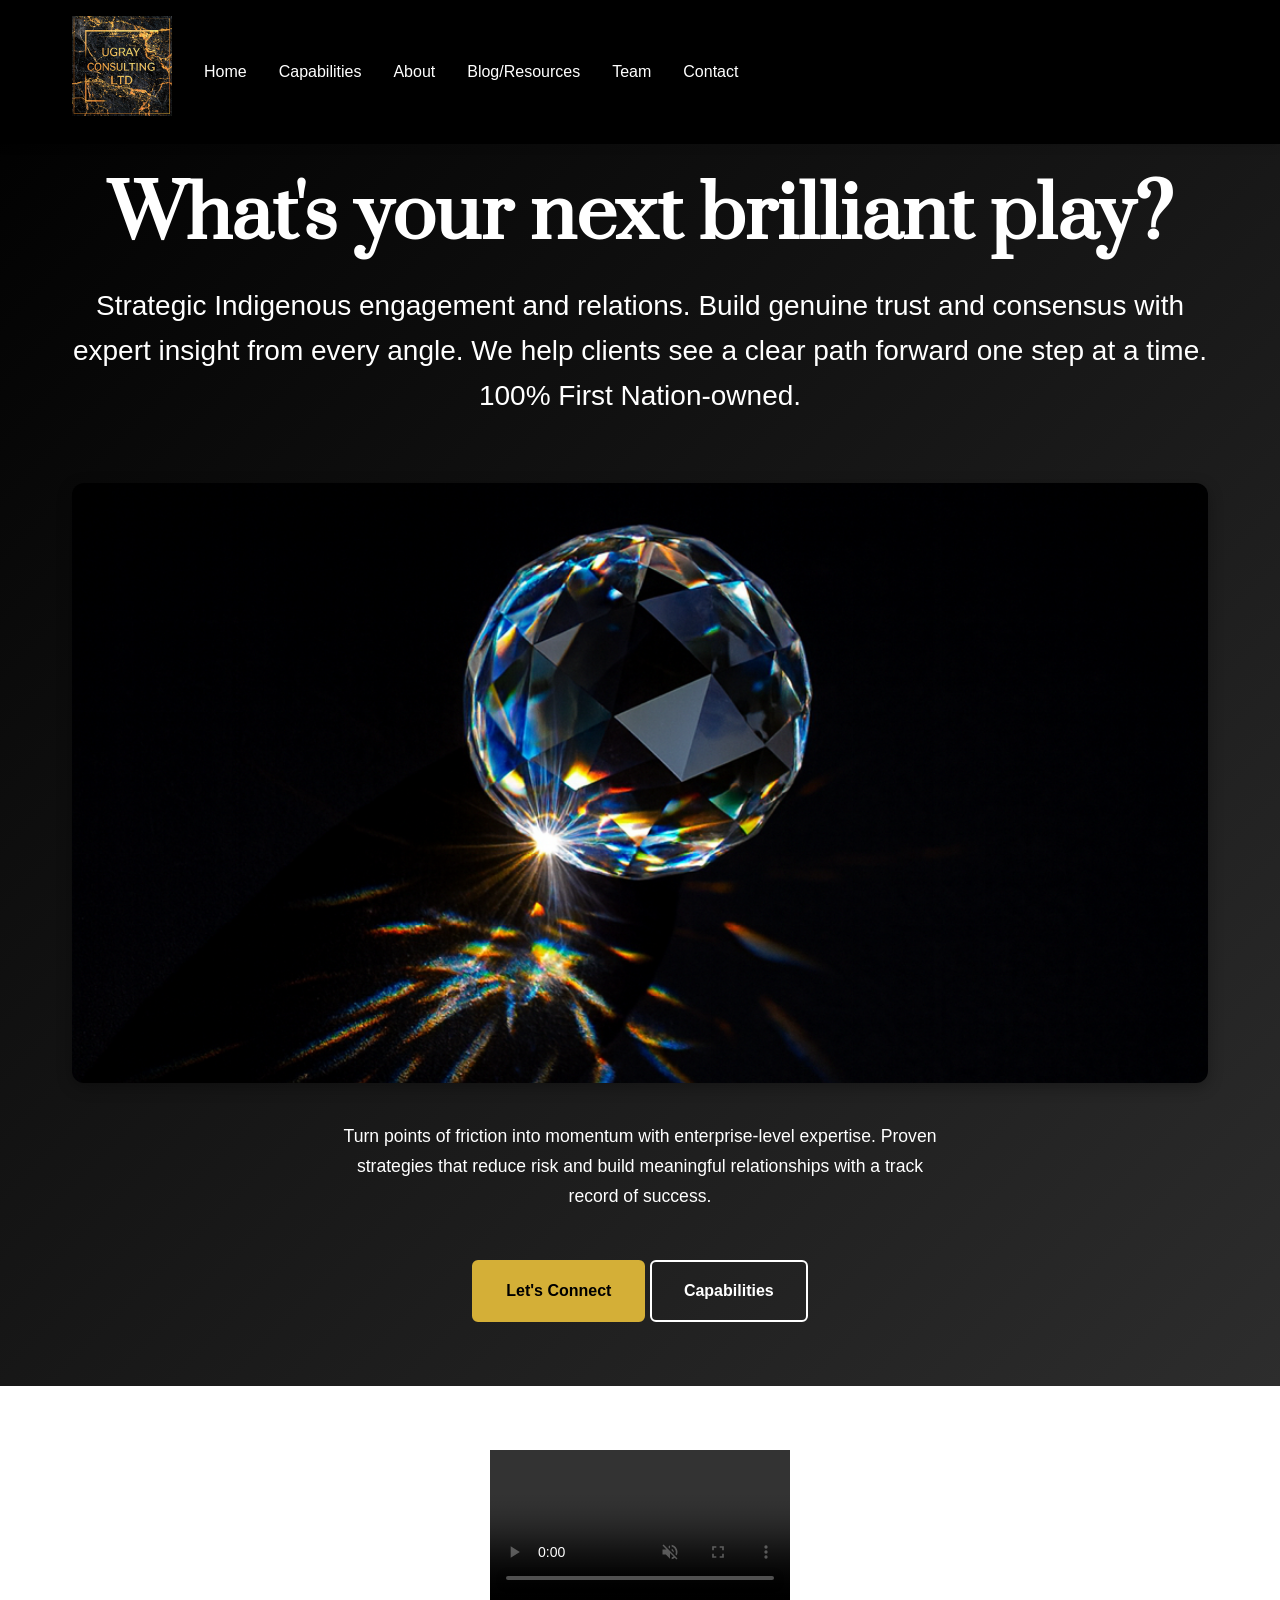
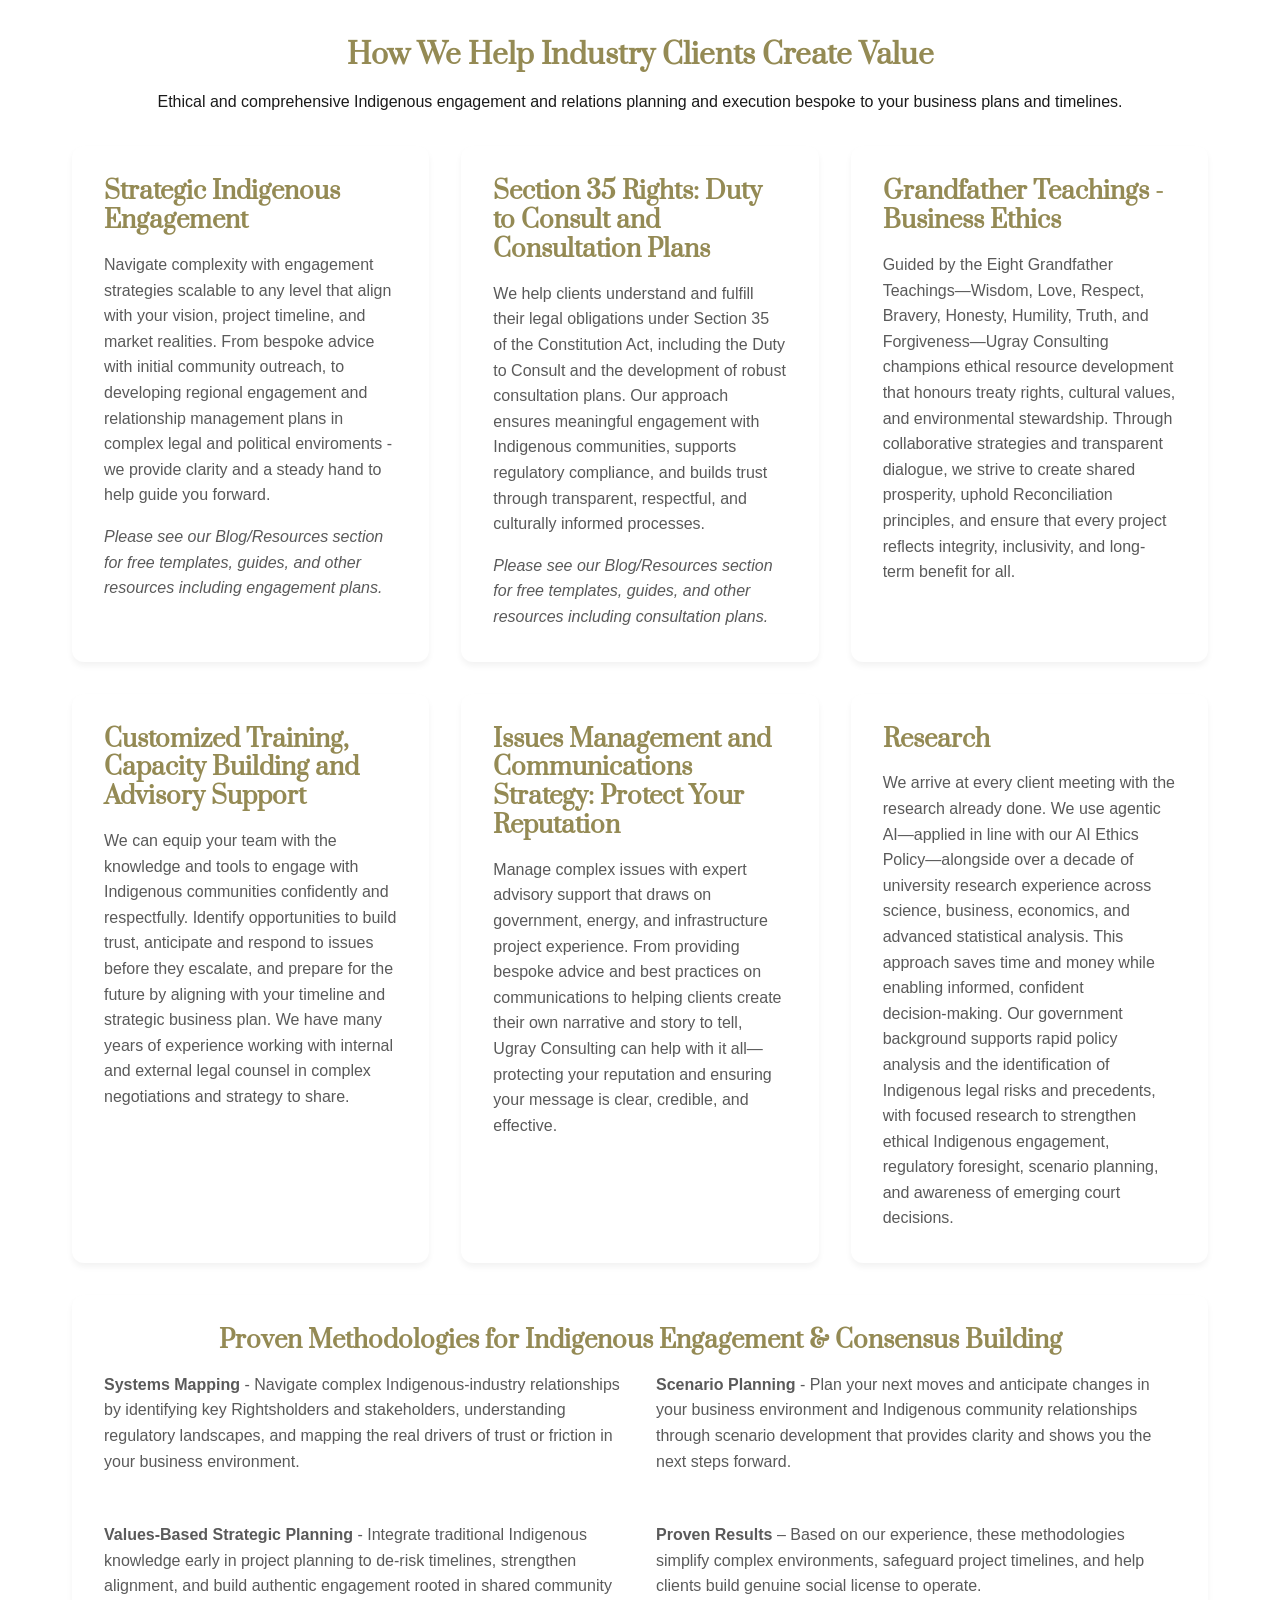
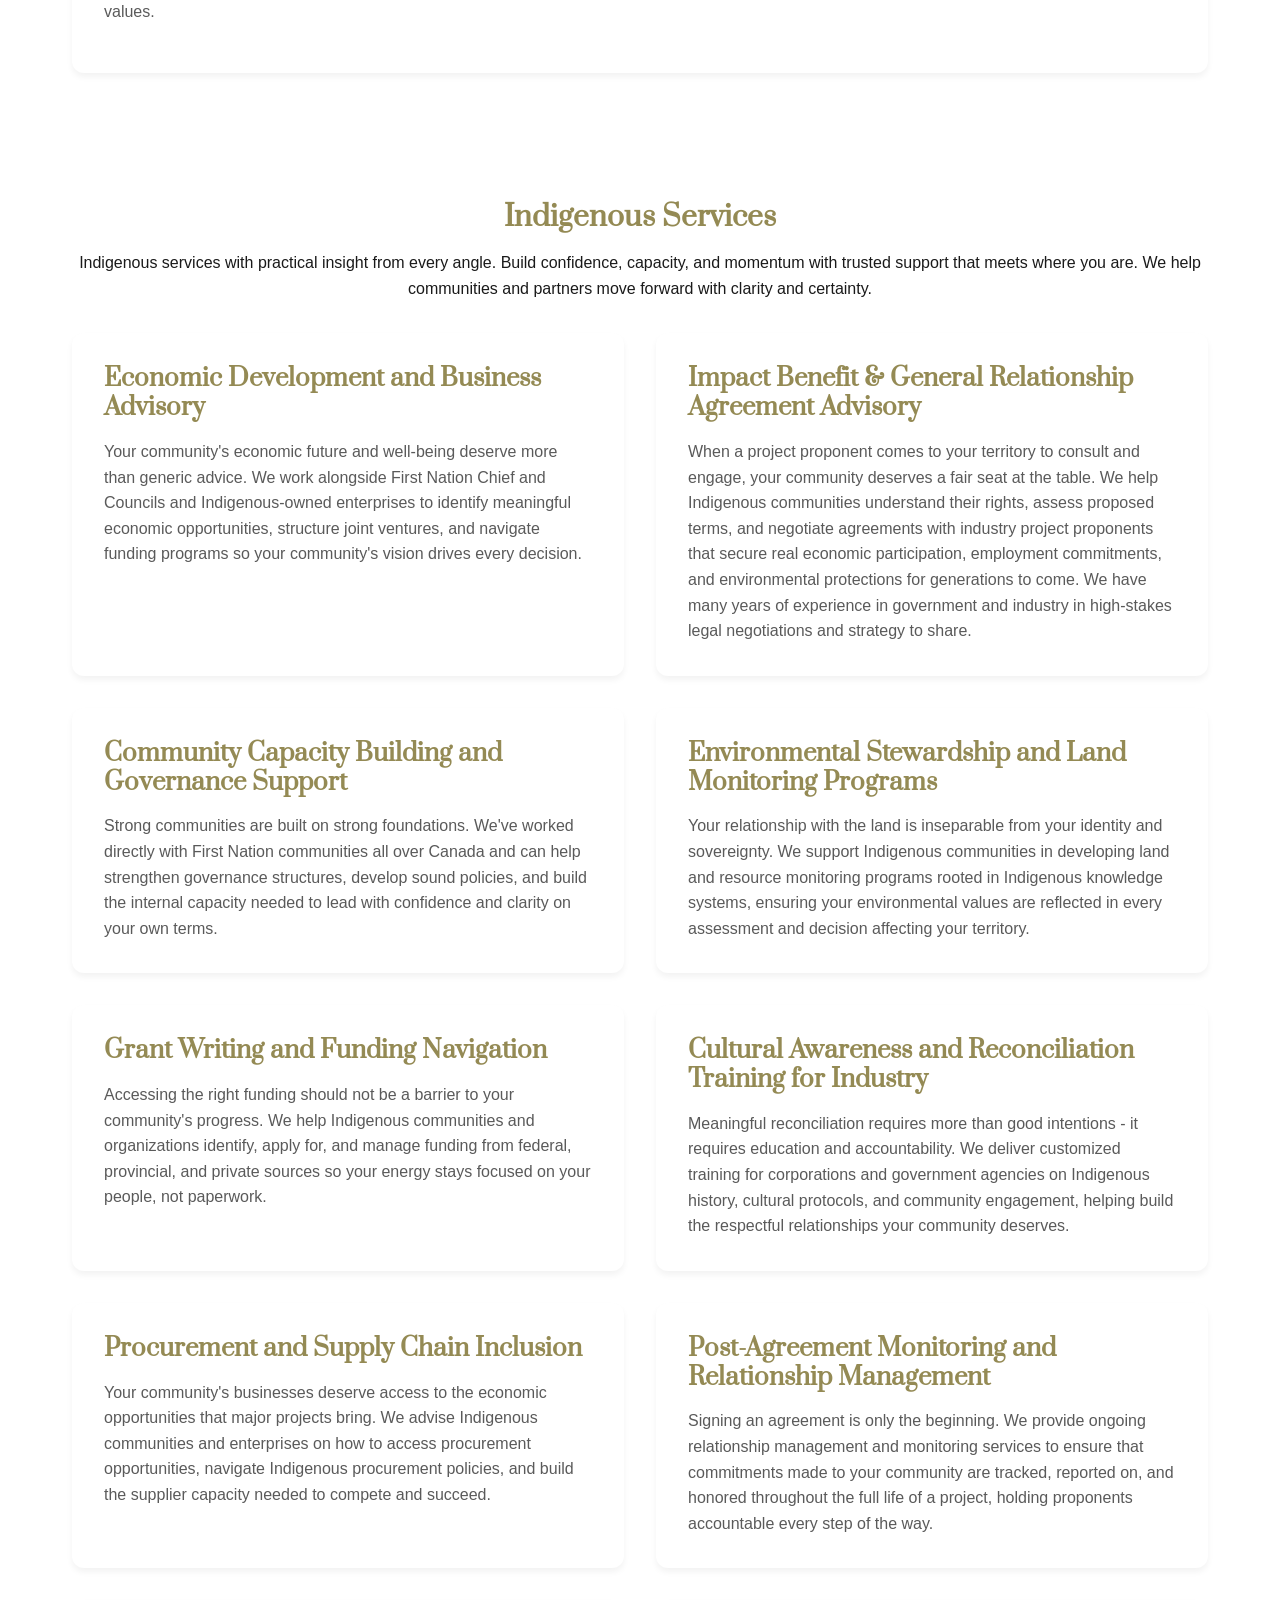
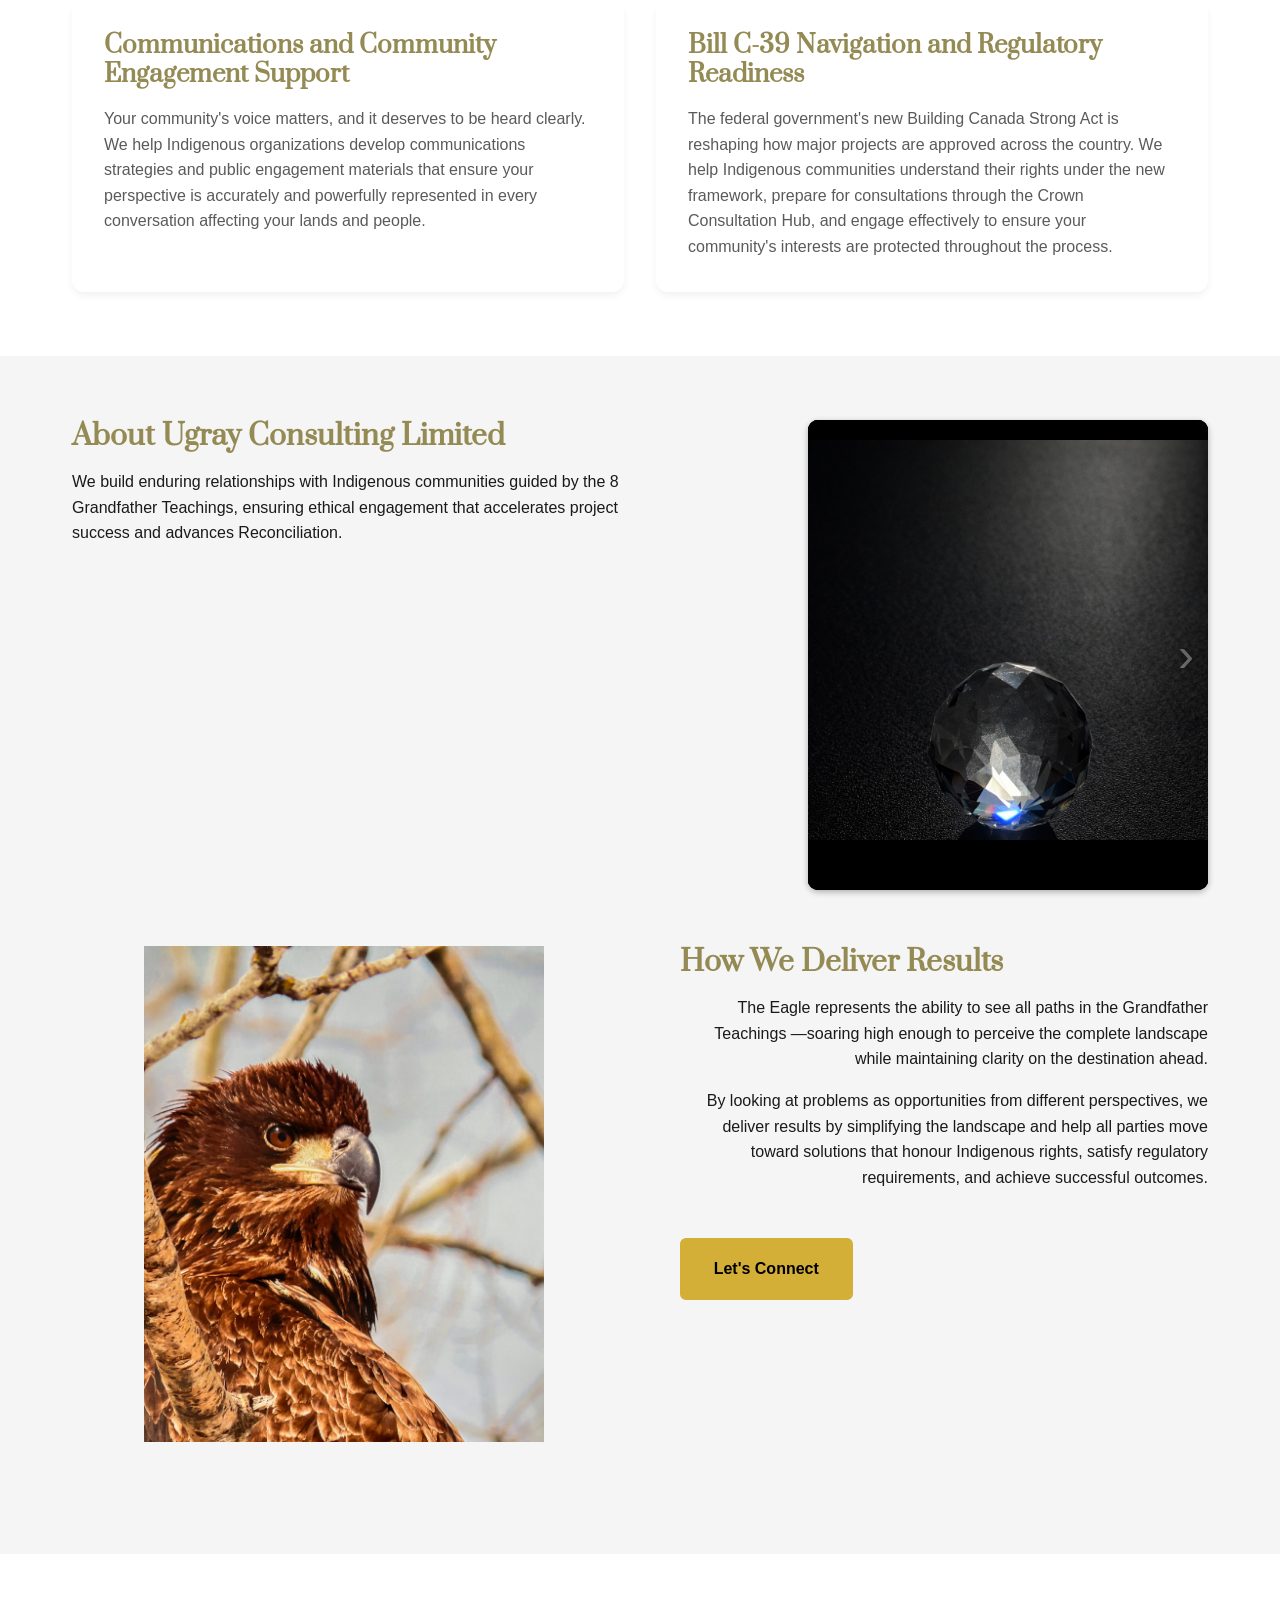
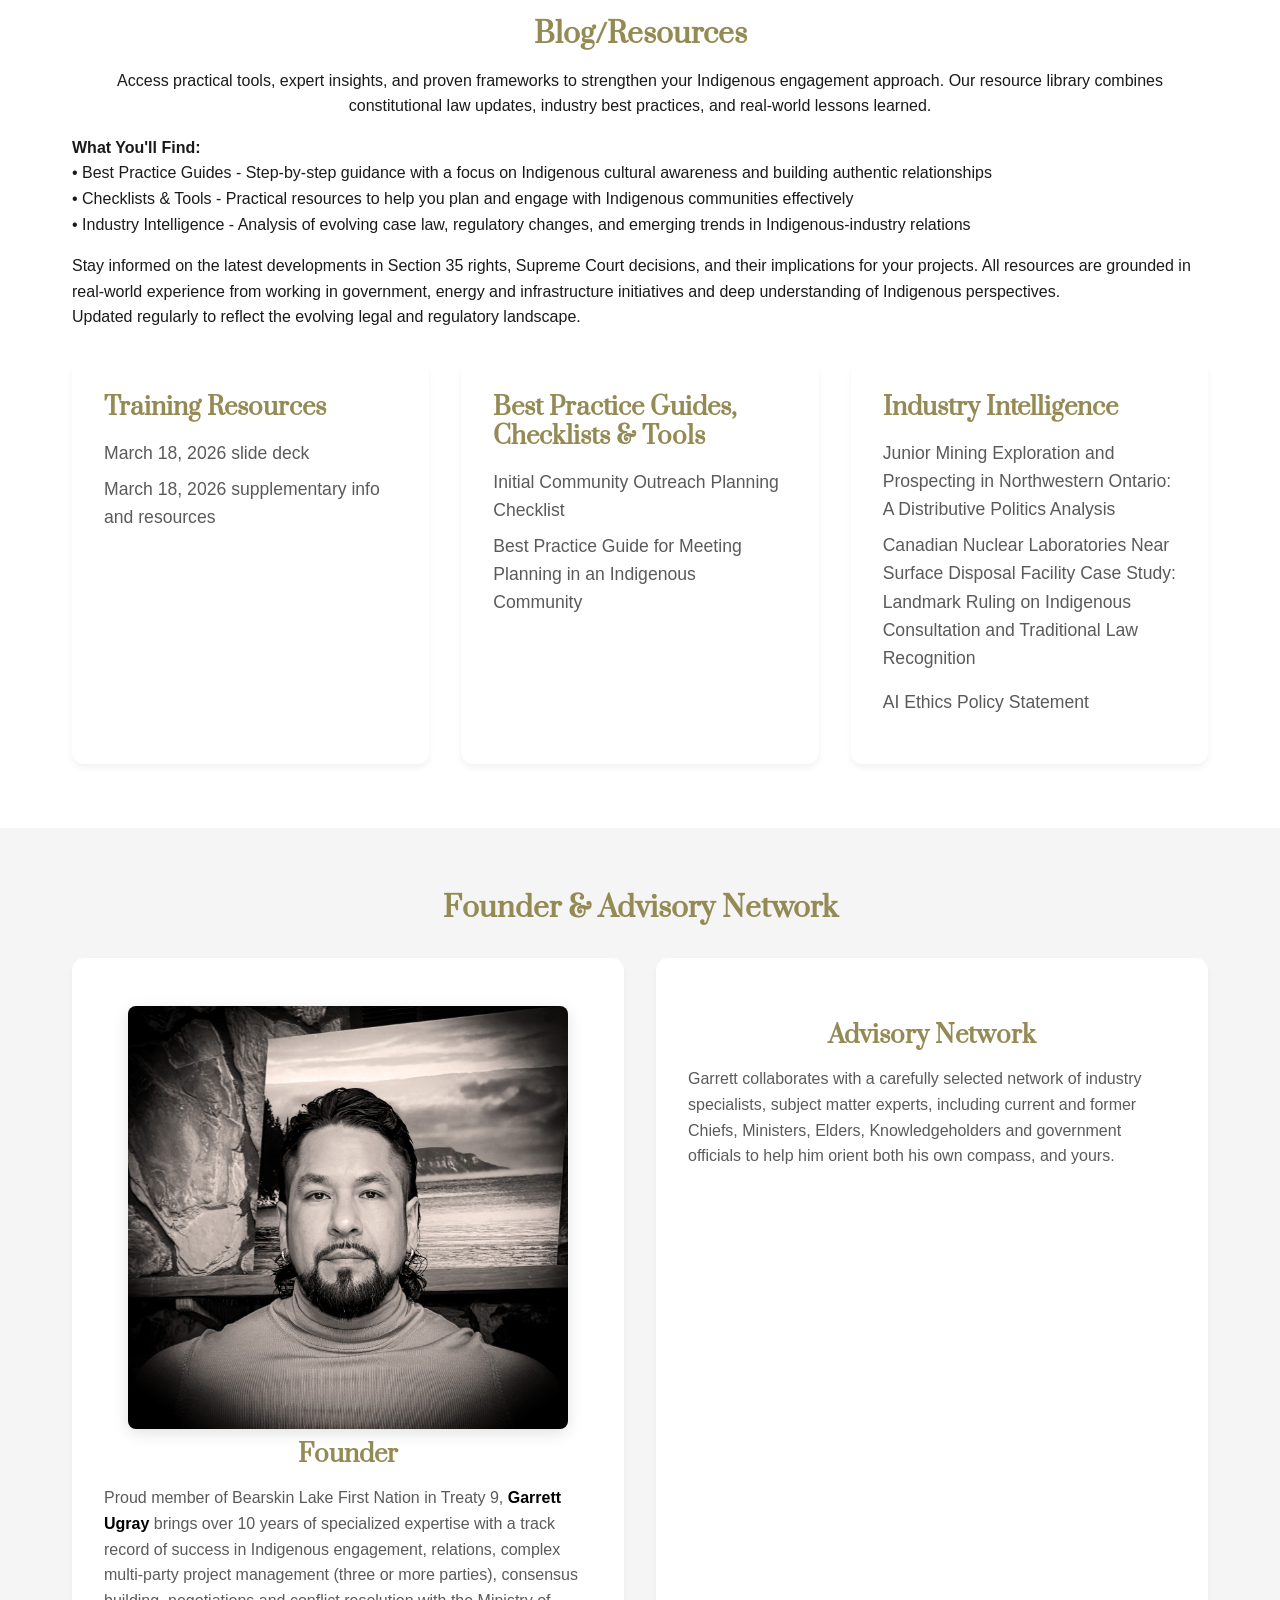
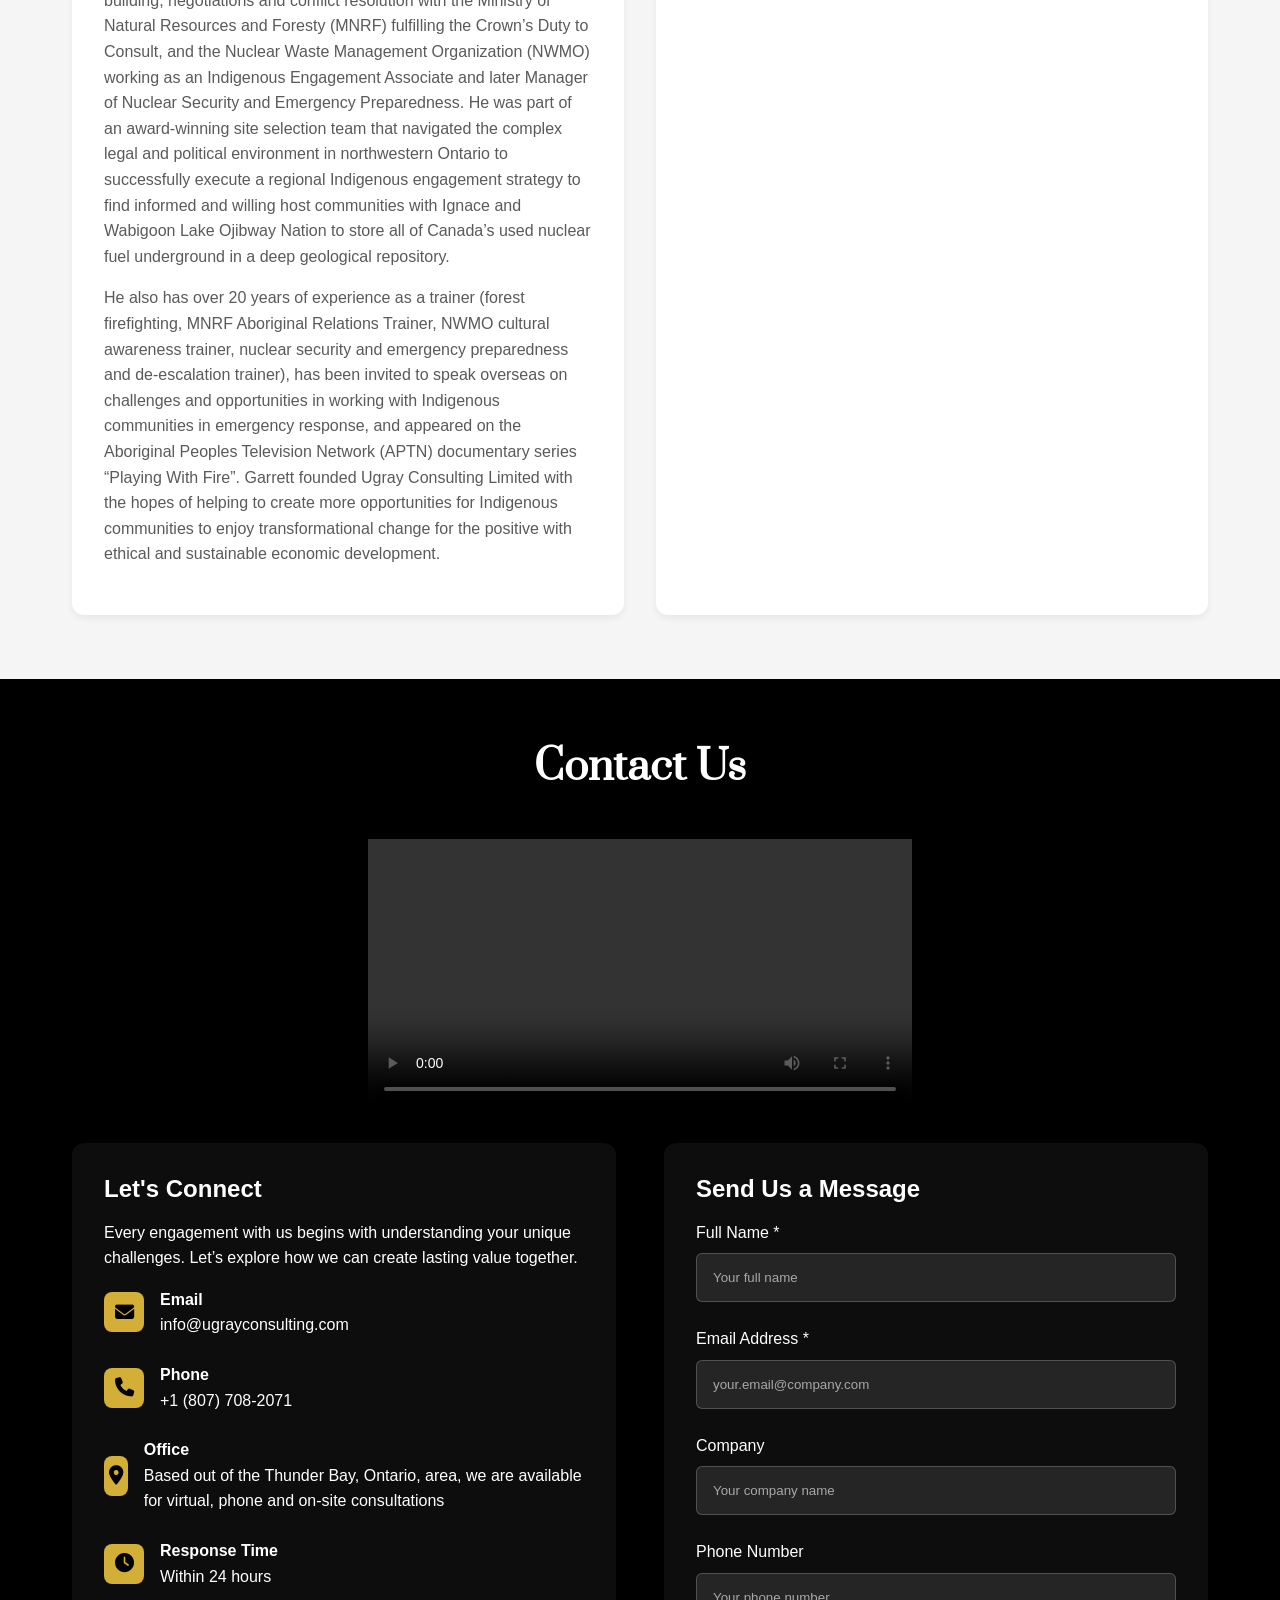
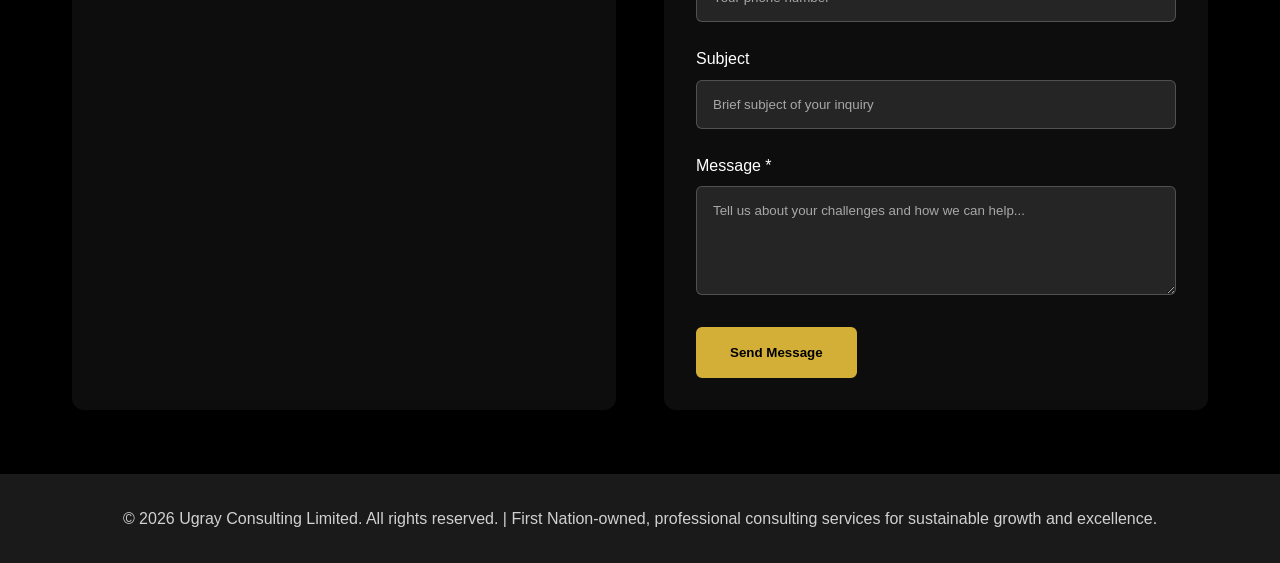
==== index.html @ e7bac557 "Update capabilities and indigenous services content" ====
<!DOCTYPE html>
<html lang="en">
<head>
    <meta charset="UTF-8">
    <meta name="viewport" content="width=device-width, initial-scale=1.0">
    <meta name="description" content="Ugray Consulting Limited - Strategic Consulting - What's your next brilliant play? Indigenous engagement and relations consulting firm tailoring solutions for your business strategy.">
    <meta name="keywords" content="indigenous engagement, indigenous relations, first nation consultation, mining, critical minerals, consulting, business strategy, transformation, operational excellence, boutique consulting, professional services">
    <meta name="author" content="Ugray Consulting Limited">
    
    <!-- Open Graph Meta Tags -->
    <meta property="og:title" content="Ugray Consulting Limited - Strategic Indigenous Engagement and Relations">
    <meta property="og:description" content="First Nation-owned strategic Indigenous engagement and relations consulting delivering enterprise-level expertise with the agility and cost-efficiency exploration companies need. Professional boutique consulting firm delivering strategic insights and transformational results.">
    <meta property="og:type" content="website">
    <meta property="og:url" content="https://ugrayconsulting.com">
    
    <!-- Twitter Card Meta Tags -->
    <meta name="twitter:card" content="summary_large_image">
    <meta name="twitter:title" content="Ugray Consulting Limited">
    <meta name="twitter:description" content="Strategic Indigenous engagement and relations consulting firm for sustainable growth and operational excellence.">
    
    <title>Ugray Consulting Limited - Strategic Indigenous Engagement and Relations Consulting</title>
    
    <!-- Preconnect to Google Fonts -->
    <link rel="preconnect" href="https://fonts.googleapis.com">
    <link rel="preconnect" href="https://fonts.gstatic.com" crossorigin>
    
    <!-- Google Fonts: switched from Inter to Prata -->
    <link href="https://fonts.googleapis.com/css2?family=Prata&display=swap" rel="stylesheet">
    
    <!-- Font Awesome for Icons -->
    <link rel="stylesheet" href="https://cdnjs.cloudflare.com/ajax/libs/font-awesome/6.4.0/css/all.min.css">
    
    <!-- Main Stylesheet -->
    <link rel="stylesheet" href="css/styles.css">
    
    <!-- Favicon -->
    <link rel="icon" type="image/x-icon" href="/favicon.ico">
</head>
<body>
    <!-- Header -->
    <header class="header">
        <div class="container">
            <nav class="nav">
                <div id="ignoreflex" >
                    
                    <div class="logo">
                        <img src="images/Ugray-Consulting-logo-compressed.jpg" width="100px"/>
                        <!-- <a href="#home">Ugray Consulting</a> -->
                    </div>
                    
                    <!-- Desktop Navigation -->
                    <ul class="nav-menu">
                        <li><a href="#home">Home</a></li>
                        <li><a href="#capabilities">Capabilities</a></li>
                        <li><a href="#about">About</a></li>
                        <li><a href="#case-studies">Blog/Resources</a></li>
                        <li><a href="#team">Team</a></li>
                        <li><a href="#contact">Contact</a></li>
                    </ul>
                </div>
                
                <!-- Mobile Menu Toggle -->
                <button class="mobile-menu-toggle" aria-label="Toggle mobile menu">
                    ☰
                </button>
            </nav>
            
            <!-- Mobile Navigation -->
            <div class="mobile-menu">
                <ul>
                    <li><a href="#home">Home</a></li>
                    <li><a href="#capabilities">Capabilities</a></li>
                    <li><a href="#about">About</a></li>
                    <li><a href="#case-studies">Blog/Resources</a></li>
                    <li><a href="#team">Team</a></li>
                    <li><a href="#contact">Contact</a></li>
                </ul>
            </div>
        </div>
    </header>

    <!-- Hero Section -->
    <section id="home" class="hero">
        <div class="container">
            <div class="hero-content">
                <h1>What's your next brilliant play?</h1>
                <p class="subtitle">Strategic Indigenous engagement and relations. Build genuine trust and consensus with expert insight from every angle. We help clients see a clear path forward one step at a time. 100% First Nation-owned.</p>
                <!-- Inserted image after the subtitle -->
                <img src="images/Photoshop-prism-brilliantshine.png" alt="Prism brilliant shine" class="hero-image" />
                    <p class="description">
                        Turn points of friction into momentum with enterprise-level expertise. Proven strategies that reduce risk and build meaningful relationships with a track record of success.
                    </p>
                <div class="hero-buttons">
                    <a href="#contact" class="btn btn-primary">Let's Connect</a>
                    <a href="#capabilities" class="btn btn-outline-white">Capabilities</a>
                </div>
            </div>
        </div>
    </section>

    <!-- Capabilities Section -->
    <section id="capabilities" class="section capabilities">
        <div class="container">
            <div class="text-center mb-lg">
                                <video id="eagle-video" controls muted playsinline style="max-width: 100%; margin-bottom: 2em;">
                                    <source src="images/GOLDEN EAGLE LANDING ON ROCK, THEN LOGO.mp4" type="video/mp4">
                                    Your browser does not support the video tag.
                                </video>
                </script>
                <script>
                // Autoplay video when scrolled into view
                document.addEventListener('DOMContentLoaded', function() {
                    var video = document.getElementById('eagle-video');
                    if (!video) return;
                    var played = false;
                    function checkVideoInView() {
                        var rect = video.getBoundingClientRect();
                        var windowHeight = (window.innerHeight || document.documentElement.clientHeight);
                        if (rect.top < windowHeight && rect.bottom > 0 && !played) {
                            video.play();
                            video.playbackRate = 0.85;
                            played = true;
                        }
                    }
                    window.addEventListener('scroll', checkVideoInView);
                    window.addEventListener('resize', checkVideoInView);
                    checkVideoInView();
                });
                </script>
                <h2 class="section-heading-prata">How We Help Industry Clients Create Value</h2>
                <p>Ethical and comprehensive Indigenous engagement and relations planning and execution bespoke to your business plans and timelines.</p>
            </div>
            
            <div class="capabilities-grid">
                <div class="card">
                    <h3>Strategic Indigenous Engagement</h3>
                    <p>Navigate complexity with engagement strategies  scalable to any level that align with your vision, project timeline, and market realities. From bespoke advice with initial community outreach, to developing regional engagement and relationship management plans in complex legal and political enviroments - we provide clarity and a steady hand to help guide you forward.</p>
                                    <p><em>Please see our Blog/Resources section for free templates, guides, and other resources including engagement plans.</em></p>
                </div>

                <div class="card">
                    <h3>Section 35 Rights: Duty to Consult and Consultation Plans</h3>
                    <p>We help clients understand and fulfill their legal obligations under Section 35 of the Constitution Act, including the Duty to Consult and the development of robust consultation plans. Our approach ensures meaningful engagement with Indigenous communities, supports regulatory compliance, and builds trust through transparent, respectful, and culturally informed processes.</p>
                                    <p><em>Please see our Blog/Resources section for free templates, guides, and other resources including consultation plans.</em></p>
                </div>
                
                <div class="card">
                    <h3>Grandfather Teachings - Business Ethics</h3>
                    <p>Guided by the Eight Grandfather Teachings—Wisdom, Love, Respect, Bravery, Honesty, Humility, Truth, and Forgiveness—Ugray Consulting champions ethical resource development that honours treaty rights, cultural values, and environmental stewardship. Through collaborative strategies and transparent dialogue, we strive to create shared prosperity, uphold Reconciliation principles, and ensure that every project reflects integrity, inclusivity, and long-term benefit for all.</p>
                </div>
                
                <div class="card">
                    <h3>Customized Training, Capacity Building and Advisory Support</h3>
                    <p>We can equip your team with the knowledge and tools to engage with Indigenous communities confidently and respectfully. Identify opportunities to build trust, anticipate and respond to issues before they escalate, and prepare for the future by aligning with your timeline and strategic business plan. We have many years of experience working with internal and external legal counsel in complex negotiations and strategy to share.</p>
                </div>

                <div class="card">
                    <h3>Issues Management and Communications Strategy: Protect Your Reputation</h3>
                    <p>Manage complex issues with expert advisory support that draws on government, energy, and infrastructure project experience. From providing bespoke advice and best practices on communications to helping clients create their own narrative and story to tell, Ugray Consulting can help with it all—protecting your reputation and ensuring your message is clear, credible, and effective.</p>
                </div>

                    <div class="card">
                        <h3>Research</h3>
                            <p>We arrive at every client meeting with the research already done. We use agentic AI—applied in line with our AI Ethics Policy—alongside over a decade of university research experience across science, business, economics, and advanced statistical analysis. This approach saves time and money while enabling informed, confident decision‑making. Our government background supports rapid policy analysis and the identification of Indigenous legal risks and precedents, with focused research to strengthen ethical Indigenous engagement, regulatory foresight, scenario planning, and awareness of emerging court decisions.</p>
                    </div>
                
                <div class="card spancard" >
                    <h3>Proven Methodologies for Indigenous Engagement & Consensus Building</h3>
                    <div>
                        <p><strong>Systems Mapping</strong> - Navigate complex Indigenous-industry relationships by identifying key Rightsholders and stakeholders, understanding regulatory landscapes, and mapping the real drivers of trust or friction in your business environment.</p>
                        <p><strong>Scenario Planning</strong> - Plan your next moves and anticipate changes in your business environment and Indigenous community relationships through scenario development that provides clarity and shows you the next steps forward. </p>
                        <p><strong>Values-Based Strategic Planning</strong> - Integrate traditional Indigenous knowledge early in project planning to de-risk timelines, strengthen alignment, and build authentic engagement rooted in shared community values.</p>
                        <p><strong>Proven Results</strong> – Based on our experience, these methodologies simplify complex environments, safeguard project timelines, and help clients build genuine social license to operate.</p>
                    </div>
                </div>
            </div>
        </div>
    </section>

    <section id="indigenous-services" class="section indigenous-services">
        <div class="container">
            <div class="text-center mb-lg">
                <h2 class="section-heading-prata">Indigenous Services</h2>
                <p>Indigenous services with practical insight from every angle. Build confidence, capacity, and momentum with trusted support that meets where you are. We help communities and partners move forward with clarity and certainty.</p>
            </div>
            <div class="capabilities-grid indigenous-services-grid">
                <div class="card">
                    <h3>Economic Development and Business Advisory</h3>
                    <p>Your community's economic future and well-being deserve more than generic advice. We work alongside First Nation Chief and Councils and Indigenous-owned enterprises to identify meaningful economic opportunities, structure joint ventures, and navigate funding programs so your community's vision drives every decision.</p>
                </div>

                <div class="card">
                    <h3>Impact Benefit &amp; General Relationship Agreement Advisory</h3>
                    <p>When a project proponent comes to your territory to consult and engage, your community deserves a fair seat at the table. We help Indigenous communities understand their rights, assess proposed terms, and negotiate agreements with industry project proponents that secure real economic participation, employment commitments, and environmental protections for generations to come. We have many years of experience in government and industry in high-stakes legal negotiations and strategy to share.</p>
                </div>

                <div class="card">
                    <h3>Community Capacity Building and Governance Support</h3>
                    <p>Strong communities are built on strong foundations. We've worked directly with First Nation communities all over Canada and can help strengthen governance structures, develop sound policies, and build the internal capacity needed to lead with confidence and clarity on your own terms.</p>
                </div>

                <div class="card">
                    <h3>Environmental Stewardship and Land Monitoring Programs</h3>
                    <p>Your relationship with the land is inseparable from your identity and sovereignty. We support Indigenous communities in developing land and resource monitoring programs rooted in Indigenous knowledge systems, ensuring your environmental values are reflected in every assessment and decision affecting your territory.</p>
                </div>

                <div class="card">
                    <h3>Grant Writing and Funding Navigation</h3>
                    <p>Accessing the right funding should not be a barrier to your community's progress. We help Indigenous communities and organizations identify, apply for, and manage funding from federal, provincial, and private sources so your energy stays focused on your people, not paperwork.</p>
                </div>

                <div class="card">
                    <h3>Cultural Awareness and Reconciliation Training for Industry</h3>
                    <p>Meaningful reconciliation requires more than good intentions - it requires education and accountability. We deliver customized training for corporations and government agencies on Indigenous history, cultural protocols, and community engagement, helping build the respectful relationships your community deserves.</p>
                </div>

                <div class="card">
                    <h3>Procurement and Supply Chain Inclusion</h3>
                    <p>Your community's businesses deserve access to the economic opportunities that major projects bring. We advise Indigenous communities and enterprises on how to access procurement opportunities, navigate Indigenous procurement policies, and build the supplier capacity needed to compete and succeed.</p>
                </div>

                <div class="card">
                    <h3>Post-Agreement Monitoring and Relationship Management</h3>
                    <p>Signing an agreement is only the beginning. We provide ongoing relationship management and monitoring services to ensure that commitments made to your community are tracked, reported on, and honored throughout the full life of a project, holding proponents accountable every step of the way.</p>
                </div>

                <div class="card">
                    <h3>Communications and Community Engagement Support</h3>
                    <p>Your community's voice matters, and it deserves to be heard clearly. We help Indigenous organizations develop communications strategies and public engagement materials that ensure your perspective is accurately and powerfully represented in every conversation affecting your lands and people.</p>
                </div>

                <div class="card">
                    <h3>Bill C-39 Navigation and Regulatory Readiness</h3>
                    <p>The federal government's new Building Canada Strong Act is reshaping how major projects are approved across the country. We help Indigenous communities understand their rights under the new framework, prepare for consultations through the Crown Consultation Hub, and engage effectively to ensure your community's interests are protected throughout the process.</p>
                </div>
            </div>
        </div>
    </section>
    <!-- About Section -->
    <section id="about" class="section about">
        <div class="container">
            <div class="about-content">
                <div class="about-section-with-image about-section-custom-bg">
                    <div class="about-main-row about-two-col">
                        <div class="about-main-text about-col">
                            <h2 class="section-heading-prata">About Ugray Consulting Limited</h2>
                            <p>
                                We build enduring relationships with Indigenous communities guided by the 8 Grandfather Teachings, ensuring ethical engagement that accelerates project success and advances Reconciliation.
                            </p>
                        </div>
                        <div class="about-main-image about-col">
                            <div class="carousel">
                                <input type="checkbox" class="faux-ui-facia">
                                <div class="slide" slide="4" annot="Academic Foundation - 10 years of university eduction in the sciences, business management, and economics provides cross-disciplinary analytical expertise and insight.">
                                    <img src="images/JPEG black green prism copy.jpg" alt="Academic Foundation Prism" style="display:block; margin: 20px auto; max-width: 400px; width:100%; height:auto;">
                                </div>
                                <input type="checkbox" class="faux-ui-facia">
                                <div class="slide" slide="3" annot="Lived Indigenous Experience - Authentic understanding of Indigenous perspectives, values, and community dynamics that cannot be learned from textbooks or training sessions.">
                                    <img src="images/JPEG black clear blue and yellow gold gradient double refraction prism.jpg" alt="Lived Indigenous Experience Prism" style="display:block; margin: 20px auto; max-width: 400px; width:100%; height:auto;">
                                </div>
                                <input type="checkbox" class="faux-ui-facia">
                                <div class="slide" slide="2" annot="Infrastructure Megaproject Experience - Track record of success with Canada's Nuclear Waste Management Organization, where we helped navigate the site selection for Canada's used nuclear fuel repository—the nation's largest infrastructure megaproject requiring unprecedented Indigenous engagement.">
                                    <img src="images/JPEG black rose prism copy.jpg" alt="Megaproject Prism" style="display:block; margin: 20px auto; max-width: 400px; width:100%; height:auto;">
                                </div>
                                <input type="checkbox" class="faux-ui-facia">
                                <div class="slide" slide="1" annot="Constitutional & Legal Expertise - Government experience in relevant case law and tracking of evolving court rulings and how they impact industry at all stages of the project life cycle.">
                                    <img src="images/JPEG black blue prism copy.jpg" alt="Legal Expertise Prism" style="display:block; margin: 20px auto; max-width: 400px; width:100%; height:auto;">
                                </div>
                                <div class="counter" count="4"> / 4</div>
                            </div>
                        </div>
                    </div>
                    <div class="about-results-row about-two-col">
                        <div class="about-results-image about-col">
                            <img src="images/Eagle 3 jpeg.jpg" alt="Eagle" style="display:block; margin: 0 auto; max-width: 400px; width:100%; height:auto;">
                        </div>
                        <div class="about-results-text about-col">
                            <h2 class="section-heading-prata">How We Deliver Results</h2>
                            <p>The Eagle represents the ability to see all paths in the Grandfather Teachings —soaring high enough to perceive the complete landscape while maintaining clarity on the destination ahead.</p>
                            <p>By looking at problems as opportunities from different perspectives, we deliver results by simplifying the landscape and help all parties move toward solutions that honour Indigenous rights, satisfy regulatory requirements, and achieve successful outcomes.</p>
                            <a href="#contact" class="btn btn-primary mt-lg">Let's Connect</a>
                        </div>
                    </div>
                        </div>
                    </div>
                </div>
            </div>
    </section>

    <!-- Case Studies Section -->
    <section id="case-studies" class="section">
        <div class="container">
            <div class="text-center mb-lg">
                <h2 class="section-heading-prata">Blog/Resources</h2>
                <p>Access practical tools, expert insights, and proven frameworks to strengthen your Indigenous engagement approach. Our resource library combines constitutional law updates, industry best practices, and real-world lessons learned.</p>
                <div style="text-align: left;">
                    <p><strong>What You'll Find:</strong><br>
                    <!-- Removed Consultation & Engagement Plans from list -->
                    • Best Practice Guides - Step-by-step guidance with a focus on Indigenous cultural awareness and building authentic relationships<br>
                    • Checklists & Tools - Practical resources to help you plan and engage with Indigenous communities effectively<br>
                    • Industry Intelligence - Analysis of evolving case law, regulatory changes, and emerging trends in Indigenous-industry relations</p>
                    <p>Stay informed on the latest developments in Section 35 rights, Supreme Court decisions, and their implications for your projects. All resources are grounded in real-world experience from working in government, energy and infrastructure initiatives and deep understanding of Indigenous perspectives.<br>
                    Updated regularly to reflect the evolving legal and regulatory landscape.</p>
                </div>
            </div>
            
            <div class="grid grid-3">
                <div class="card">
                    <!-- Removed Consultation & Engagement Plans heading -->
                        <h3>Training Resources</h3>
                        <a href="#" onClick='alert("Please contact us for a free copy of the training material")'><p style="font-family: 'Poppins', -apple-system, BlinkMacSystemFont, 'Segoe UI', Roboto, sans-serif; font-size: 1.1rem; font-weight: 500; margin-bottom: 0.5rem;">March 18, 2026 slide deck</p></a>
                        <a href="#" onClick='alert("Please contact us for a free copy of the training material")'><p style="font-family: 'Poppins', -apple-system, BlinkMacSystemFont, 'Segoe UI', Roboto, sans-serif; font-size: 1.1rem; font-weight: 500; margin-bottom: 1rem;">March 18, 2026 supplementary info and resources</p></a>
                </div>
                
                <div class="card">
                    <h3>Best Practice Guides, Checklists & Tools</h3>
                    <a href="#" onClick='alert("Please contact us for a free copy of the document")'><p style="font-family: 'Poppins', -apple-system, BlinkMacSystemFont, 'Segoe UI', Roboto, sans-serif; font-size: 1.1rem; font-weight: 500; margin-bottom: 0.5rem;">Initial Community Outreach Planning Checklist</p></a>
                    <a href="#" onClick='alert("Please contact us for a free copy of the document")'><p style="font-family: 'Poppins', -apple-system, BlinkMacSystemFont, 'Segoe UI', Roboto, sans-serif; font-size: 1.1rem; font-weight: 500; margin-bottom: 1rem;">Best Practice Guide for Meeting Planning in an Indigenous Community</p></a>
                </div>
                
                <div class="card">
                    <h3>Industry Intelligence</h3>
                    <a href="Blog_and_Resources/Junior_Mining_Exploration_and_Prospecting_in_Northwestern_Ontario_A_Distributive_Politics_Analysis.pdf" download><p style="font-family: 'Poppins', -apple-system, BlinkMacSystemFont, 'Segoe UI', Roboto, sans-serif; font-size: 1.1rem; font-weight: 500; margin-bottom: 0.5rem;">Junior Mining Exploration and Prospecting in Northwestern Ontario: A Distributive Politics Analysis</p></a>
                    <a href="Blog_and_Resources/Canadian_Nuclear_Laboratories_NSDF_Case_Study_Landmark_Ruling_on_Indigenous_Consultation_and_Traditional_Law_Recognition.pdf" download><p style="font-family: 'Poppins', -apple-system, BlinkMacSystemFont, 'Segoe UI', Roboto, sans-serif; font-size: 1.1rem; font-weight: 500; margin-bottom: 1rem;">Canadian Nuclear Laboratories Near Surface Disposal Facility Case Study: Landmark Ruling on Indigenous Consultation and Traditional Law Recognition</p></a>
                    <a href="Blog_and_Resources/AI_Ethics_Policy_Statement.pdf" download><p style="font-family: 'Poppins', -apple-system, BlinkMacSystemFont, 'Segoe UI', Roboto, sans-serif; font-size: 1.1rem; font-weight: 500; margin-bottom: 1rem;">AI Ethics Policy Statement</p></a>
                </div>
            </div>
        </div>
    </section>

    <!-- Team Section -->
    <section id="team" class="section section-light">
        <div class="container">
            <div class="text-center mb-lg">
                <h2 class="section-heading-prata">Founder & Advisory Network</h2>
            </div>
            
            <div class="grid grid-2">
                <div class="card">
                    <img src="images/headshot 2 for editing-2 Photoshopped golden filter copy.jpg" alt="Founder Headshot" style="display:block; margin: 16px auto 12px auto; max-width:440px; width:100%; height:auto; border-radius:8px; box-shadow:0 4px 16px rgba(0,0,0,0.12);">
                    <h3 style="text-align:center;">Founder</h3>
                    <p>Proud member of Bearskin Lake First Nation in Treaty 9, <span style="font-family: 'Poppins', sans-serif; font-weight: bold; color: #000;">Garrett Ugray</span> brings over 10 years of specialized expertise with a track record of success in Indigenous engagement, relations, complex multi-party project management (three or more parties), consensus building, negotiations and conflict resolution with the Ministry of Natural Resources and Foresty (MNRF) fulfilling the Crown’s Duty to Consult, and the Nuclear Waste Management Organization (NWMO) working as an Indigenous Engagement Associate and later Manager of Nuclear Security and Emergency Preparedness. He was part of an award-winning site selection team that navigated the complex legal and political environment in northwestern Ontario to successfully execute a regional Indigenous engagement strategy to find informed and willing host communities with Ignace and Wabigoon Lake Ojibway Nation to store all of Canada’s used nuclear fuel underground in a deep geological repository. </p>
                    <p>He also has over 20 years of experience as a trainer (forest firefighting, MNRF Aboriginal Relations Trainer, NWMO cultural awareness trainer, nuclear security and emergency preparedness and de-escalation trainer), has been invited to speak overseas on challenges and opportunities in working with Indigenous communities in emergency response, and appeared on the Aboriginal Peoples Television Network (APTN) documentary series “Playing With Fire”.  Garrett founded Ugray Consulting Limited with the hopes of helping to create more opportunities for Indigenous communities to enjoy transformational change for the positive with ethical and sustainable economic development.</p>
                </div>
                
                <div class="card">
            
            <div class="text-center mt-lg">
                <h3>Advisory Network</h3>
                <p style="text-align: left;">Garrett collaborates with a carefully selected network of industry specialists, subject matter experts, including current and former Chiefs, Ministers, Elders, Knowledgeholders and government officials to help him orient both his own compass, and yours.</p>
            </div>
        </div>
    </section>

    <!-- Contact Section -->
    <section id="contact" class="section contact">
        <div class="container">
            <h2 class="text-center" style="font-family: 'Prata', -apple-system, BlinkMacSystemFont, 'Segoe UI', Roboto, sans-serif; font-size: 2.5rem;">Contact Us</h2>
                <video controls style="display:block; margin: 24px auto 32px auto; width: 34rem; max-width: 100%; height:auto;">
                    <source src="images/Contact Us Video.mp4" type="video/mp4">
                    Your browser does not support the video tag.
                </video>
            <div class="contact-content">
                                        
                <div class="contact-info">
                    <h3>Let's Connect</h3>
                    <p>Every engagement with us begins with understanding your unique challenges. Let’s explore how we can create lasting value together.</p>
                    
                    <div class="contact-item">
                        <div class="contact-icon">
                            <i class="fas fa-envelope"></i>
                        </div>
                        <div>
                            <strong>Email</strong><br>
                            info@ugrayconsulting.com
                        </div>
                    </div>
                    
                    <div class="contact-item">
                        <div class="contact-icon">
                            <i class="fas fa-phone"></i>
                        </div>
                        <div>
                            <strong>Phone</strong><br>
                            +1 (807) 708-2071
                        </div>
                    </div>
                    
                    <div class="contact-item">
                        <div class="contact-icon">
                            <i class="fas fa-map-marker-alt"></i>
                        </div>
                        <div>
                            <strong>Office</strong><br>
                            Based out of the Thunder Bay, Ontario, area, we are available for virtual, phone and on-site consultations
                        </div>
                    </div>
                    
                    <div class="contact-item">
                        <div class="contact-icon">
                            <i class="fas fa-clock"></i>
                        </div>
                        <div>
                            <strong>Response Time</strong><br>
                            Within 24 hours
                        </div>
                    </div>
                </div>
                
                <div class="contact-form">
                    <h3>Send Us a Message</h3>
                    <form id="contact-form" action="https://formsubmit.co/info@ugrayconsulting.com" method="POST">
                        <input type="hidden" name="_subject" value="New website inquiry - Ugray Consulting">
                        <input type="hidden" name="_captcha" value="false">
                        <div class="form-group">
                            <label for="name">Full Name *</label>
                            <input type="text" id="name" name="name" required placeholder="Your full name">
                        </div>
                        
                        <div class="form-group">
                            <label for="email">Email Address *</label>
                            <input type="email" id="email" name="email" required placeholder="your.email@company.com">
                        </div>
                        
                        <div class="form-group">
                            <label for="company">Company</label>
                            <input type="text" id="company" name="company" placeholder="Your company name">
                        </div>
                        
                        <div class="form-group">
                            <label for="phone">Phone Number</label>
                            <input type="tel" id="phone" name="phone" placeholder="Your phone number">
                        </div>
                        
                        <div class="form-group">
                            <label for="subject">Subject</label>
                            <input type="text" id="subject" name="subject" placeholder="Brief subject of your inquiry">
                        </div>
                        
                        <div class="form-group">
                            <label for="message">Message *</label>
                            <textarea id="message" name="message" rows="5" required placeholder="Tell us about your challenges and how we can help..."></textarea>
                        </div>
                        
                        <button type="submit" class="btn btn-primary">Send Message</button>
                    </form>
                </div>
            </div>
        </div>
    </section>

    <!-- Footer -->
    <footer class="footer">
        <div class="container">
            <p>&copy; 2026 Ugray Consulting Limited. All rights reserved. | First Nation-owned, professional consulting services for sustainable growth and excellence.</p>
        </div>
    </footer>

    <!-- JavaScript -->
    <script src="js/main.js"></script>
    
    <!-- Schema.org Structured Data -->
    <script type="application/ld+json">
    {
        "@context": "https://schema.org",
        "@type": "ProfessionalService",
        "name": "Ugray Consulting Limited",
        "description": "First Nation-owned strategic Indigenous engagement and relations consulting firm specializing in ethical resource development and Reconciliation",
        "url": "https://ugrayconsulting.com",
        "telephone": "+1-555-123-4567",
        "email": "info@ugrayconsulting.com",
        "serviceType": ["Strategic Indigenous Engagement", "Regulatory & Compliance Advisory", "Business Ethics Training", "Risk Management", "Training and Capacity Building"],
        "areaServed": "Canada",
        "founder": {
            "@type": "Person",
            "name": "Ugray Consulting Founder"
        }
    }
    </script>
</body>
</html>
---- css/styles.css ----
/* Crop top 20% of carousel images */
.carousel .slide img {
    object-fit: cover !important;
    object-position: center top !important;
    height: 400px !important;
    width: 100% !important;
    max-width: 400px !important;
    aspect-ratio: auto 1/1;
}
.about-results-row {
    display: grid;
    grid-template-columns: 1fr 1fr;
    gap: 2em;
    width: 100%;
    align-items: start;
    margin-top: 2.5em;
}
.about-results-image {
    display: flex;
    align-items: flex-start;
    justify-content: center;
}
.about-results-text {
    display: flex;
    flex-direction: column;
    justify-content: flex-start;
    align-items: flex-start;
    text-align: left;
    padding-left: 2em;
}
@media (max-width: 900px) {
    .about-results-text {
        align-items: center;
        text-align: center;
        padding-left: 0;
    }
}
@media (max-width: 900px) {
    .about-results-row {
        grid-template-columns: 1fr;
    }
    .about-results-image {
        margin-bottom: 2em;
    }
    .about-results-text {
        align-items: center;
        text-align: center;
    }
}
.about-two-col {
    display: grid;
    grid-template-columns: 1fr 1fr;
    gap: 2em;
    width: 100%;
}

.about-col {
    width: 100%;
    min-width: 0;
}

@media (max-width: 900px) {
    .about-two-col {
        grid-template-columns: 1fr;
    }
    .about-main-image {
        margin-top: 2em;
    }
}
/* Dedicated flex row for About section (prevents grid/flex conflicts) */
.about-row-flex {
    display: flex;
    flex-wrap: wrap;
    gap: 2em;
    align-items: center;
    width: 100%;
}
/* Custom class for section heading using Prata font and matching color */
.section-heading-prata {
    font-family: 'Prata', -apple-system, BlinkMacSystemFont, 'Segoe UI', Roboto, sans-serif;
    color: #948A54;
}
/* Ugray Consulting Limited - Professional Website Styles */
/* Mobile-First Responsive Design */

/* CSS Reset and Base Styles */
* {
    margin: 0;
    padding: 0;
    box-sizing: border-box;
}

:root {
    /* Color Scheme: Black primary, shades of grey, gold accents */
    --primary-black: #000000;
    --charcoal-grey: #2d2d2d;
    --medium-grey: #5a5a5a;
    --light-grey: #f5f5f5;
    --soft-grey: #e8e8e8;
    --dark-grey: #1a1a1a;
    --white: #ffffff;
    --gold-accent: #d4af37;
    --gold-light: #f4e4a6;
    --gold-dark: #b8941f;
    --ugraygold: #e4cb40;
    
    
    /* Typography */
    --font-primary: 'Poppins', -apple-system, BlinkMacSystemFont, 'Segoe UI', Roboto, sans-serif;
    --font-heading: 'Poppins', -apple-system, BlinkMacSystemFont, 'Segoe UI', Roboto, sans-serif;
    
    /* Spacing */
    --spacing-xs: 0.5rem;
    --spacing-sm: 1rem;
    --spacing-md: 1.5rem;
    --spacing-lg: 2rem;
    --spacing-xl: 3rem;
    --spacing-2xl: 4rem;
    
    /* Breakpoints */
    --mobile: 320px;
    --tablet: 768px;
    --desktop: 1024px;
    --large: 1200px;
}

/* Base Typography */
/* Crop top 15% of carousel images */

body {
    font-family: var(--font-primary);
    font-size: 16px;
    line-height: 1.6;
    color: var(--dark-grey);
    background-color: var(--white);
}

h1, h2, h3, h4, h5, h6 {
    font-family: var(--font-heading);
    font-weight: 600;
    line-height: 1.2;
    margin-bottom: var(--spacing-sm);
}

h1 {
    font-size: 2rem;
    font-weight: 700;
}

h2 {
    font-size: 1.75rem;
}

h3 {
    font-size: 1.5rem;
}

p {
    margin-bottom: var(--spacing-sm);
}

a {
    color: var(--gold-accent);
    text-decoration: none;
    transition: color 0.3s ease;
}

a:hover {
    color: var(--gold-light);
}

/* Container and Layout */
.container {
    width: 100%;
    max-width: 1200px;
    margin: 0 auto;
    padding: 0 var(--spacing-sm);
}

.section {
    padding: var(--spacing-xl) 0;
}

.section-dark {
    background-color: var(--primary-black);
    color: var(--white);
}

.section-light {
    background-color: var(--light-grey);
}

/* Header and Navigation */
.header {
    background-color: var(--primary-black);
    color: var(--white);
    padding: var(--spacing-sm) 0;
    position: fixed;
    top: 0;
    left: 0;
    right: 0;
    z-index: 1000;
    box-shadow: 0 2px 10px rgba(0, 0, 0, 0.1);
}

.nav {
    display: flex;
    justify-content: space-between;
    align-items: center;
}

.logo {
    display: inline;
    font-size: 1.5rem;
    font-weight: 700;
    color: var(--white);
}

#ignoreflex {
    display: flex;
    align-items: center;
}
.nav-menu {
    display: none;
    list-style: none;
    padding-left: 2rem;
    gap: var(--spacing-lg);
}

.nav-menu a {
    color: var(--white);
    font-weight: 500;
    transition: color 0.3s ease;
}

.nav-menu a:hover {
    color: var(--gold-accent);
}

.mobile-menu-toggle {
    display: block;
    background: none;
    border: none;
    color: var(--white);
    font-size: 1.5rem;
    cursor: pointer;
}

.mobile-menu {
    display: none;
    position: absolute;
    top: 100%;
    left: 0;
    right: 0;
    background-color: var(--primary-black);
    padding: var(--spacing-sm);
    box-shadow: 0 2px 10px rgba(0, 0, 0, 0.2);
}

.mobile-menu.active {
    display: block;
}

.mobile-menu ul {
    list-style: none;
}

.mobile-menu li {
    margin-bottom: var(--spacing-sm);
}

.mobile-menu a {
    color: var(--white);
    display: block;
    padding: var(--spacing-xs);
}

/* Hero Section */
.hero {
    background: linear-gradient(135deg, var(--primary-black) 0%, var(--charcoal-grey) 100%);
    color: var(--white);
    margin-top: 50px;;
    padding: calc(var(--spacing-2xl) + 60px) 0 var(--spacing-2xl) 0;
    text-align: center;
    min-height: 100vh;
    display: flex;
    align-items: center;
}

.hero-content h1 {
    font-family: 'Prata', -apple-system, BlinkMacSystemFont, 'Segoe UI', Roboto, sans-serif;
    font-size: 2.5rem;
    margin-bottom: var(--spacing-md);
    font-weight: 700;
    color: var(--white);
}

.hero-content .subtitle {
    font-size: 1rem;
    margin-bottom: var(--spacing-lg);
    color: var(--white);
    font-weight: 300;
}

.hero-content .description {
    color: var(--white);
    margin-top: 2rem;
    font-size: 1.1rem;
    margin-bottom: var(--spacing-xl);
    max-width: 600px;
    margin-left: auto;
    margin-right: auto;
    line-height: 1.7;
}

.hero-image {
    margin-top: var(--spacing-lg);
    width: 100%;
    height: 600px;
    border-radius: 12px;
    box-shadow: 0 4px 15px rgba(0, 0, 0, 0.3);
    object-fit: cover;
    object-position: center;
}

/* Buttons */
.btn {
    display: inline-block;
    padding: var(--spacing-sm) var(--spacing-lg);
    border-radius: 6px;
    font-weight: 600;
    text-align: center;
    transition: all 0.3s ease;
    border: 2px solid transparent;
    cursor: pointer;
    text-decoration: none;
}

.btn-primary {
    background-color: var(--gold-accent);
    color: var(--primary-black);
    border-color: var(--gold-accent);
    font-weight: 600;
}

.btn-primary:hover {
    background-color: var(--gold-dark);
    border-color: var(--gold-dark);
    color: var(--white);
}

.btn-outline {
    background-color: transparent;
    color: var(--gold-accent);
    border-color: var(--gold-accent);
}

.btn-outline:hover {
    background-color: var(--gold-accent);
    color: var(--primary-black);
}

.btn-outline-white {
    background-color: transparent;
    color: var(--white);
    border-color: var(--white);
}

.btn-outline-white:hover {
    background-color: var(--white);
    color: var(--primary-black);
}

/* Grid System */
.grid {
    display: grid;
    gap: var(--spacing-lg);
}

.grid-2 {
    grid-template-columns: 1fr;
}

.grid-3 {
    grid-template-columns: 1fr;
}

/* Cards */
.card {
    background-color: var(--white);
    border-radius: 12px;
    padding: var(--spacing-lg);
    box-shadow: 0 4px 6px rgba(0, 0, 0, 0.05);
    transition: transform 0.3s ease, box-shadow 0.3s ease;
}


.card:hover {
    transform: translateY(-4px);
    box-shadow: 0 8px 25px rgba(0, 0, 0, 0.1);
}

.card-icon {
    width: 60px;
    height: 60px;
    background-color: var(--gold-accent);
    border-radius: 12px;
    display: flex;
    align-items: center;
    justify-content: center;
    margin-bottom: var(--spacing-md);
    font-size: 1.5rem;
    color: var(--primary-black);
}

.card-image-icon {
    background-color: transparent;
    padding: 0;
    width: 180px;
    height: 180px;
}

.card-icon-image {
    width: 100%;
    height: 100%;
    border-radius: 12px;
    object-fit: cover;
}

.card h3 {
    color: #948A54;
    font-family: 'Prata', -apple-system, BlinkMacSystemFont, 'Segoe UI', Roboto, sans-serif;
    margin-bottom: var(--spacing-sm);
}

.card p {
    color: var(--medium-grey);
    line-height: 1.6;
}

.spancard h3 {
    text-align: center;
}

.spancard div {
    display: grid;
    gap: var(--spacing-lg);
    grid-template-columns: repeat(2, minmax(0, 1fr));
}
/* Services Section */
.services, .capabilities {
    background-color: var(--white);
}

.services-grid, .capabilities-grid {
    display: grid;
    gap: var(--spacing-lg);
    grid-template-columns: 1fr;
    align-items: stretch;
}
.indigenous-services-grid {
    grid-template-columns: 1fr;
}
.capabilities-grid .card {
    height: 100%;
    display: flex;
    flex-direction: column;
}

.capabilities-grid .card p:last-child {
    margin-bottom: 0;
}

.capabilities-grid .spancard div {
    align-content: start;
}

.capabilities-grid .spancard {
    grid-column: auto;
}

/* About Section */
.about {
    background-color: var(--light-grey);
}

/* .about-content {
    display: grid;
    gap: var(--spacing-xl);
    grid-template-columns: 1fr;
    align-items: center;
} */

.about-text h2 {
    color: #948A54;
    font-family: 'Prata', -apple-system, BlinkMacSystemFont, 'Segoe UI', Roboto, sans-serif;
    margin-bottom: var(--spacing-md);
}

.about-text p {
    color: var(--medium-grey);
    margin-bottom: var(--spacing-sm);
    line-height: 1.7;
}

.about-section-with-image {
    display: flex;
    flex-direction: row;
    gap: var(--spacing-lg);
    align-items: flex-start;
    margin-bottom: var(--spacing-xl);
    flex-wrap: wrap;
}

@media (max-width: 900px) {
    .about-section-with-image {
        flex-direction: column;
        align-items: center;
    }
}
}

.about-section-custom-bg {
    background: var(--light-grey);
    color: var(--dark-grey);
    border-radius: 18px;
    padding: 2.5em 2em 2em 2em;
    box-shadow: 0 4px 24px rgba(0,0,0,0.12);
}

.about-main-row {
    display: flex;
    flex-direction: row;
    align-items: flex-start;
    justify-content: space-between;
    gap: 2em;
    width: 100%;
}

@media (max-width: 900px) {
    .about-main-row {
        flex-direction: column;
        align-items: center;
        text-align: center;
    }
}
}

.about-main-text {
    text-align: left;
    justify-self: start;
    align-self: start;
    width: 100%;
    max-width: 95%;
    min-width: 0;
    padding-right: 0;
}

.about-two-col {
    display: grid;
    grid-template-columns: 1fr 1fr;
    gap: 2em;
    width: 100%;
    align-items: start;
}

.about-main-image {
    justify-self: end;
    align-self: start;
    width: 100%;
    min-width: 0;
}

@media (max-width: 900px) {
    .about-two-col {
        grid-template-columns: 1fr;
    }
    .about-main-image {
        margin-top: 2em;
        justify-self: center;
    }
    .about-main-text {
        max-width: 100%;
    }
}

.about-main-image {
    flex: 1 1 320px;
    min-width: 220px;
    max-width: 400px;
    display: flex;
    flex-direction: column;
    align-items: center;
    justify-content: flex-start;
    gap: 1.5em;
}

.about-results-row {
    display: flex;
    flex-direction: row;
    justify-content: flex-end;
    margin-top: 1.5em;
}

.about-results-text {
    text-align: right;
    max-width: 600px;
    margin-right: 0;
    margin-left: auto;
}

@media (max-width: 900px) {
    .about-main-row, .about-results-row {
        flex-direction: column;
        align-items: center;
        text-align: center;
    }
    .about-results-text {
        text-align: center;
        margin-left: 0;
    }
    .about-main-image {
        justify-content: center;
    }
}

.about-section-grid {
    display: grid;
    grid-template-columns: 1fr 1fr;
    gap: var(--spacing-lg);
    align-items: start;
    margin-bottom: var(--spacing-xl);
}

.about-center {
    text-align: center;
    margin-bottom: var(--spacing-xl);;
}

.section-image {
    width: 100%;
    max-width: 300px;
    margin-left: auto;
    border-radius: 12px;
    box-shadow: 0 4px 15px rgba(0, 0, 0, 0.1);
    object-fit: cover;
}

.competitive-advantage-section {
    margin-bottom: var(--spacing-lg);
}

.advantage-content {
    display: grid;
    grid-template-columns: 1fr 1fr;
    gap: var(--spacing-lg);
    align-items: flex-start;
}

.advantage-eagle-image {
    width: 100%;
    max-width: 500px;
    border-radius: 12px;
    box-shadow: 0 4px 15px rgba(0, 0, 0, 0.1);
    object-fit: cover;
}

.advantage-content {
    display: grid;
    grid-template-columns: 1fr;
    gap: var(--spacing-lg);
    align-items: center;
}

.advantage-wrapper {
    display: grid;
    grid-template-columns: 1fr 1fr;
    gap: var(--spacing-lg);
    align-items: flex-start;
}

.advantage-image {
    width: 100%;
    max-width: 800px;
    border-radius: 12px;
    box-shadow: 0 4px 15px rgba(0, 0, 0, 0.1);
    object-fit: cover;
}

.stats {
    display: grid;
    grid-template-columns: repeat(auto-fit, minmax(150px, 1fr));
    gap: var(--spacing-lg);
    margin-top: var(--spacing-xl);
}

.stat {
    text-align: center;
}

.stat-number {
    font-size: 2.5rem;
    font-weight: 700;
    color: var(--gold-accent);
    display: block;
}

.stat-label {
    color: var(--medium-grey);
    font-size: 0.9rem;
    text-transform: uppercase;
    letter-spacing: 0.5px;
}

/* Contact Section */
.contact {
    background-color: var(--primary-black);
    color: var(--white);
}

.contact h2 {
    color: var(--white);
    text-align: center;
    margin-bottom: var(--spacing-xl);
}

.contact-content {
    display: grid;
    gap: var(--spacing-xl);
    grid-template-columns: 1fr;
}

.contact-info {
    background-color: rgba(255, 255, 255, 0.05);
    padding: var(--spacing-lg);
    border-radius: 12px;
}

.contact-item {
    display: flex;
    align-items: center;
    margin-bottom: var(--spacing-md);
}

.contact-item:last-child {
    margin-bottom: 0;
}

.contact-icon {
    width: 40px;
    height: 40px;
    background-color: var(--gold-accent);
    border-radius: 8px;
    display: flex;
    align-items: center;
    justify-content: center;
    margin-right: var(--spacing-sm);
    font-size: 1.2rem;
    color: var(--primary-black);
}

.contact-form {
    background-color: rgba(255, 255, 255, 0.05);
    padding: var(--spacing-lg);
    border-radius: 12px;
}

.form-group {
    margin-bottom: var(--spacing-md);
}

.form-group label {
    display: block;
    margin-bottom: var(--spacing-xs);
    font-weight: 500;
}

.form-group input,
.form-group textarea {
    width: 100%;
    padding: var(--spacing-sm);
    border: 1px solid rgba(255, 255, 255, 0.2);
    border-radius: 6px;
    background-color: rgba(255, 255, 255, 0.1);
    color: var(--white);
    font-family: var(--font-primary);
}

.form-group input::placeholder,
.form-group textarea::placeholder {
    color: rgba(255, 255, 255, 0.6);
}

.form-group input:focus,
.form-group textarea:focus {
    outline: none;
    border-color: var(--gold-accent);
    background-color: rgba(255, 255, 255, 0.15);
}

/* Footer */
.footer {
    background-color: var(--dark-grey);
    color: var(--white);
    padding: var(--spacing-lg) 0;
    text-align: center;
}

.footer p {
    color: rgba(255, 255, 255, 0.8);
    margin-bottom: 0;
}

/* Utility Classes */
.text-center {
    text-align: center;
}

.text-white {
    color: var(--white);
}

.mb-lg {
    margin-bottom: var(--spacing-lg);
}

.mt-lg {
    margin-top: var(--spacing-lg);
}

/* Responsive Design - Tablet */
@media (max-width: 767px) {
    .about-section-with-image {
        display: block;
    }
    .carousel {
        max-width: 100%;
        width: 90vw;
        height: 360px;
        margin: 1.5em auto 0 auto;
    }
    .slide {
        width: 90vw;
        max-width: 100%;
        height: 390px;
    }
}
    

@media (min-width: 768px) {
    .container {
        padding: 0 var(--spacing-lg);
    }
    
    
    .nav-menu {
        display: flex;
    }
    
    .mobile-menu-toggle {
        display: none;
    }
    
    .hero-content h1 {
        font-size: 3.5rem;
    }
    
    .hero-content .subtitle {
        font-size: 1.5rem;
    }
    
    .grid-2 {
        grid-template-columns: repeat(2, 1fr);
    }
    
    .grid-3 {
        grid-template-columns: repeat(2, 1fr);
    }
    
    .services-grid, .capabilities-grid {
        grid-template-columns: repeat(2, 1fr);
    }
    .indigenous-services-grid {
        grid-template-columns: repeat(2, 1fr);
    }
    
    .about-content {
        grid-template-columns: 1fr 1fr;
    }
    
    .contact-content {
        grid-template-columns: 1fr 1fr;
    }
    .spancard {
    grid-column: auto;
}
}

/* Responsive Design - Desktop */
@media (min-width: 1024px) {
    .section {
        padding: var(--spacing-2xl) 0;
    }
    
    .hero-content h1 {
        font-size: 4rem;
    }
    
    .grid-3 {
        grid-template-columns: repeat(3, 1fr);
    }
    
    .services-grid, .capabilities-grid {
        grid-template-columns: repeat(3, 1fr);
    }
    .indigenous-services-grid {
        grid-template-columns: repeat(2, 1fr);
    }
    .capabilities-grid .spancard {
        grid-column: 1 / -1;
    }
}

@media (max-width: 767px) {
    .spancard div {
        grid-template-columns: 1fr;
    }
}

/* Responsive Design - Large Desktop */
@media (min-width: 1200px) {
    .hero-content h1 {
        font-size: 4.5rem;
    }
    
    .hero-content .subtitle {
        font-size: 1.75rem;
    }
}

/* Animation and Transitions */
@keyframes fadeInUp {
    from {
        opacity: 0;
        transform: translateY(30px);
    }
    to {
        opacity: 1;
        transform: translateY(0);
    }
}

.fade-in-up {
    animation: fadeInUp 0.6s ease-out;
}

/* Smooth Scrolling */
html {
    scroll-behavior: smooth;
    scroll-padding-top: 120px; /* Increased to match header height and spacing */
}

/* Focus States for Accessibility */
.btn:focus,
input:focus,
textarea:focus {
    outline: 2px solid var(--gold-accent);
    outline-offset: 2px;
}

/* Print Styles */
@media print {
    .header,
    .mobile-menu,
    .btn {
        display: none;
    }
    
    .hero {
        background: var(--white);
        color: var(--primary-black);
        min-height: auto;
        padding: var(--spacing-lg) 0;
    }
    
    .section-dark {
        background: var(--white);
        color: var(--primary-black);
    }
}
.carousel {
    border-radius: 10px;
    position: relative;
    max-width: 400px;
    width: 80vw;
    height: 470px;
    overflow: hidden;
    margin: 0 auto;
    box-shadow: 0 2px 6px rgba(0,0,0,0.3);
}
/* Right-side arrow hint — always faintly visible, brightens on hover */
.carousel::after {
    content: '›';
    position: absolute;
    right: 14px;
    top: 50%;
    transform: translateY(-50%);
    z-index: 5;
    font-size: 3rem;
    line-height: 1;
    color: rgba(255, 255, 255, 0.35);
    pointer-events: none;
    transition: color 0.3s;
    text-shadow: 0 1px 6px rgba(0, 0, 0, 0.6);
}
.carousel:hover::after {
    color: rgba(255, 255, 255, 0.85);
}
.carousel:hover .slide:after,
.carousel:hover .counter,
.carousel:hover .slide:before {
  opacity: 1;
}
.slide {
    float: right;
    position: absolute;
    z-index: 1;
    max-width: 400px;
    width: 80vw;
    height: 500px;
    background-color: #000000;
    text-align: left;
    transition: opacity 0.4s;
    opacity: 1;
}
.slide:before {
    content: attr(annot);
    display: block;
    position: absolute;
    top: 12px;
    left: 20px;
    right: 20px;
    bottom: auto;
    margin-top: 0;
    padding-bottom: 0;
    text-align: left;
    color: rgba(255,255,255,0.9);
    font-size: 17px;
    font-weight: 300;
    z-index: 12;
    opacity: 0;
    transition: opacity 0.3s;
    text-shadow: 0 0 1px #000;
}
.slide:after {
  content: attr(slide);
  display: block;
  position: absolute;
  bottom: 0;
  transition: opacity 0.3s;
  width: 100%;
  height: 80px;
  opacity: 0;
  background-image: linear-gradient(transparent, rgba(0,0,0,0.5));
  text-align: left;
  text-indent: 749px;
  line-height: 101px;
  font-size: 13px;
  color: rgba(255,255,255,0.9);
  text-shadow: 0 0 1px #000;
}
.counter {
  position: absolute;
  bottom: 20px;
  right: 1px;
  height: 20px;
  width: 60px;
  z-index: 2;
  text-align: center;
  color: #fff;
  line-height: 21px;
  font-size: 13px;
  opacity: 0;
  transition: opacity 0.3s;
}
.faux-ui-facia {
  top: 0;
  right: 0;
  float: right;
  position: absolute;
  margin-top: 0;
  z-index: 9;
  height: 100%;
  width: 100%;
  opacity: 0;
  cursor: pointer;
}
.faux-ui-facia:checked {
  z-index: 8;
}
.faux-ui-facia:checked + .slide {
  opacity: 0;
}
.faux-ui-facia:checked:nth-child(1):checked {
  z-index: 9;
}
.faux-ui-facia:nth-child(1):checked {
  float: left;
  z-index: 9;
}
.faux-ui-facia:nth-child(1):checked + .slide {
  opacity: 1;
}
.faux-ui-facia:nth-child(1):checked ~ .faux-ui-facia {
  float: left;
  z-index: 8;
}
.faux-ui-facia:nth-child(1):checked ~ .faux-ui-facia + .slide {
  opacity: 0;
}
.faux-ui-facia:nth-child(1):checked ~ .faux-ui-facia:checked {
  z-index: 9;
}
.faux-ui-facia:nth-child(1):checked ~ .faux-ui-facia:checked + .slide {
  opacity: 1;
}
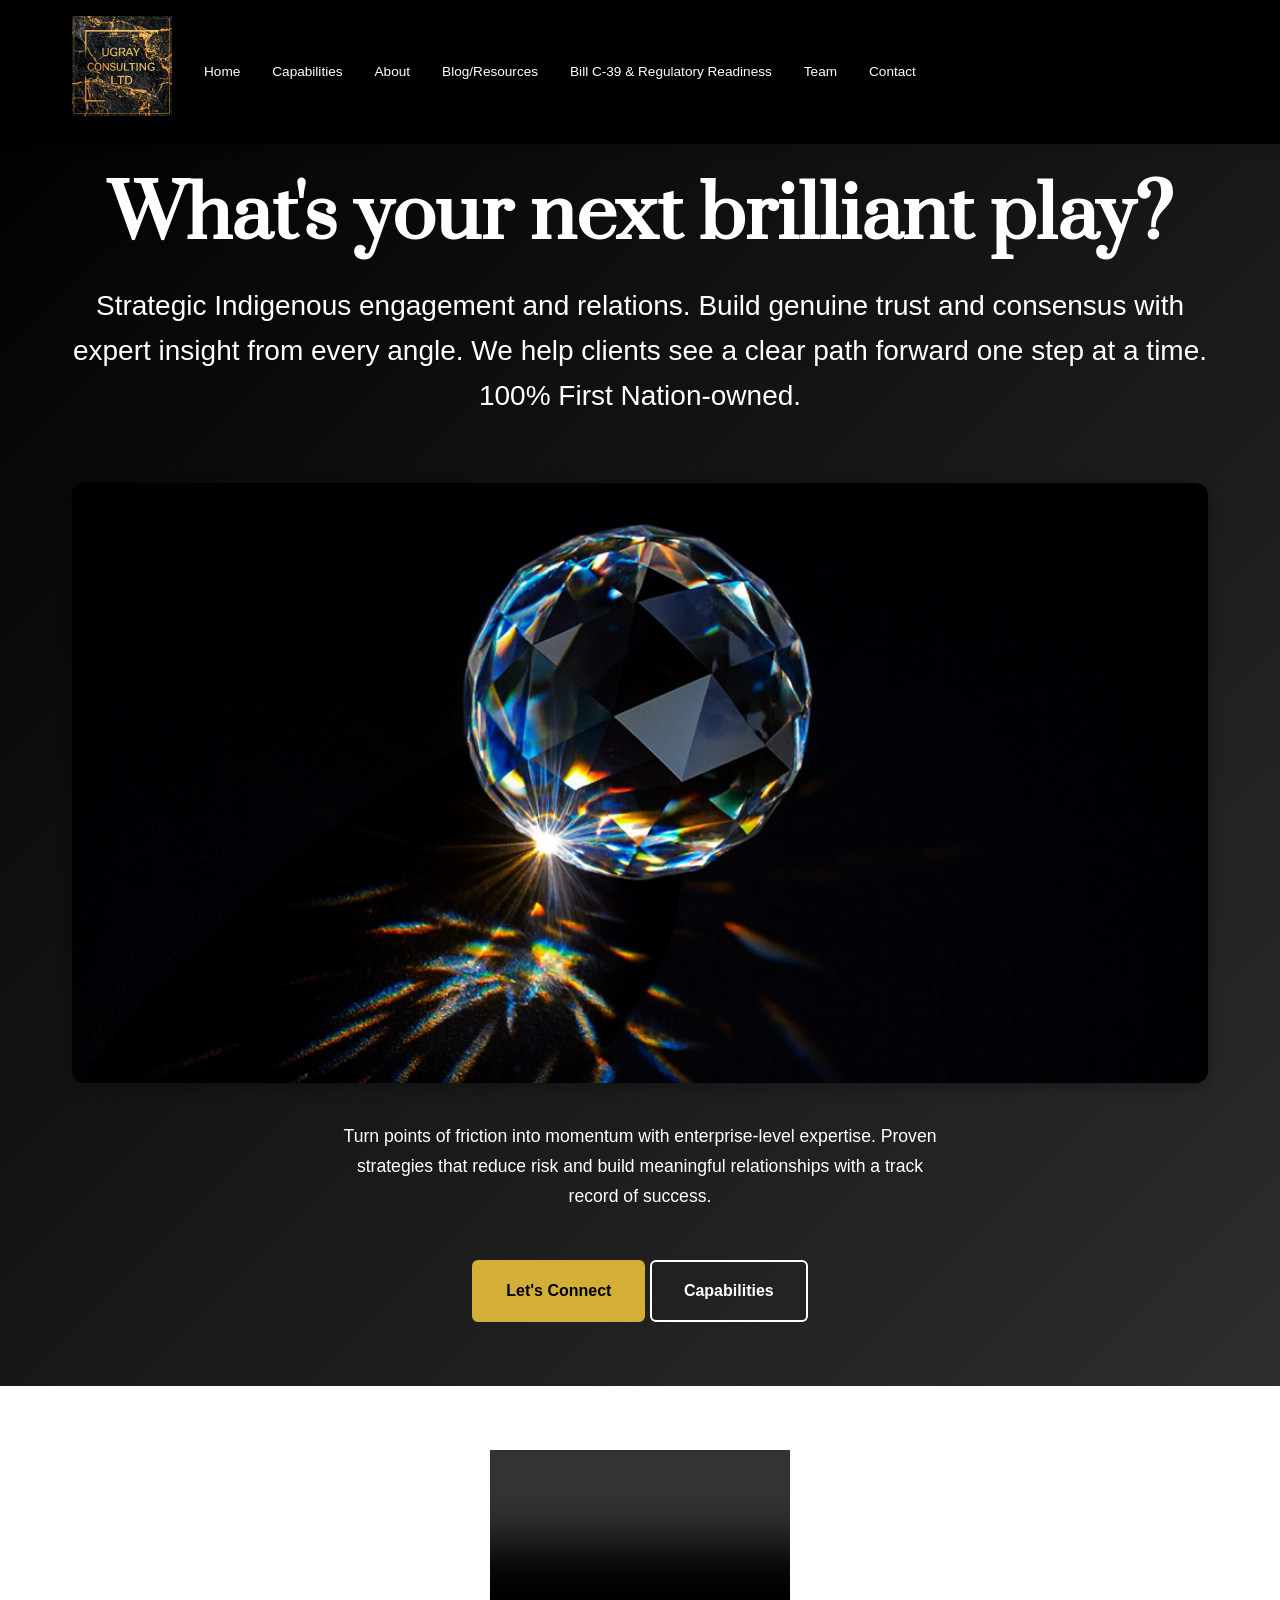
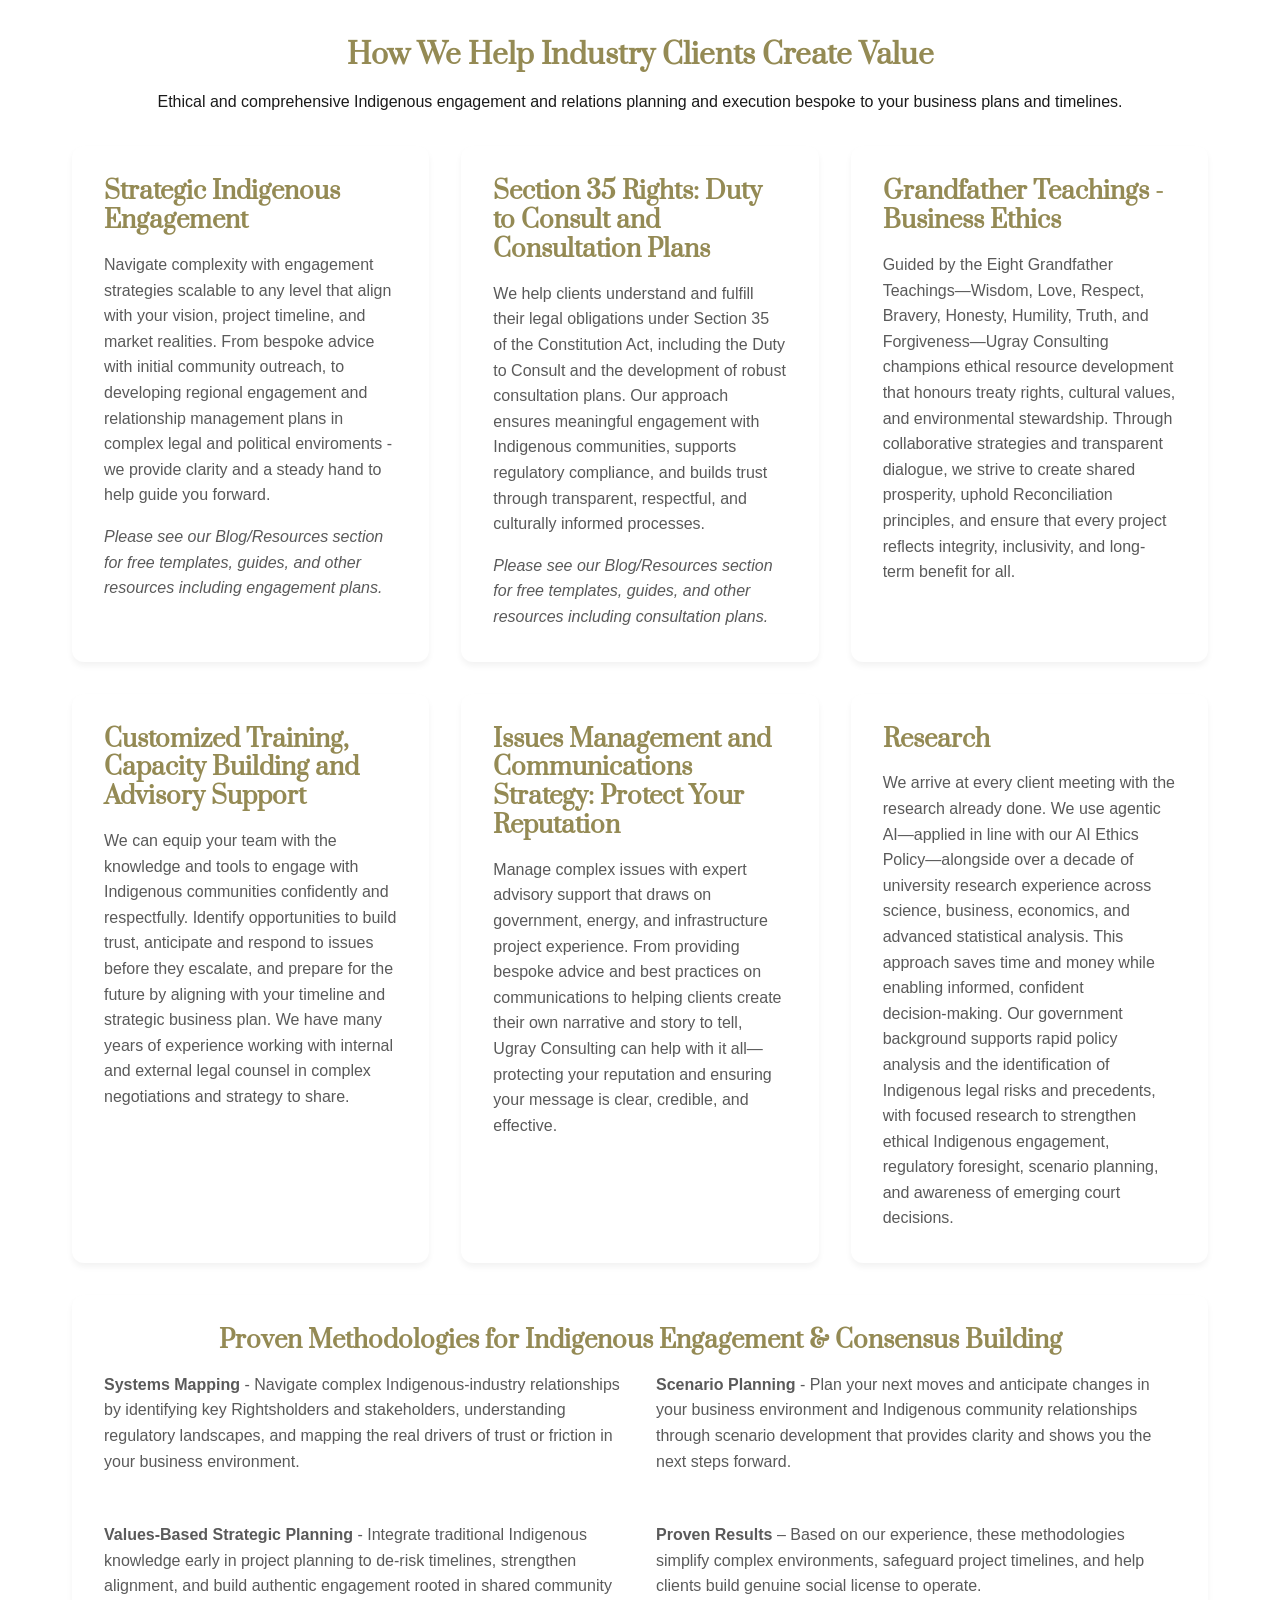
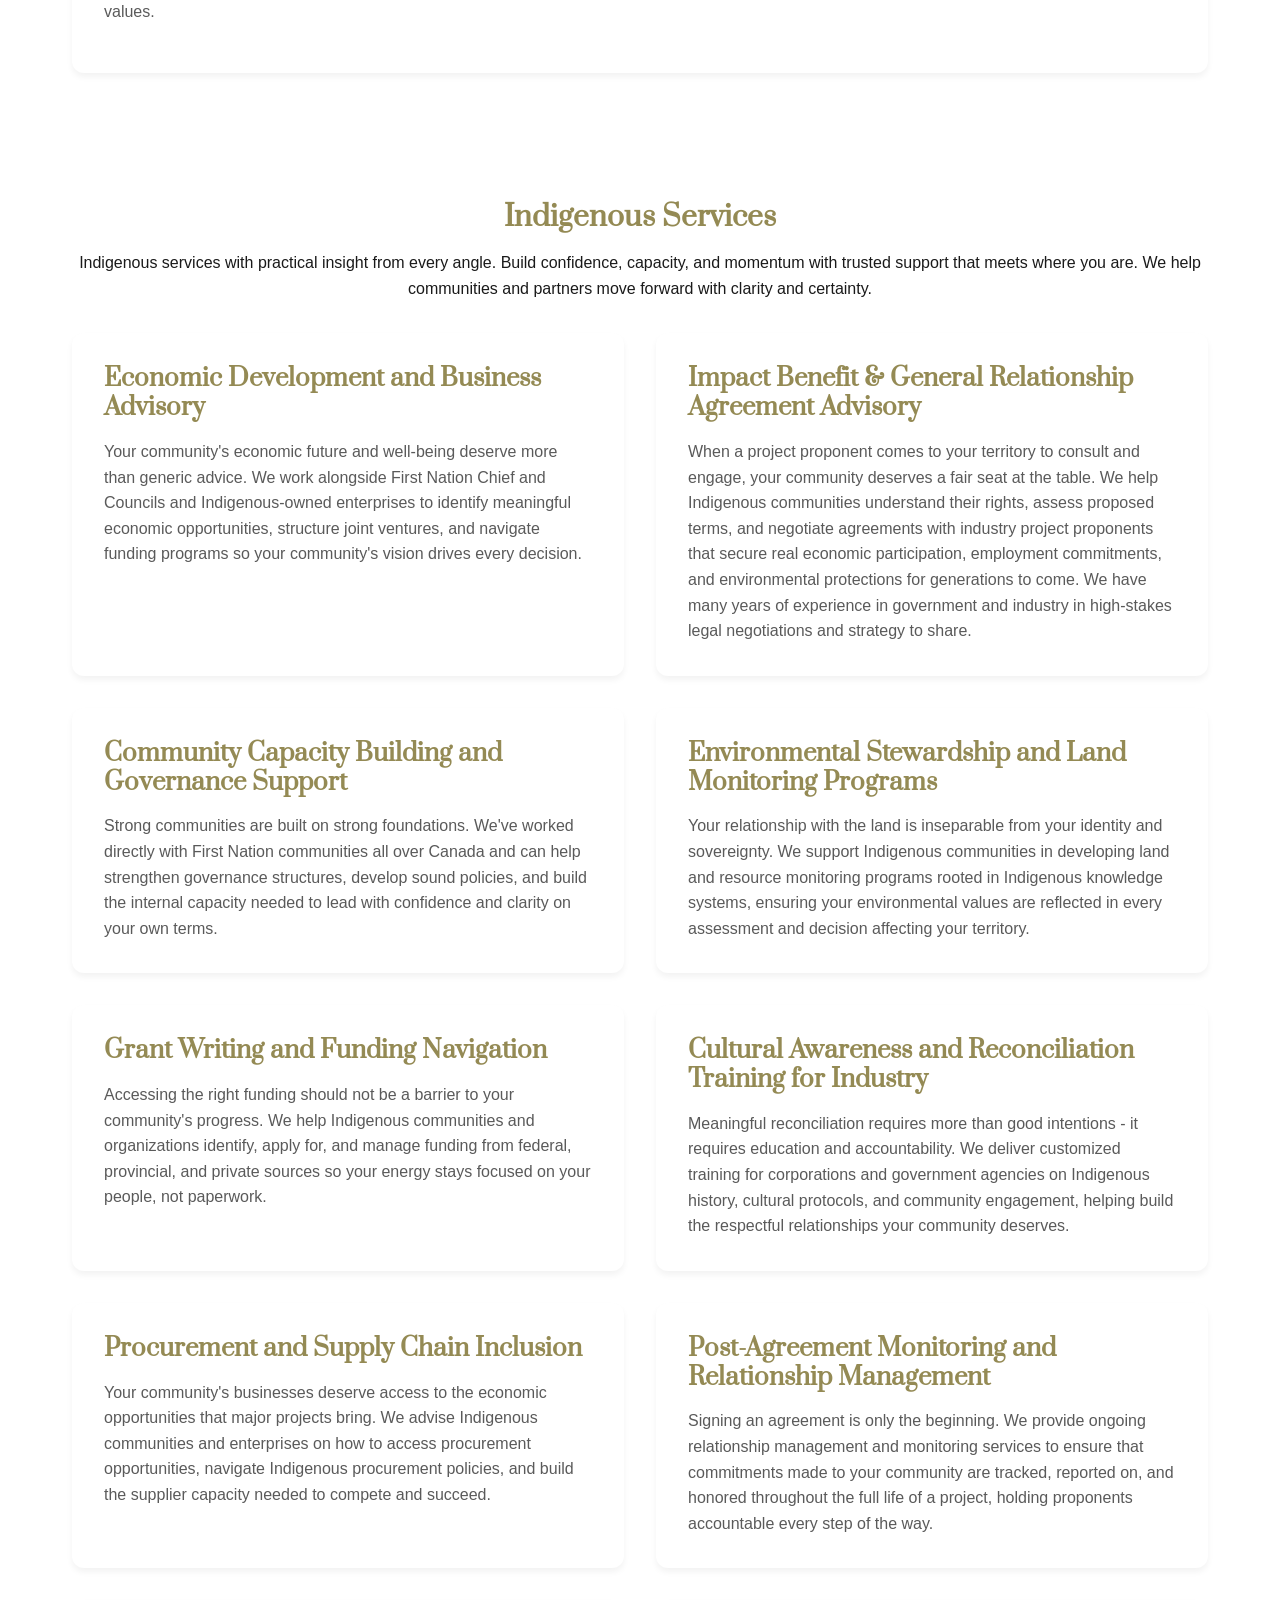
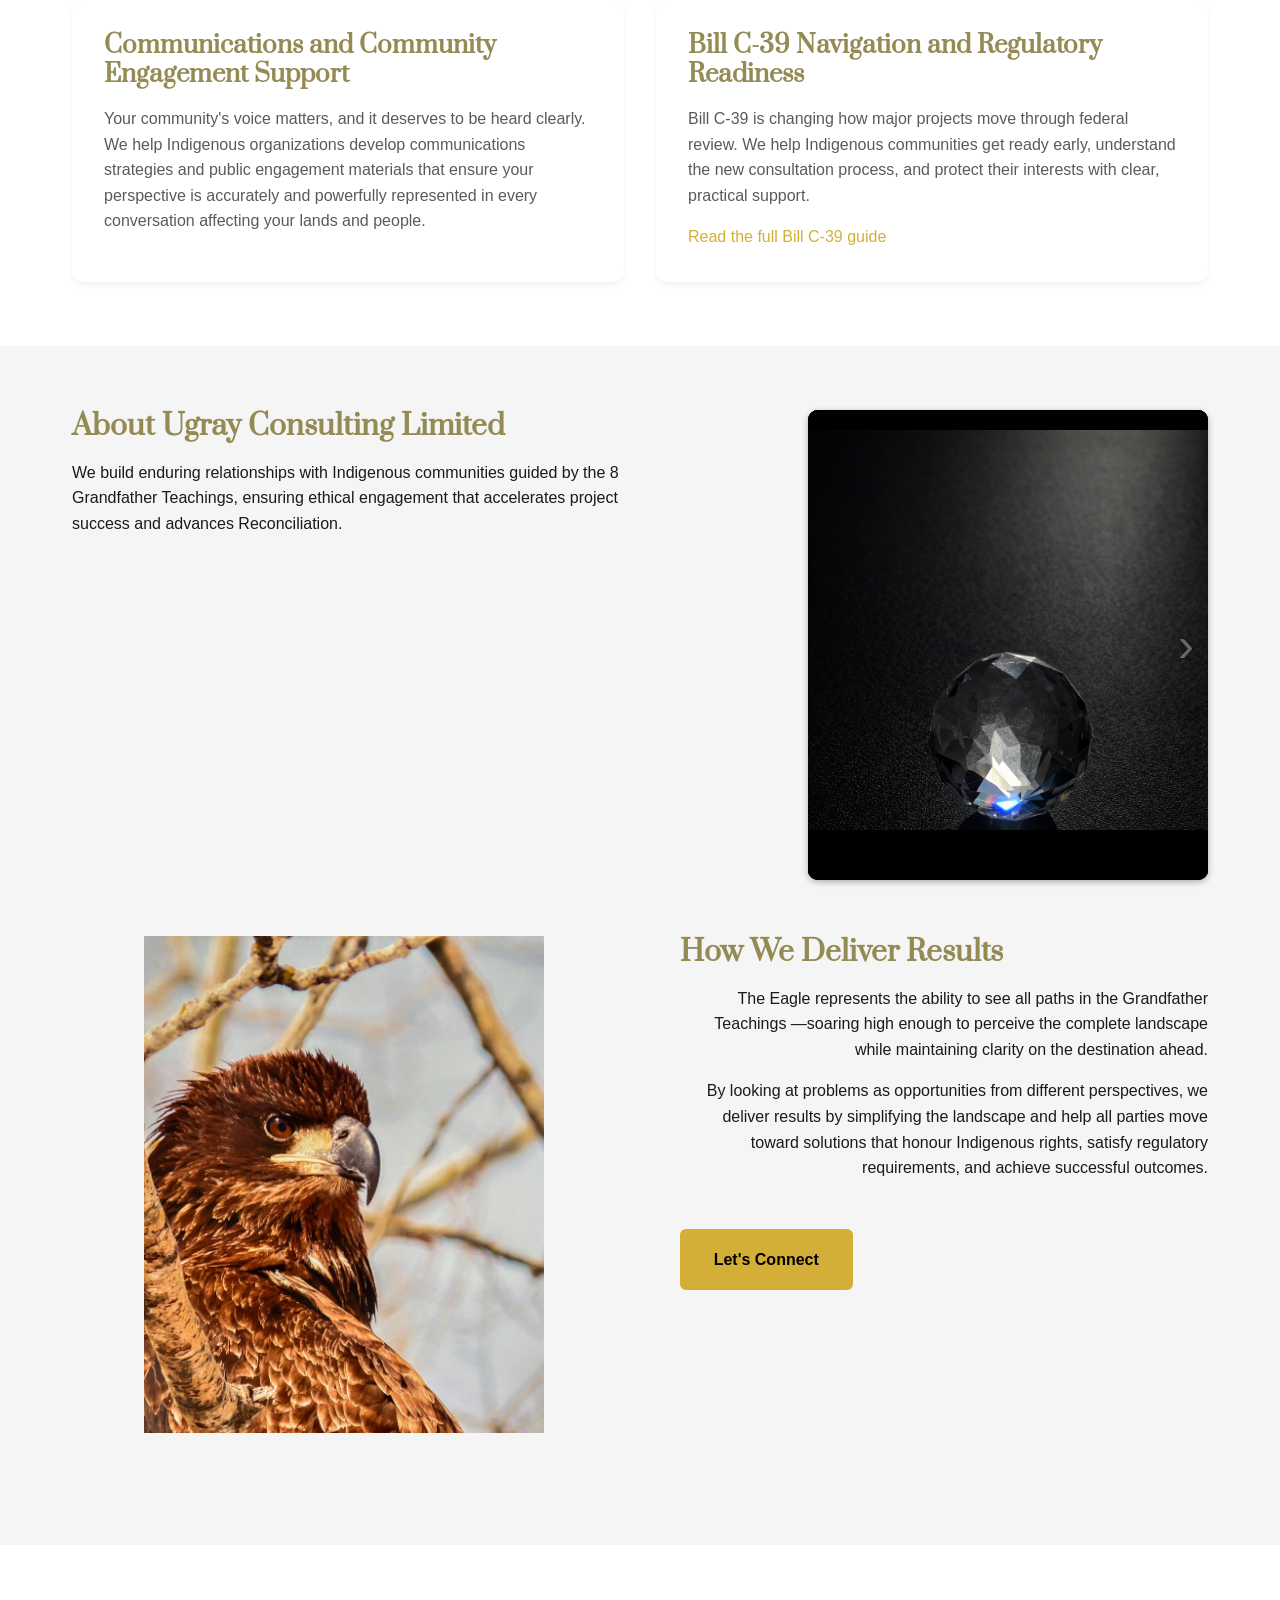
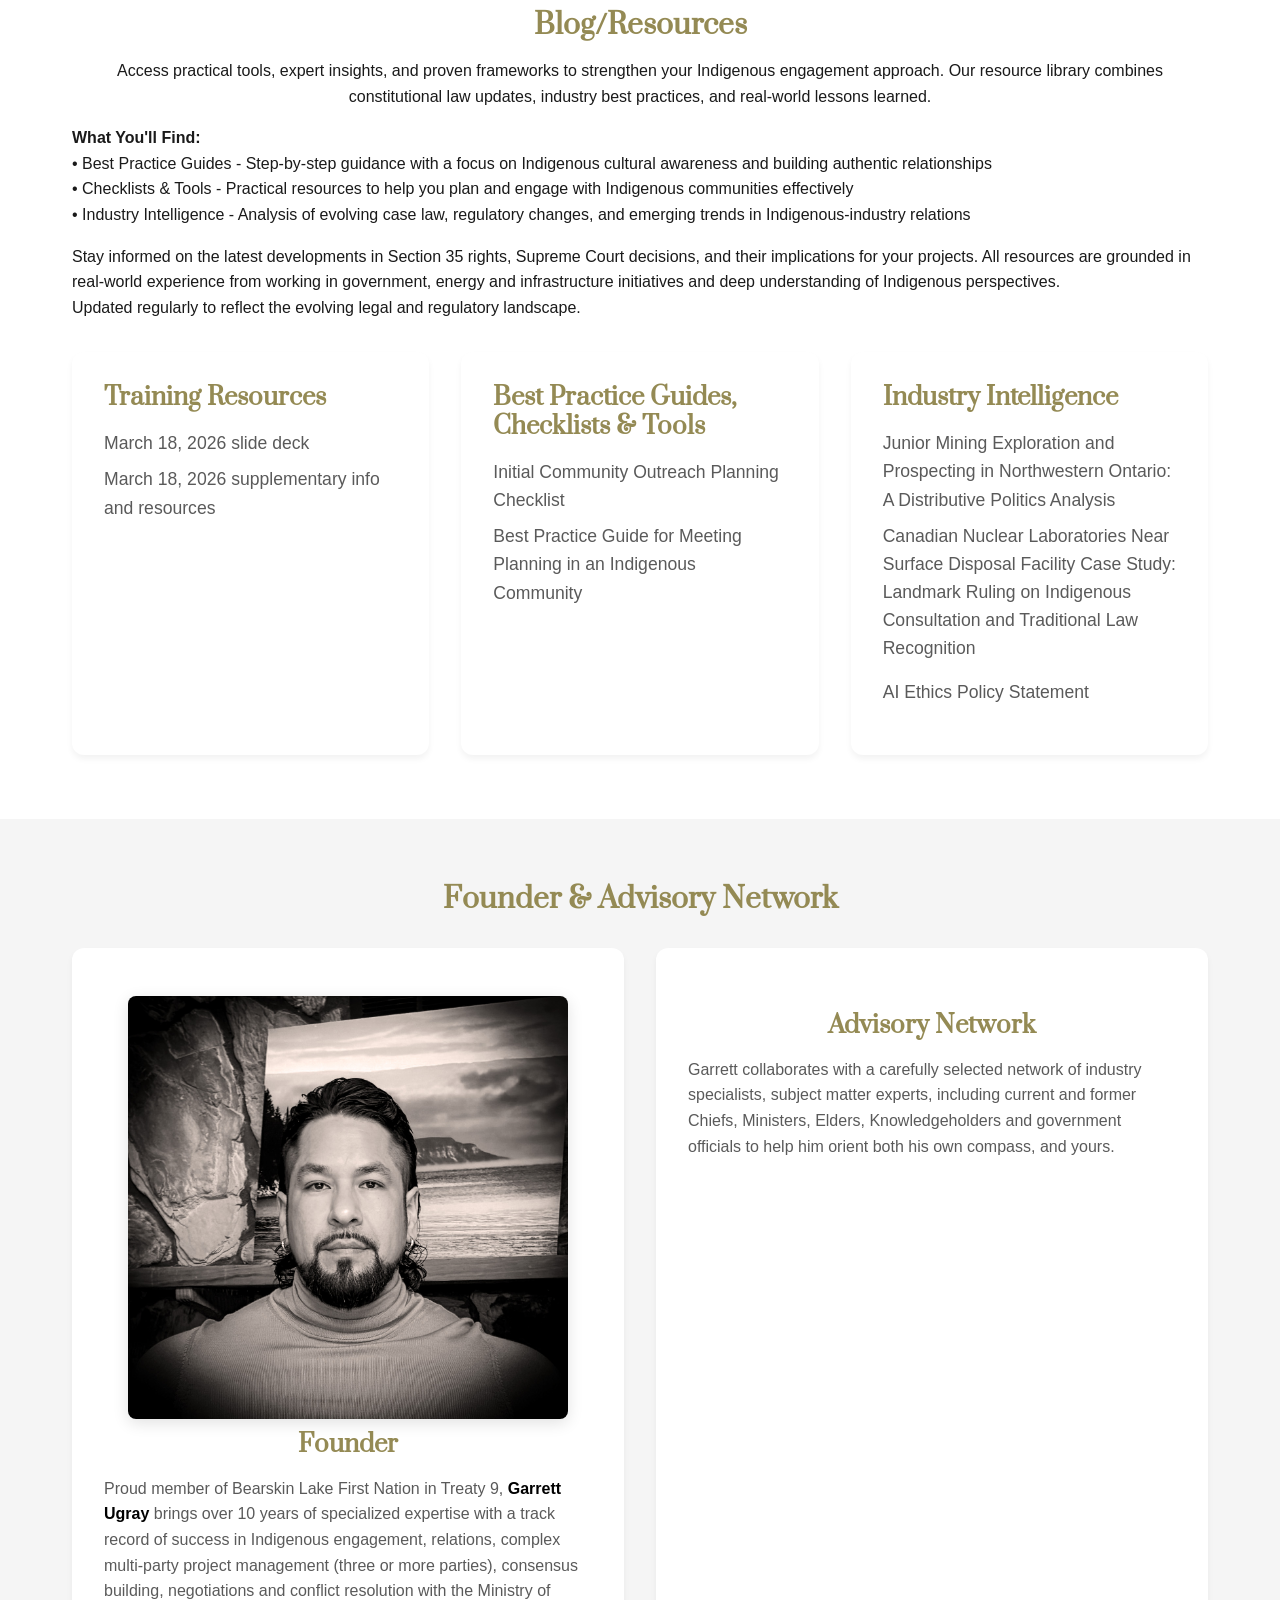
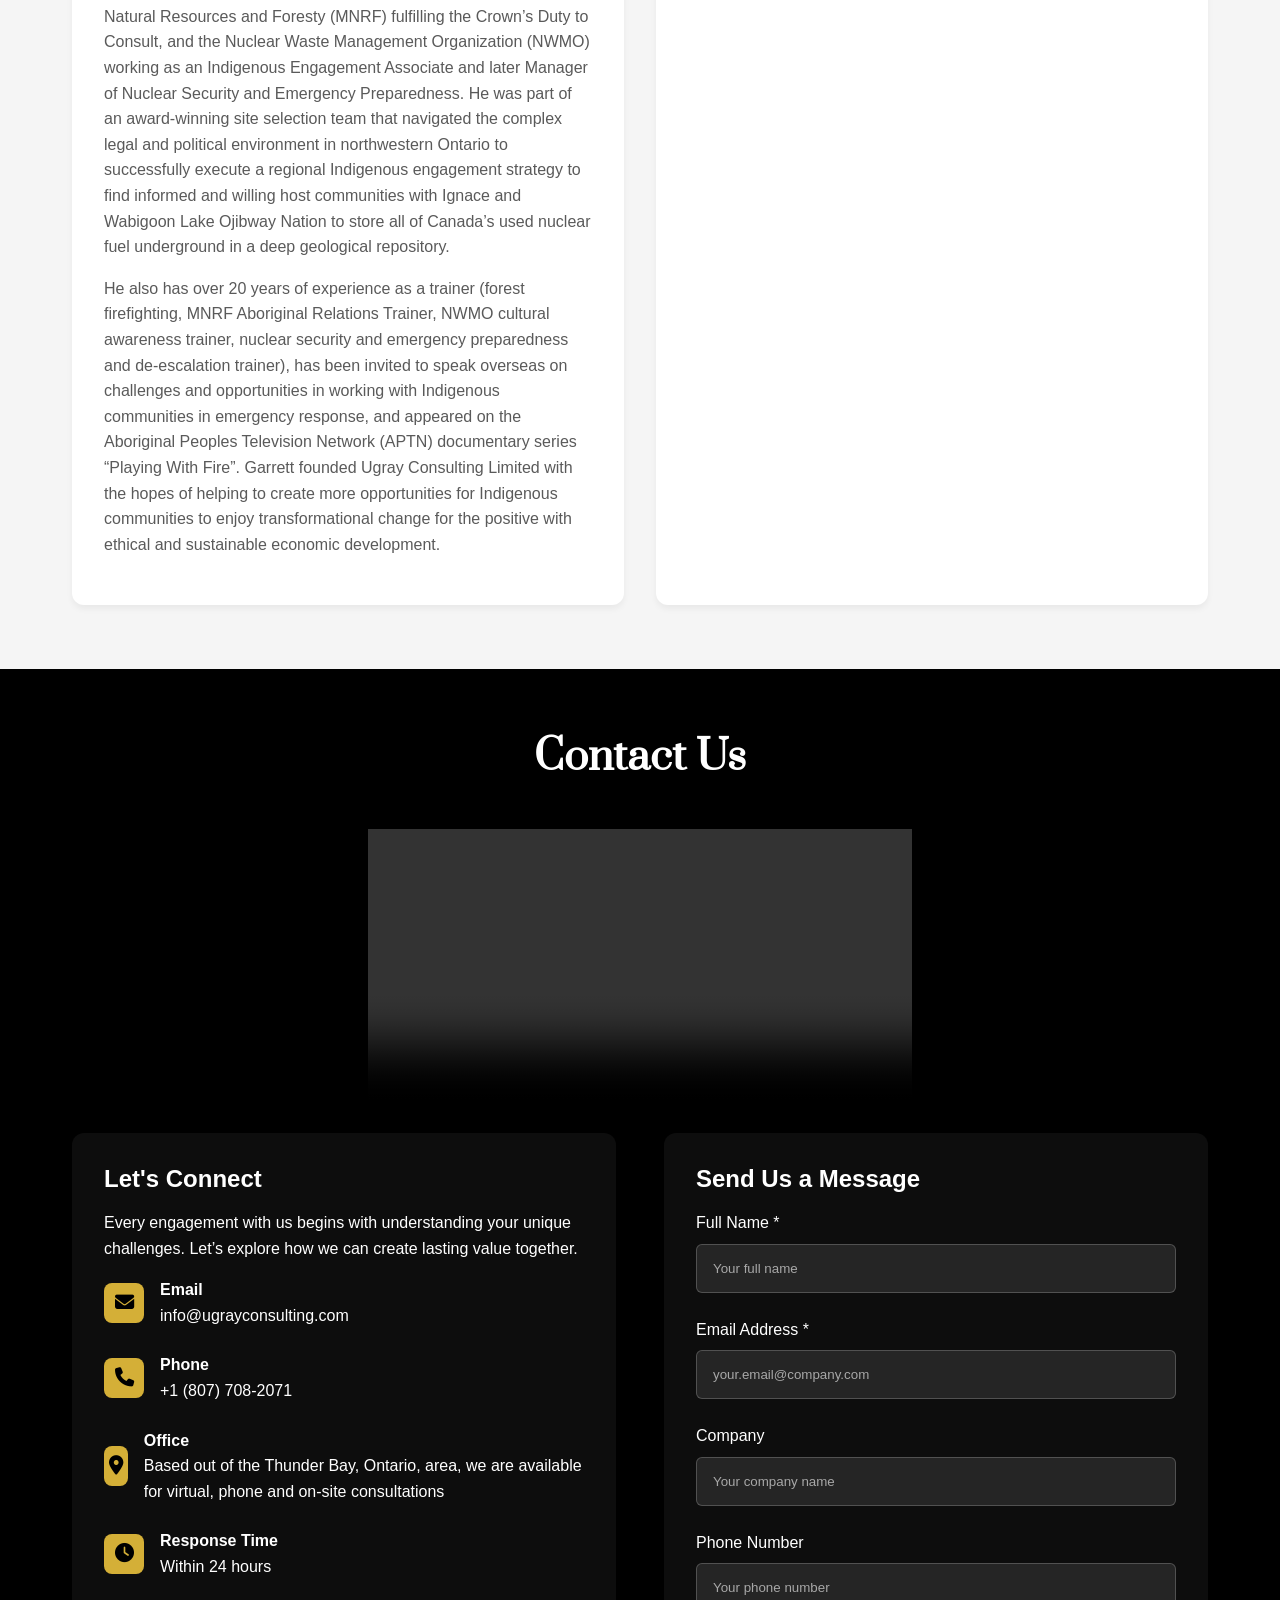
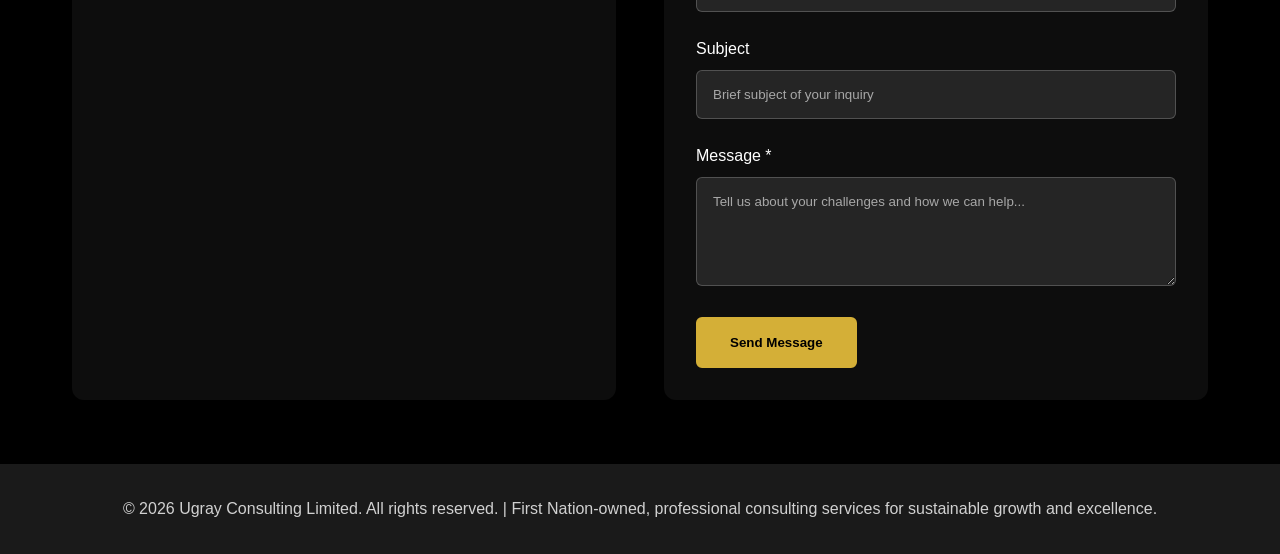
==== commit a266afdd: "Add Bill C-39 page and homepage navigation links" ====
--- a/index.html
+++ b/index.html
@@ -54,6 +54,7 @@
                         <li><a href="#capabilities">Capabilities</a></li>
                         <li><a href="#about">About</a></li>
                         <li><a href="#case-studies">Blog/Resources</a></li>
+                        <li><a href="bill-c39.html">Bill C-39 &amp; Regulatory Readiness</a></li>
                         <li><a href="#team">Team</a></li>
                         <li><a href="#contact">Contact</a></li>
                     </ul>
@@ -72,6 +73,7 @@
                     <li><a href="#capabilities">Capabilities</a></li>
                     <li><a href="#about">About</a></li>
                     <li><a href="#case-studies">Blog/Resources</a></li>
+                    <li><a href="bill-c39.html">Bill C-39 &amp; Regulatory Readiness</a></li>
                     <li><a href="#team">Team</a></li>
                     <li><a href="#contact">Contact</a></li>
                 </ul>
@@ -231,7 +233,8 @@
 
                 <div class="card">
                     <h3>Bill C-39 Navigation and Regulatory Readiness</h3>
-                    <p>The federal government's new Building Canada Strong Act is reshaping how major projects are approved across the country. We help Indigenous communities understand their rights under the new framework, prepare for consultations through the Crown Consultation Hub, and engage effectively to ensure your community's interests are protected throughout the process.</p>
+                    <p>Bill C-39 is changing how major projects move through federal review. We help Indigenous communities get ready early, understand the new consultation process, and protect their interests with clear, practical support.</p>
+                    <p><a href="bill-c39.html">Read the full Bill C-39 guide</a></p>
                 </div>
             </div>
         </div>
--- a/css/styles.css
+++ b/css/styles.css
@@ -225,12 +225,15 @@
     list-style: none;
     padding-left: 2rem;
     gap: var(--spacing-lg);
+    align-items: center;
+    font-size: 0.85rem;
 }
 
 .nav-menu a {
     color: var(--white);
     font-weight: 500;
     transition: color 0.3s ease;
+    white-space: nowrap;
 }
 
 .nav-menu a:hover {
@@ -285,6 +288,50 @@
     min-height: 100vh;
     display: flex;
     align-items: center;
+}
+
+.page-hero {
+    min-height: auto;
+    padding: calc(var(--spacing-2xl) + 60px) 0 var(--spacing-2xl) 0;
+}
+
+.page-hero .hero-content {
+    max-width: 900px;
+}
+
+.page-hero .subtitle {
+    max-width: 820px;
+    margin-left: auto;
+    margin-right: auto;
+}
+
+.page-hero .description {
+    max-width: 760px;
+}
+
+.bill-c39-section .card ul {
+    padding-left: 1.2rem;
+    color: var(--medium-grey);
+}
+
+.bill-c39-section .card li {
+    margin-bottom: 0.5rem;
+}
+
+.bill-c39-cta {
+    background: linear-gradient(135deg, var(--primary-black) 0%, var(--charcoal-grey) 100%);
+    color: var(--white);
+    border-radius: 18px;
+    padding: 2rem;
+}
+
+.bill-c39-cta h2,
+.bill-c39-cta p {
+    color: var(--white);
+}
+
+.bill-c39-cta .hero-buttons {
+    margin-top: 1.5rem;
 }
 
 .hero-content h1 {
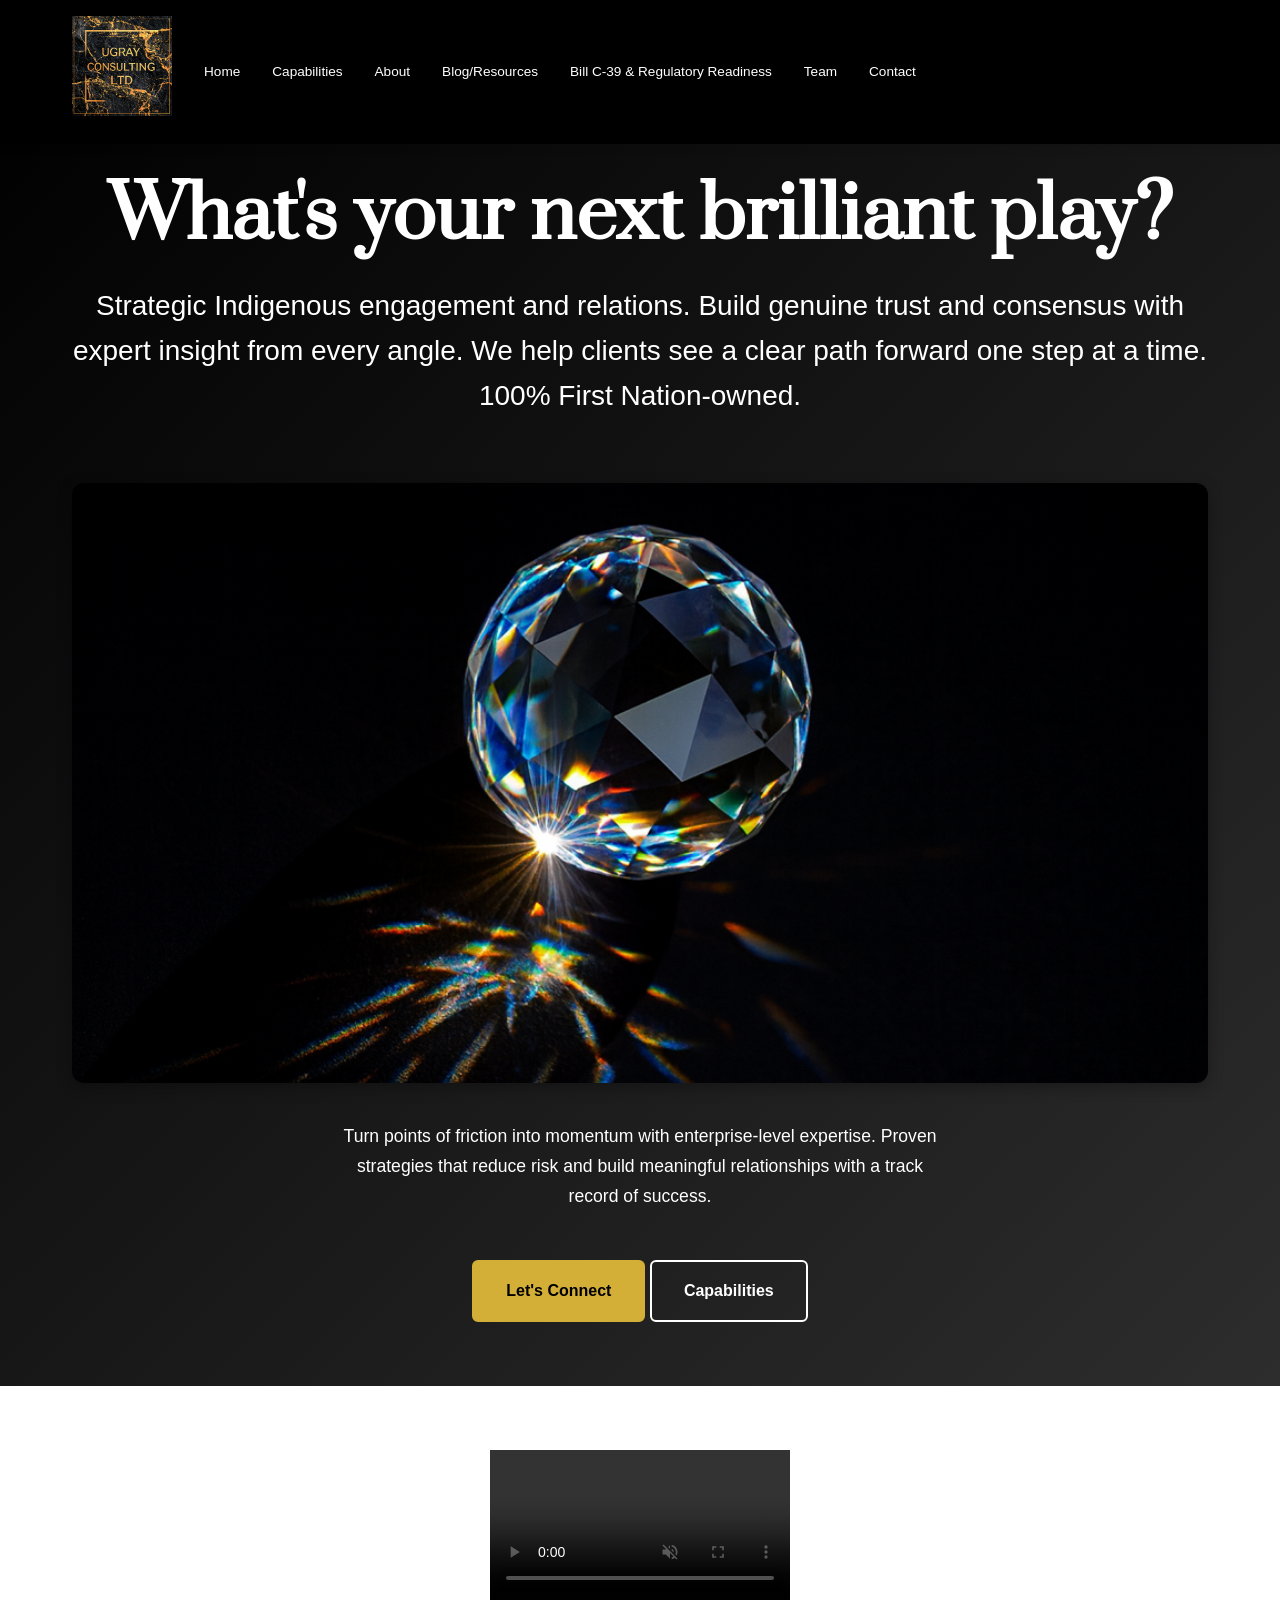
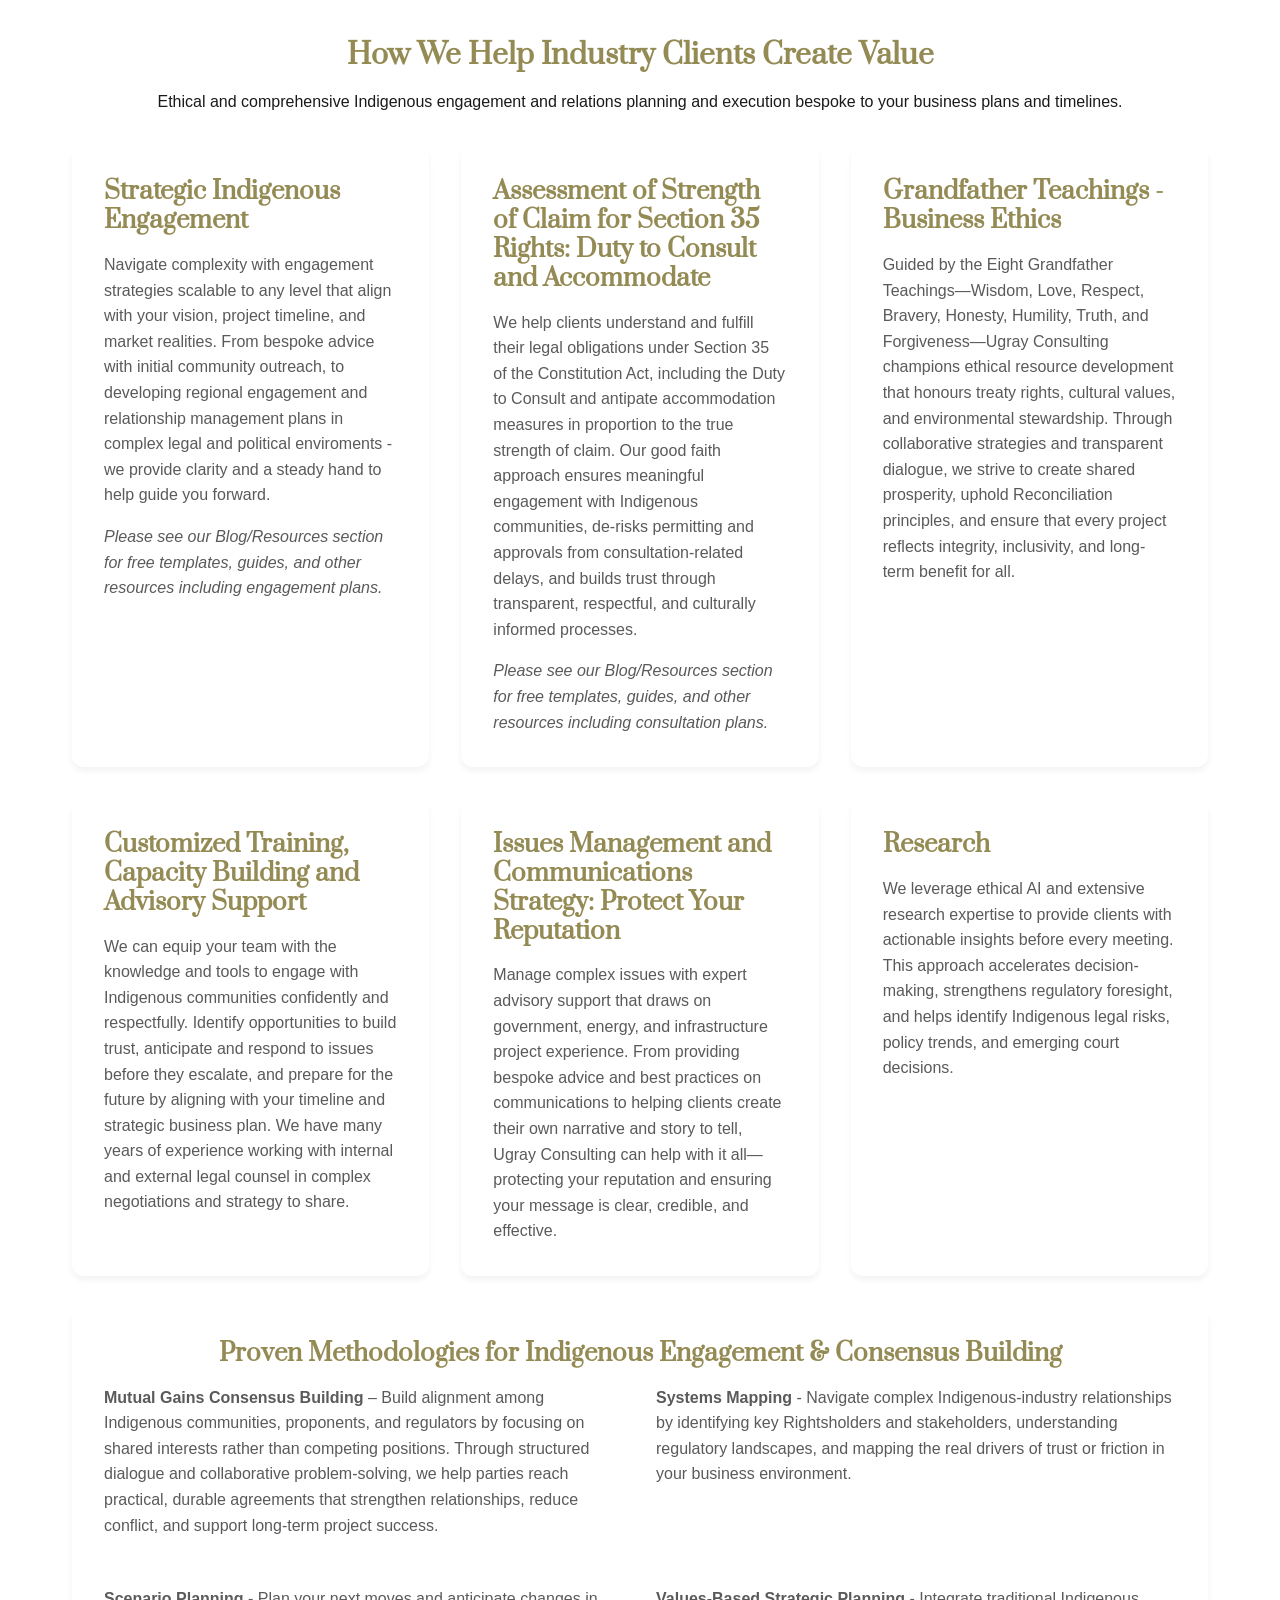
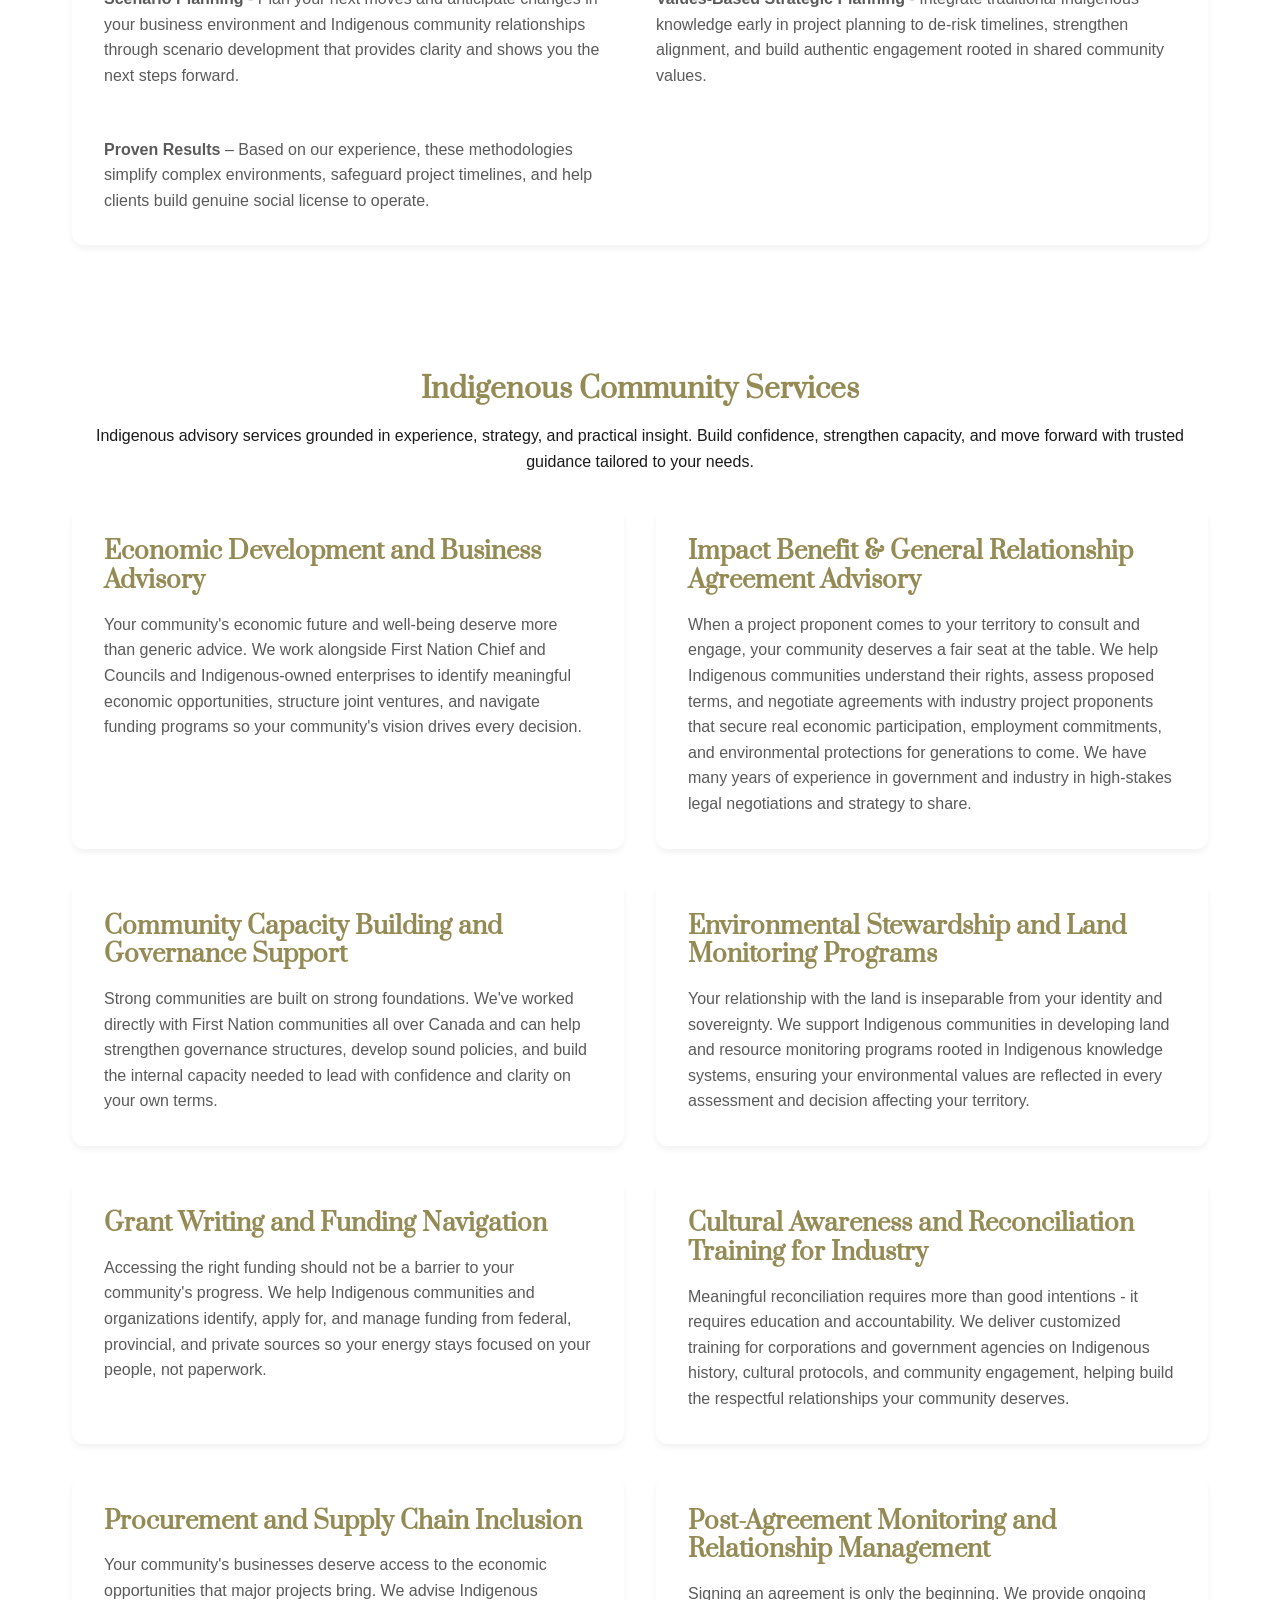
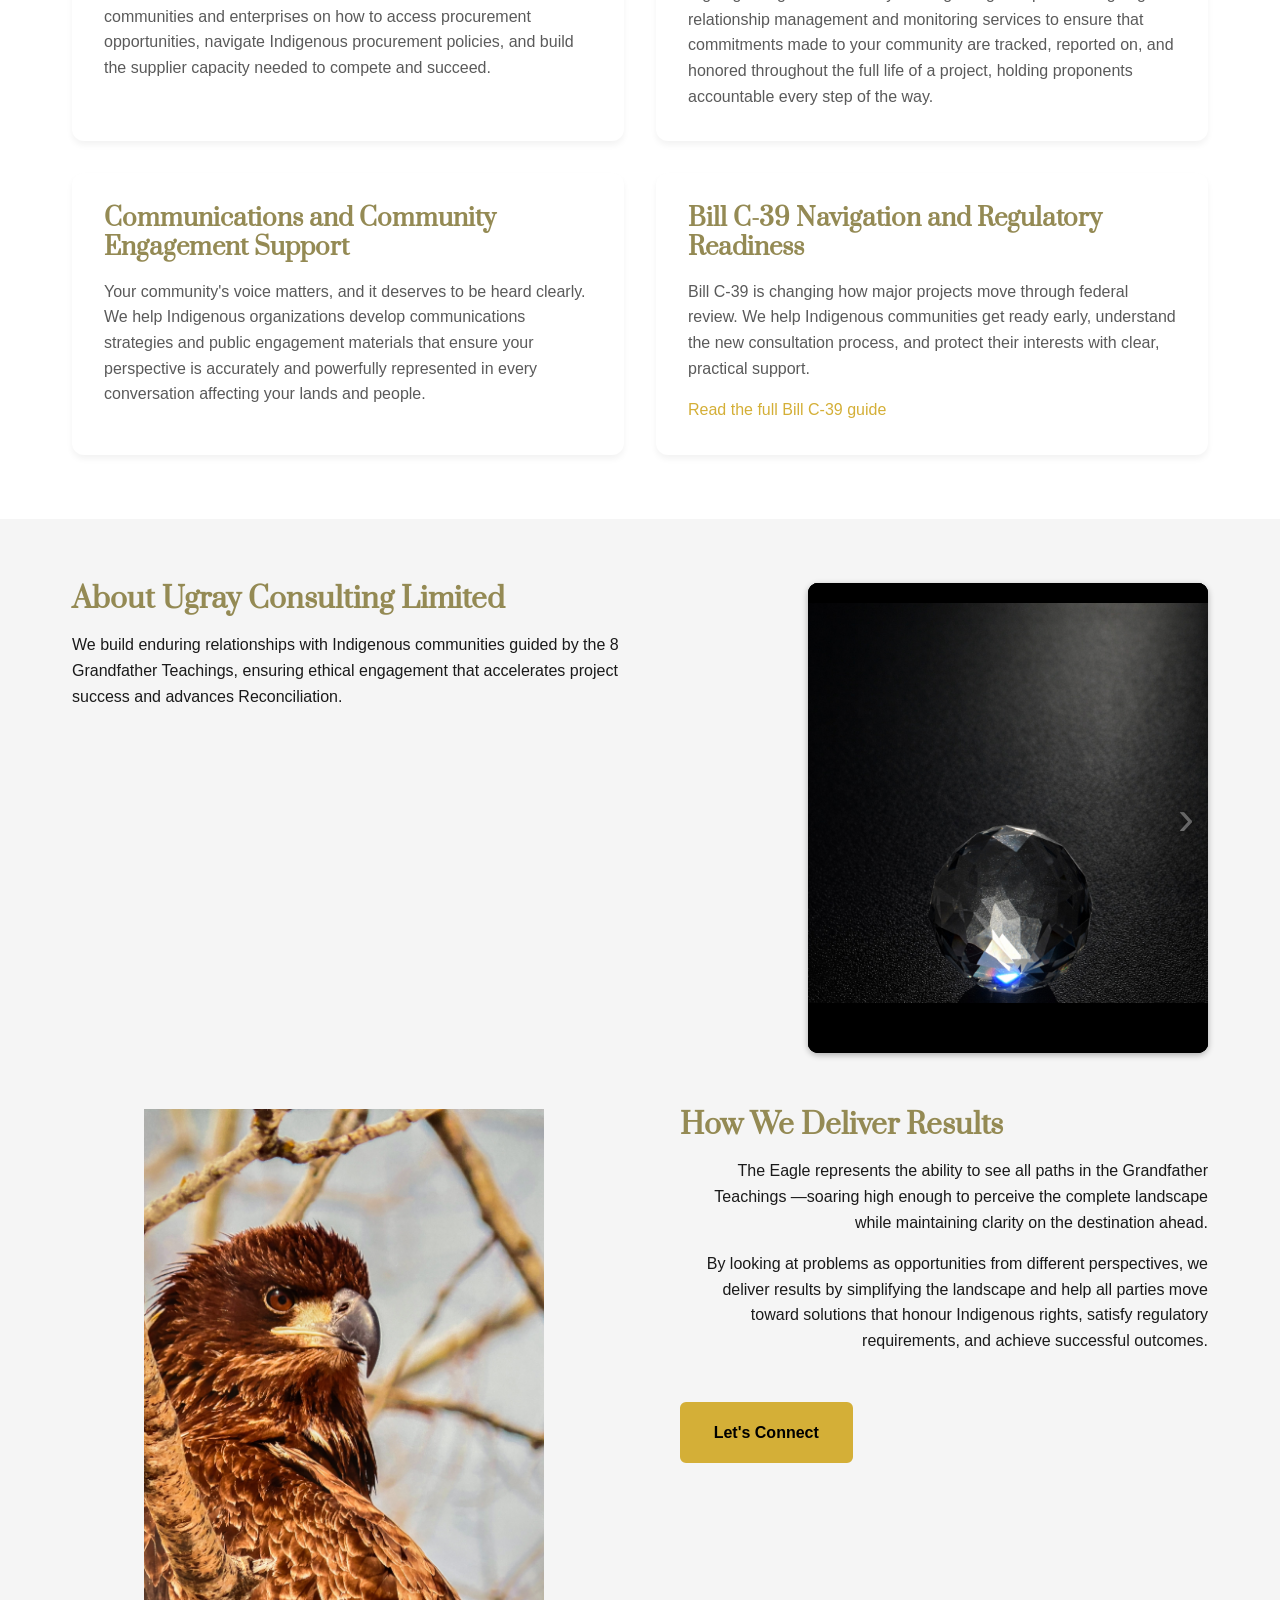
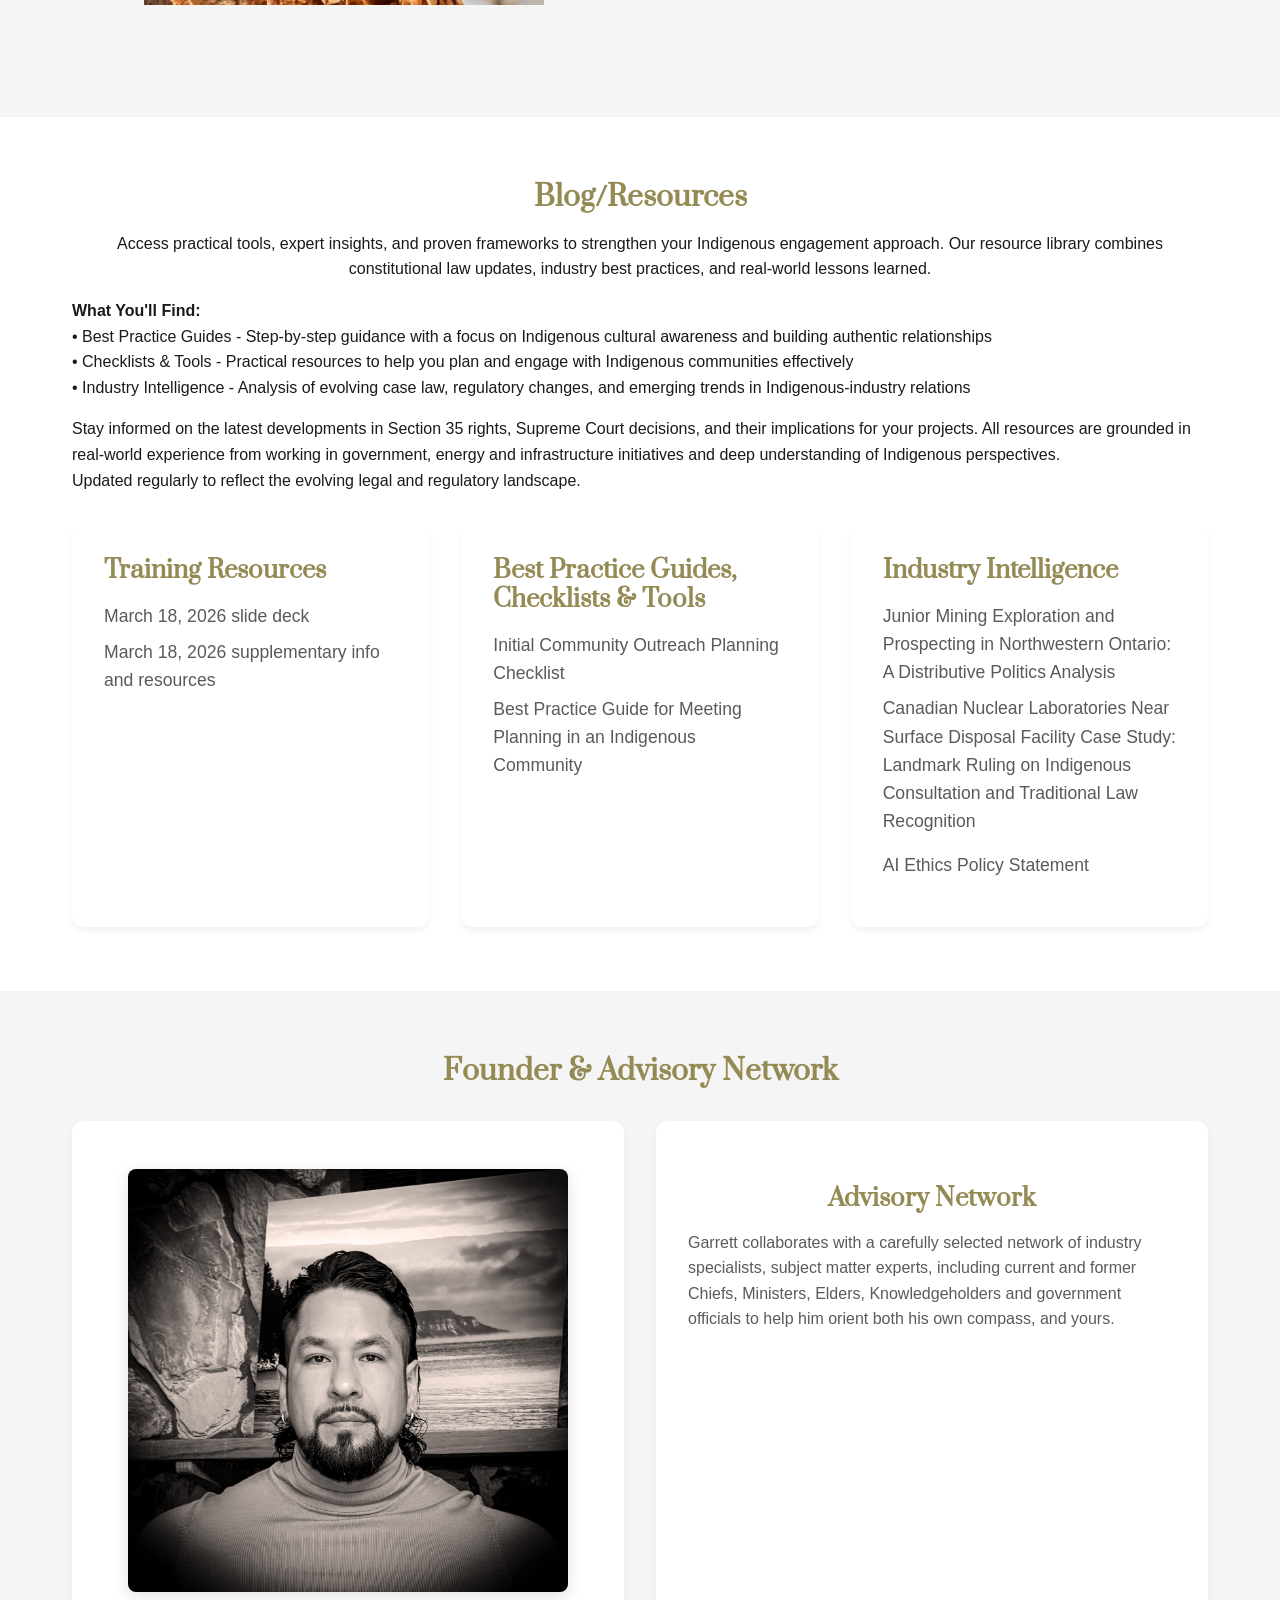
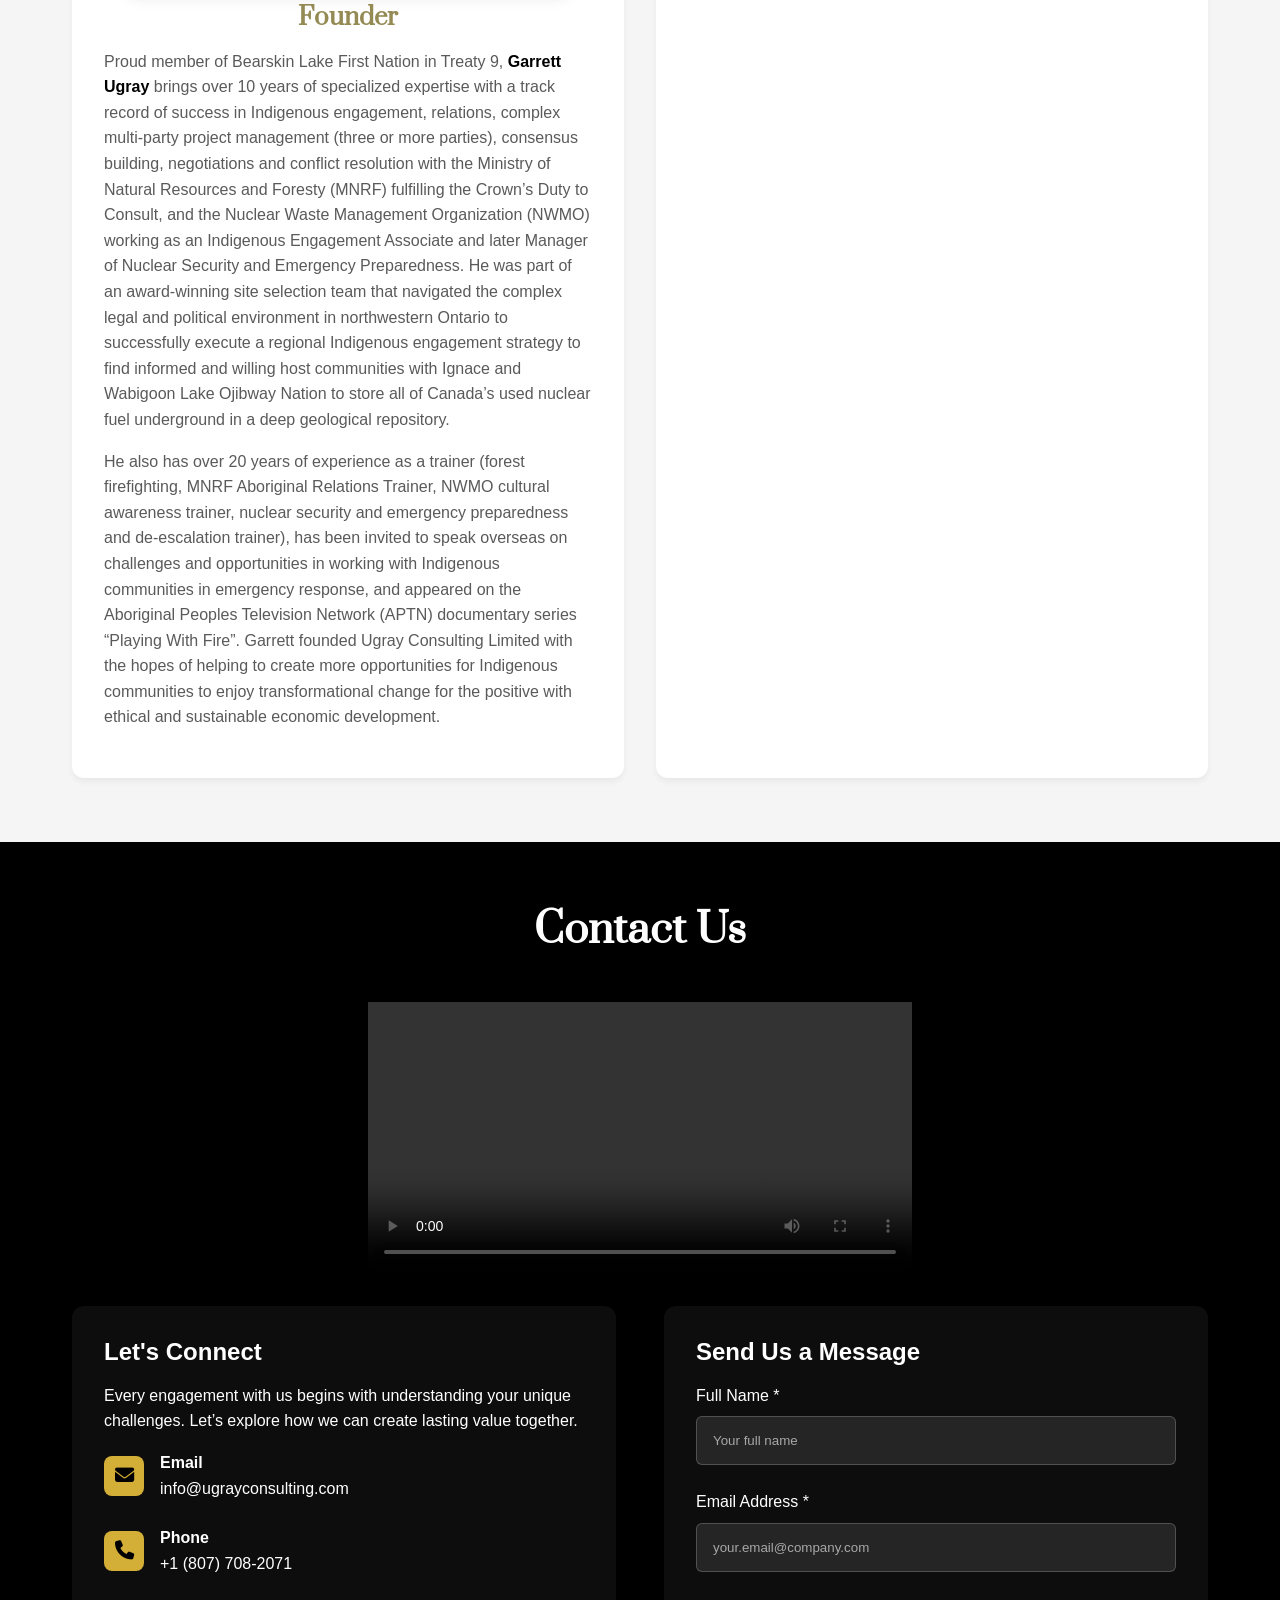
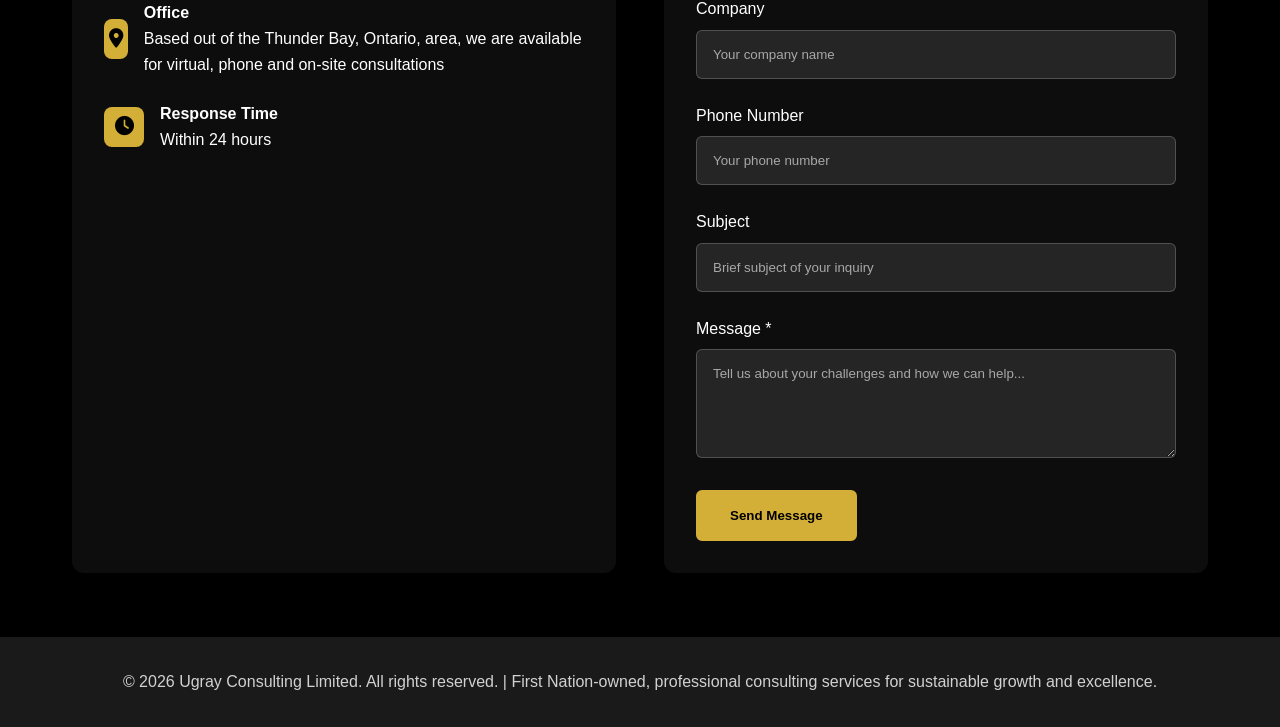
==== commit 172b92f9: "Update consulting website copy and Bill C-39 media" ====
--- a/index.html
+++ b/index.html
@@ -141,8 +141,8 @@
                 </div>
 
                 <div class="card">
-                    <h3>Section 35 Rights: Duty to Consult and Consultation Plans</h3>
-                    <p>We help clients understand and fulfill their legal obligations under Section 35 of the Constitution Act, including the Duty to Consult and the development of robust consultation plans. Our approach ensures meaningful engagement with Indigenous communities, supports regulatory compliance, and builds trust through transparent, respectful, and culturally informed processes.</p>
+                    <h3>Assessment of Strength of Claim for Section 35 Rights: Duty to Consult and Accommodate</h3>
+                    <p>We help clients understand and fulfill their legal obligations under Section 35 of the Constitution Act, including the Duty to Consult and antipate accommodation measures in proportion to the true strength of claim. Our good faith approach ensures meaningful engagement with Indigenous communities, de-risks permitting and approvals from consultation-related delays, and builds trust through transparent, respectful, and culturally informed processes.</p>
                                     <p><em>Please see our Blog/Resources section for free templates, guides, and other resources including consultation plans.</em></p>
                 </div>
                 
@@ -163,12 +163,13 @@
 
                     <div class="card">
                         <h3>Research</h3>
-                            <p>We arrive at every client meeting with the research already done. We use agentic AI—applied in line with our AI Ethics Policy—alongside over a decade of university research experience across science, business, economics, and advanced statistical analysis. This approach saves time and money while enabling informed, confident decision‑making. Our government background supports rapid policy analysis and the identification of Indigenous legal risks and precedents, with focused research to strengthen ethical Indigenous engagement, regulatory foresight, scenario planning, and awareness of emerging court decisions.</p>
+                            <p>We leverage ethical AI and extensive research expertise to provide clients with actionable insights before every meeting. This approach accelerates decision-making, strengthens regulatory foresight, and helps identify Indigenous legal risks, policy trends, and emerging court decisions.</p>
                     </div>
                 
                 <div class="card spancard" >
                     <h3>Proven Methodologies for Indigenous Engagement & Consensus Building</h3>
                     <div>
+                        <p><strong>Mutual Gains Consensus Building</strong> – Build alignment among Indigenous communities, proponents, and regulators by focusing on shared interests rather than competing positions. Through structured dialogue and collaborative problem-solving, we help parties reach practical, durable agreements that strengthen relationships, reduce conflict, and support long-term project success.</p>
                         <p><strong>Systems Mapping</strong> - Navigate complex Indigenous-industry relationships by identifying key Rightsholders and stakeholders, understanding regulatory landscapes, and mapping the real drivers of trust or friction in your business environment.</p>
                         <p><strong>Scenario Planning</strong> - Plan your next moves and anticipate changes in your business environment and Indigenous community relationships through scenario development that provides clarity and shows you the next steps forward. </p>
                         <p><strong>Values-Based Strategic Planning</strong> - Integrate traditional Indigenous knowledge early in project planning to de-risk timelines, strengthen alignment, and build authentic engagement rooted in shared community values.</p>
@@ -182,8 +183,8 @@
     <section id="indigenous-services" class="section indigenous-services">
         <div class="container">
             <div class="text-center mb-lg">
-                <h2 class="section-heading-prata">Indigenous Services</h2>
-                <p>Indigenous services with practical insight from every angle. Build confidence, capacity, and momentum with trusted support that meets where you are. We help communities and partners move forward with clarity and certainty.</p>
+                <h2 class="section-heading-prata">Indigenous Community Services</h2>
+                <p>Indigenous advisory services grounded in experience, strategy, and practical insight. Build confidence, strengthen capacity, and move forward with trusted guidance tailored to your needs.</p>
             </div>
             <div class="capabilities-grid indigenous-services-grid">
                 <div class="card">
--- a/css/styles.css
+++ b/css/styles.css
@@ -297,6 +297,9 @@
 
 .page-hero .hero-content {
     max-width: 900px;
+    margin-left: auto;
+    margin-right: auto;
+    text-align: center;
 }
 
 .page-hero .subtitle {
@@ -307,6 +310,15 @@
 
 .page-hero .description {
     max-width: 760px;
+    margin-left: auto;
+    margin-right: auto;
+}
+
+.page-hero .hero-buttons {
+    display: flex;
+    justify-content: center;
+    gap: var(--spacing-sm);
+    flex-wrap: wrap;
 }
 
 .bill-c39-section .card ul {
@@ -325,8 +337,8 @@
     padding: 2rem;
 }
 
-.bill-c39-cta h2,
-.bill-c39-cta p {
+.card.bill-c39-cta h2,
+.card.bill-c39-cta p {
     color: var(--white);
 }
 
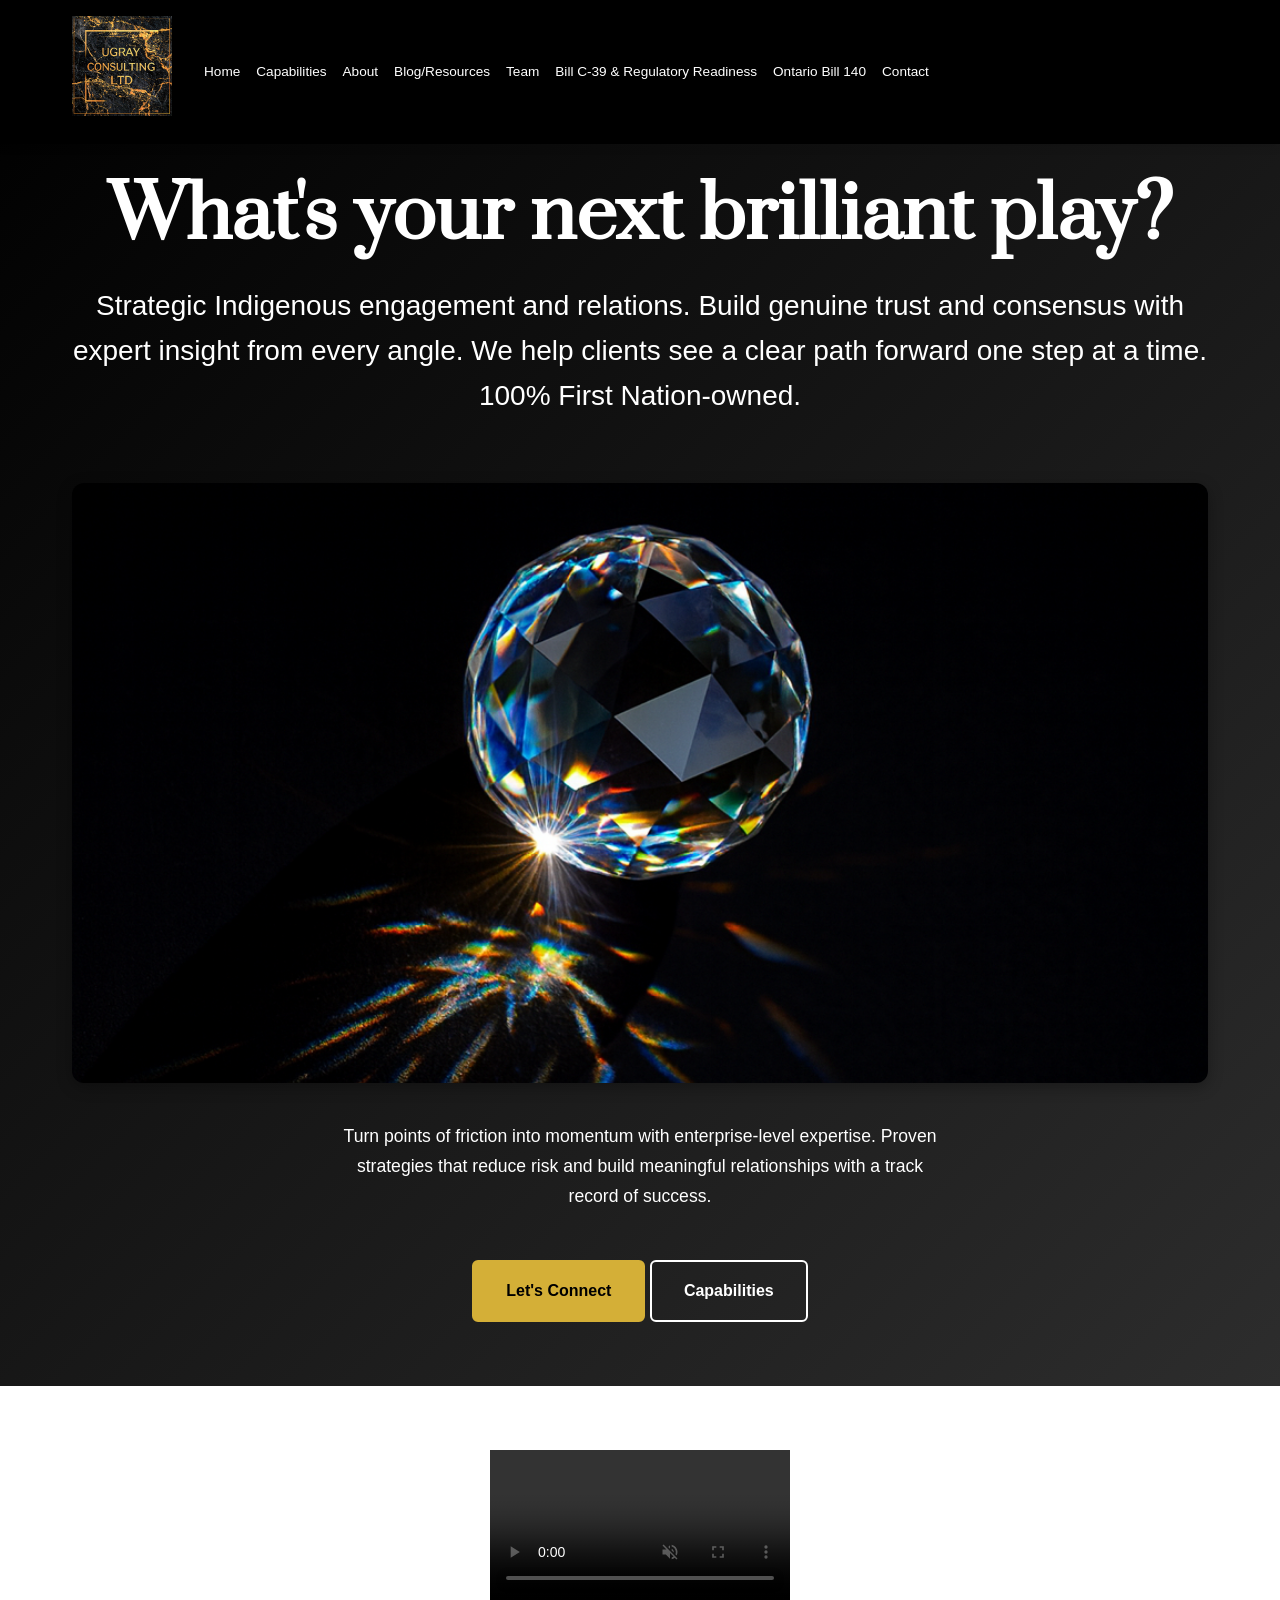
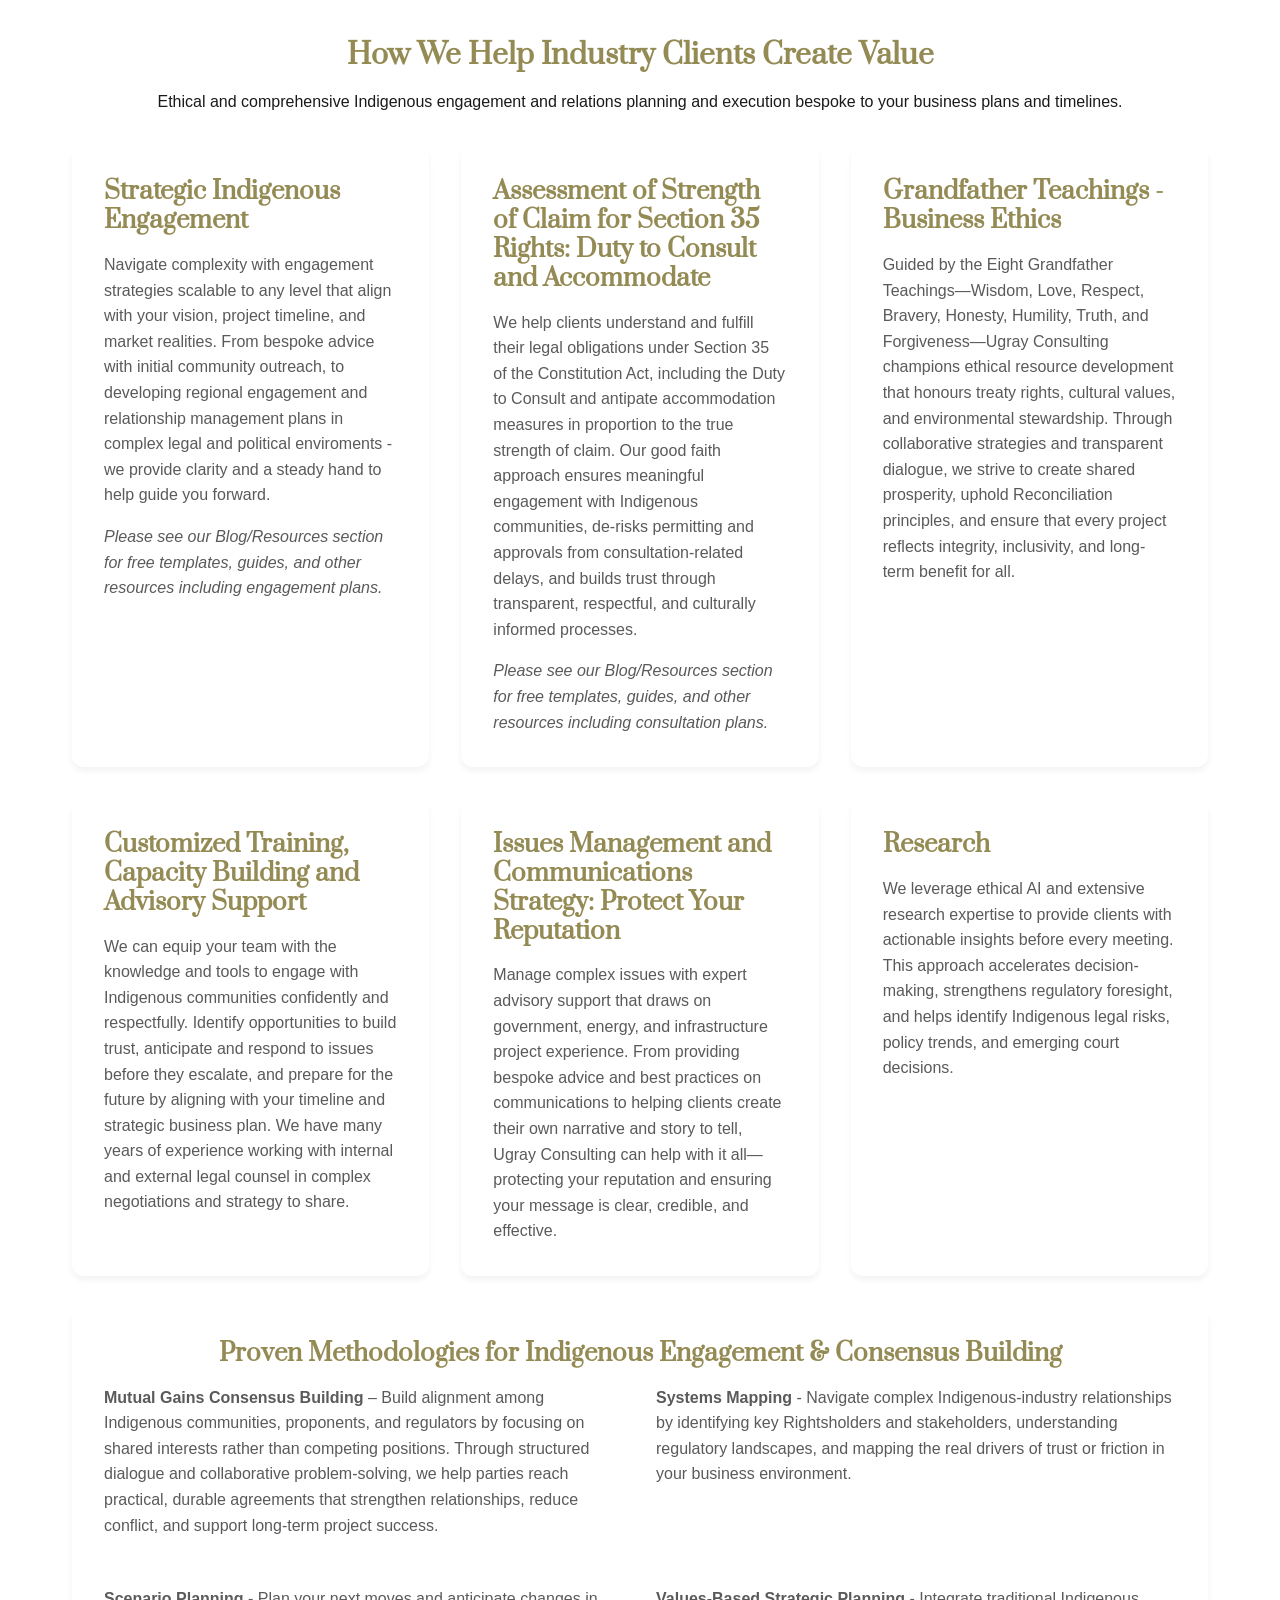
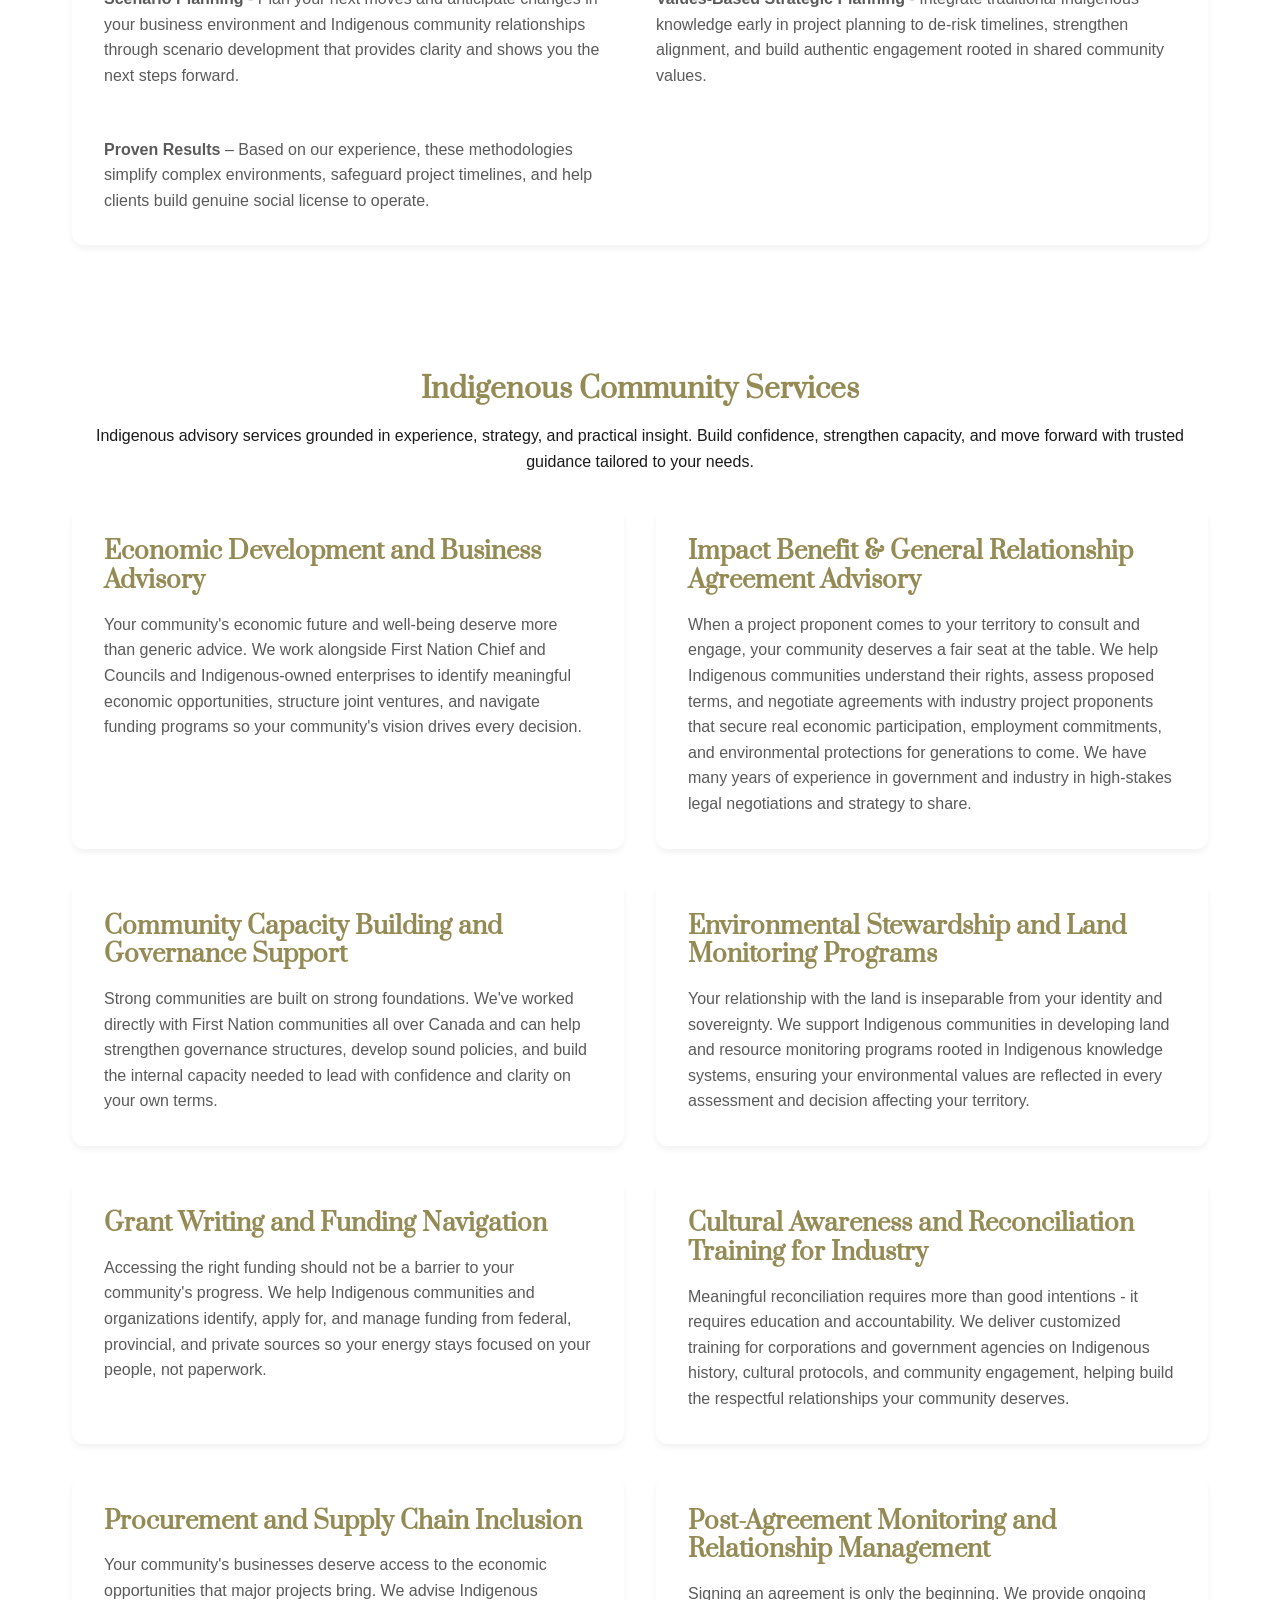
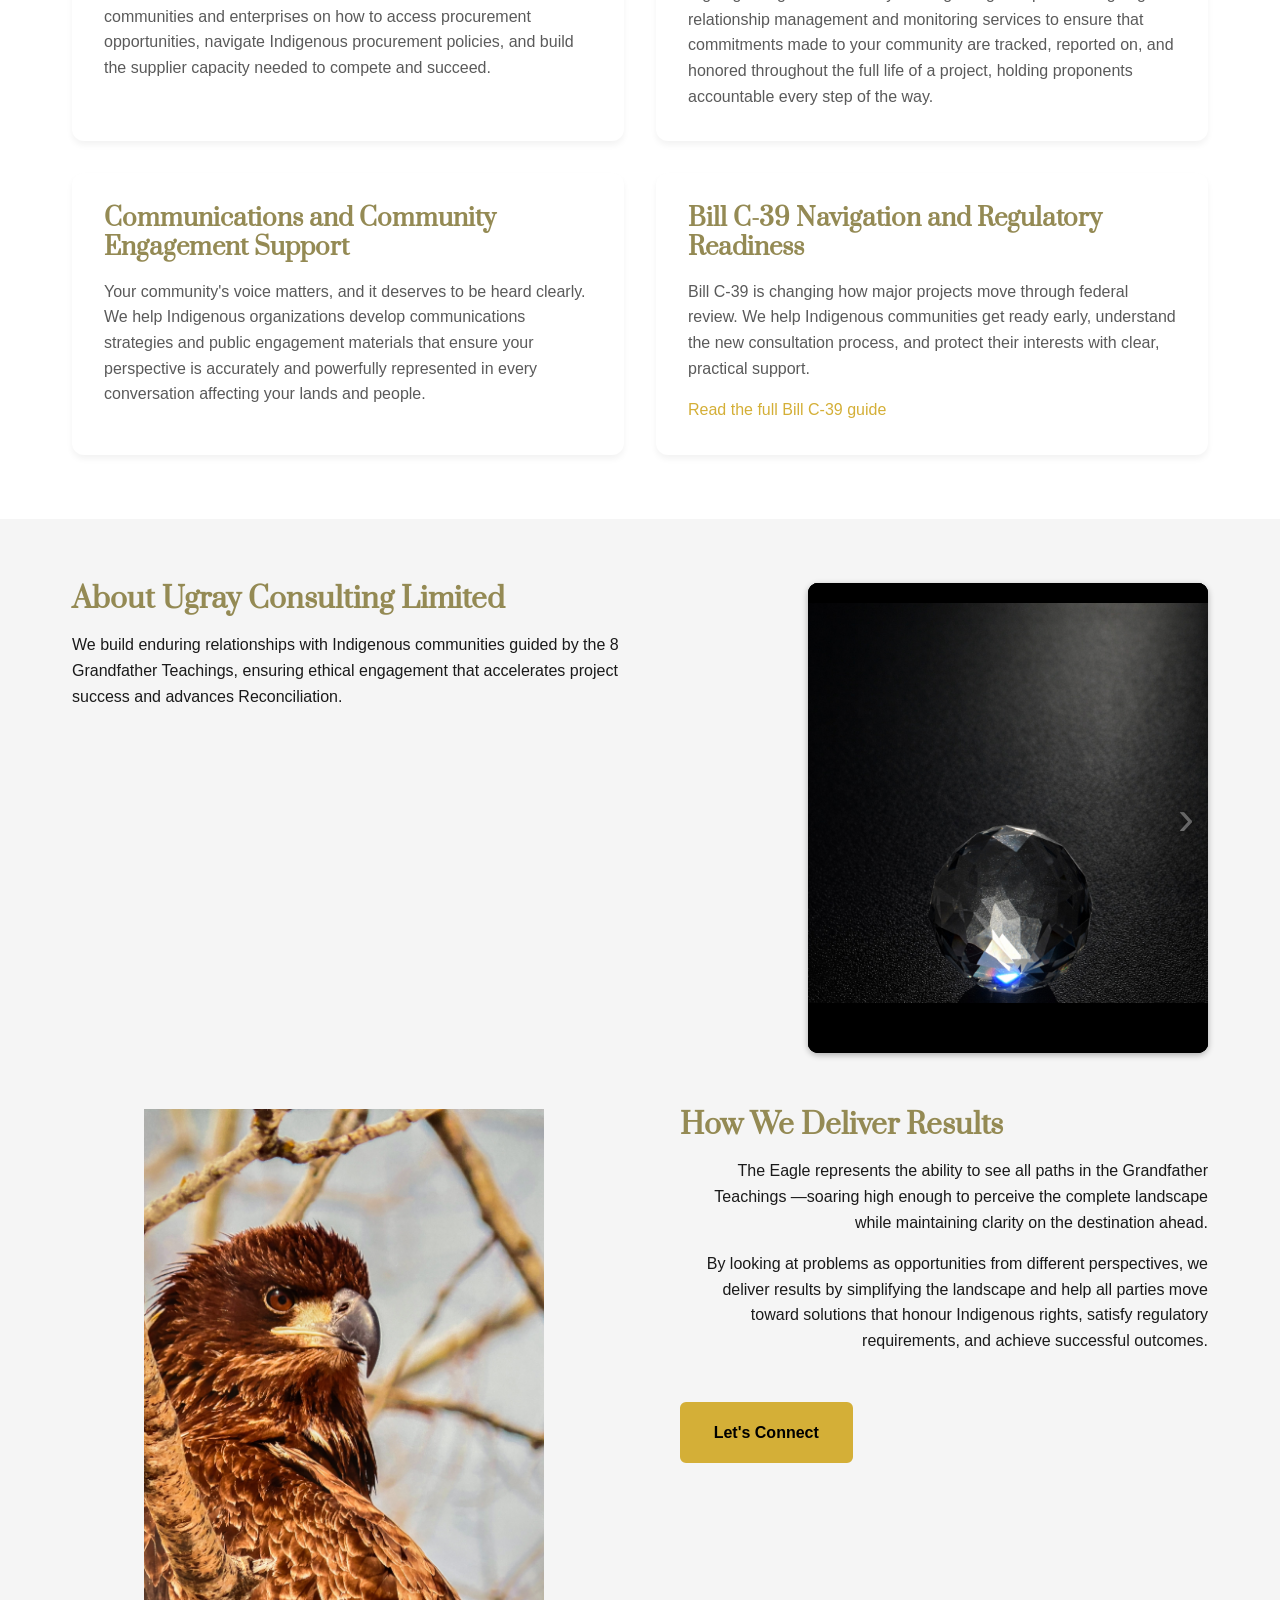
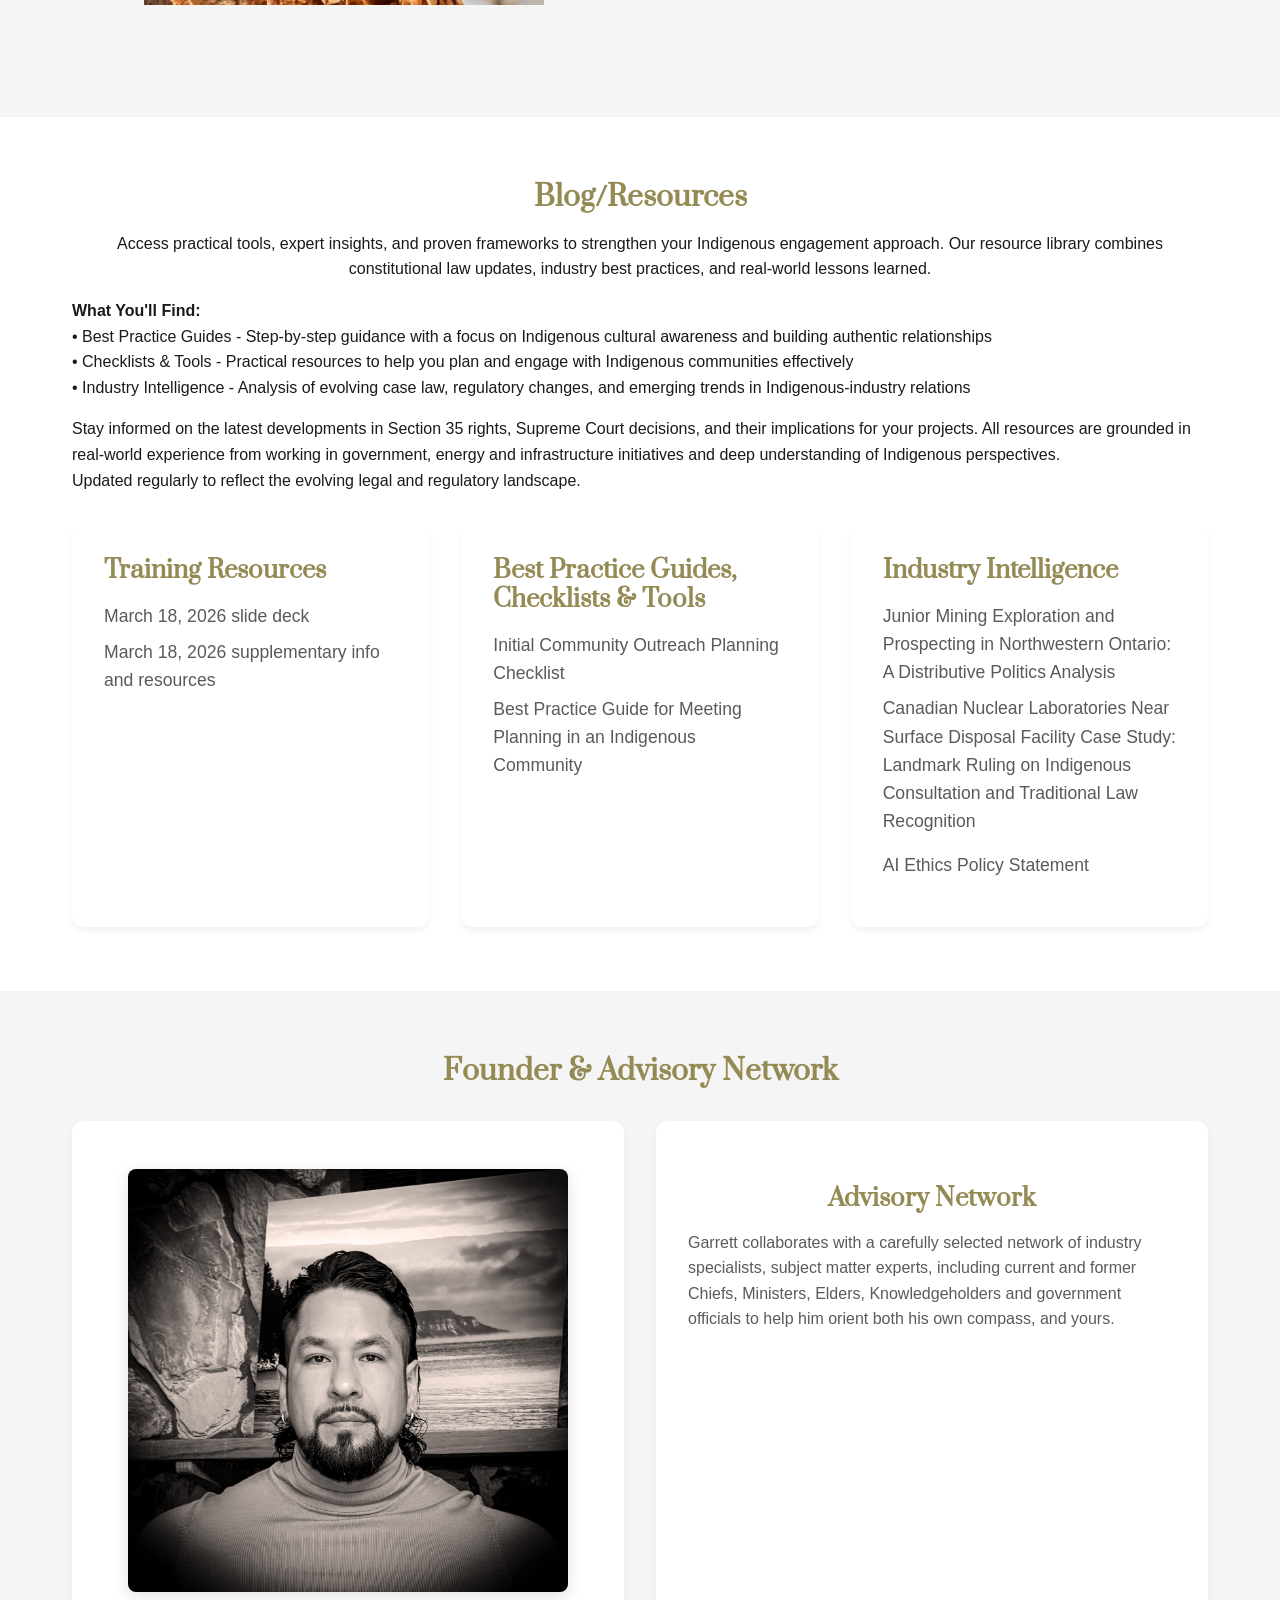
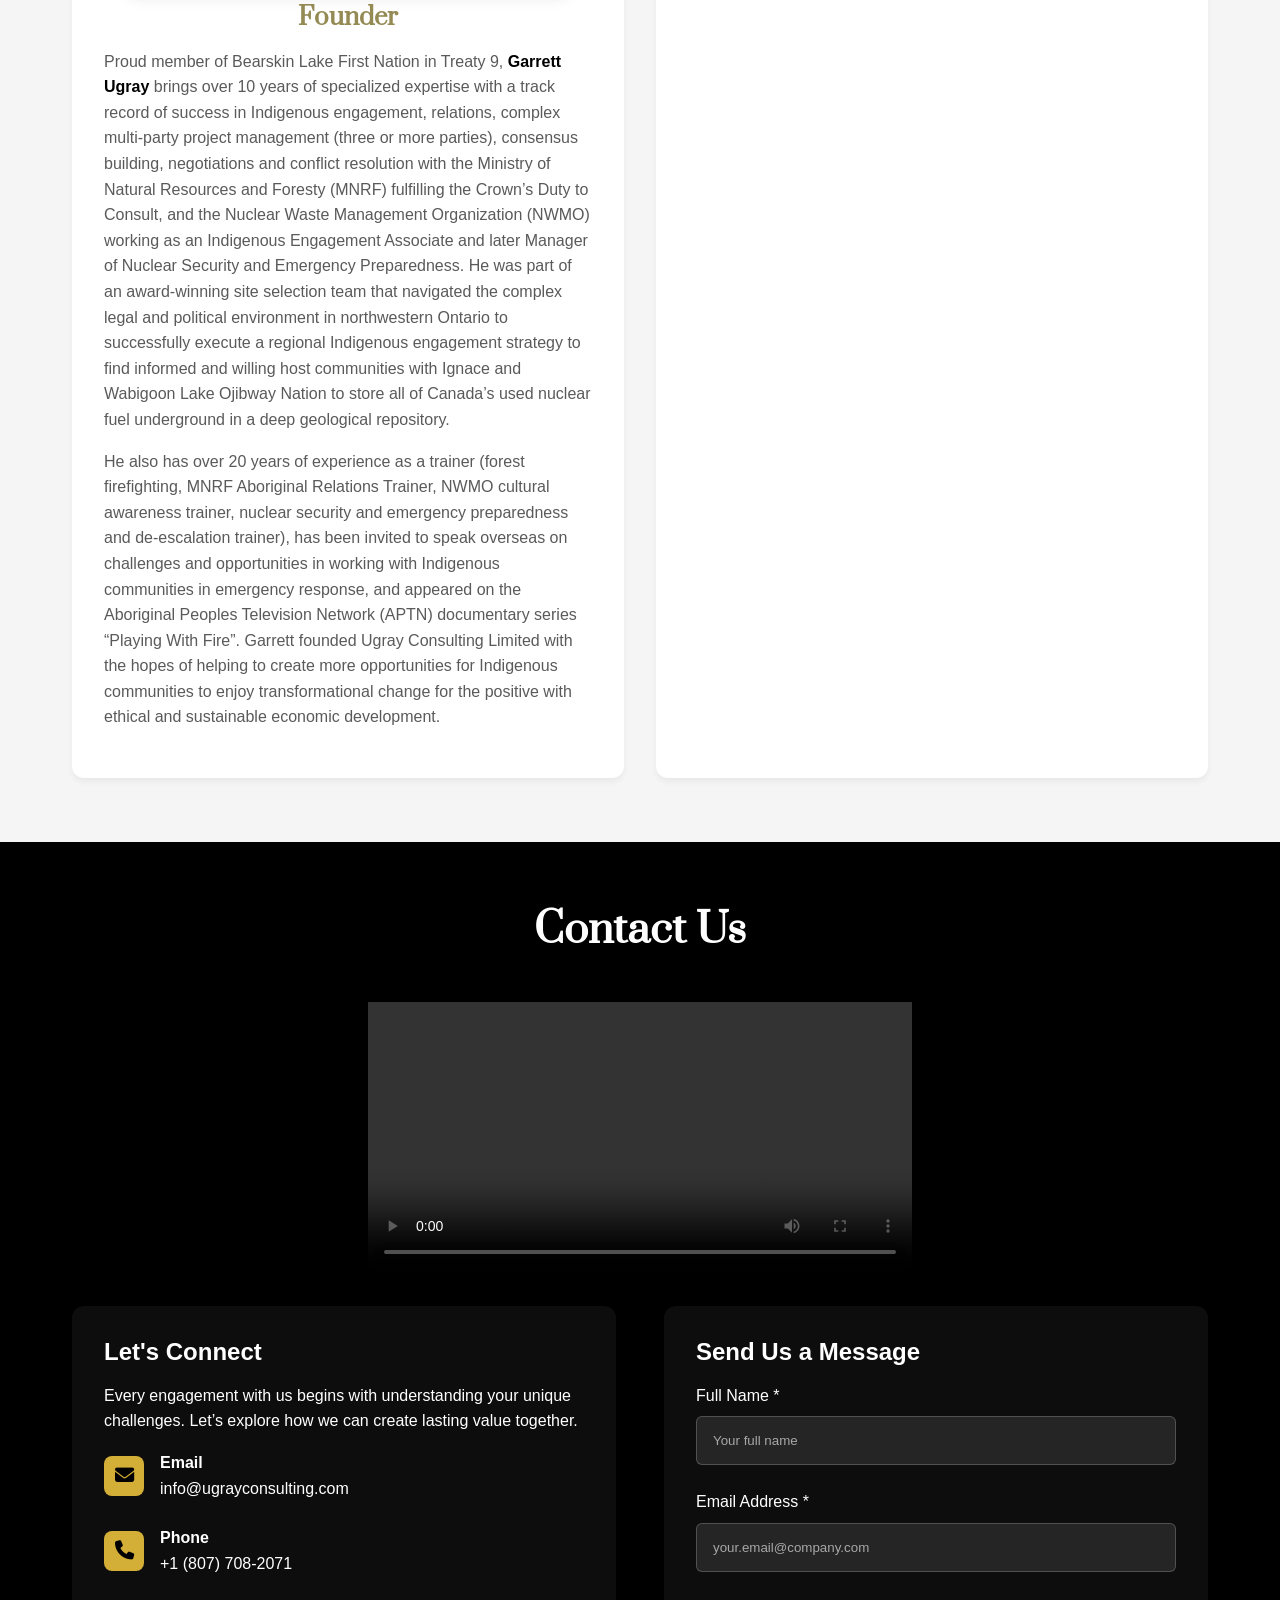
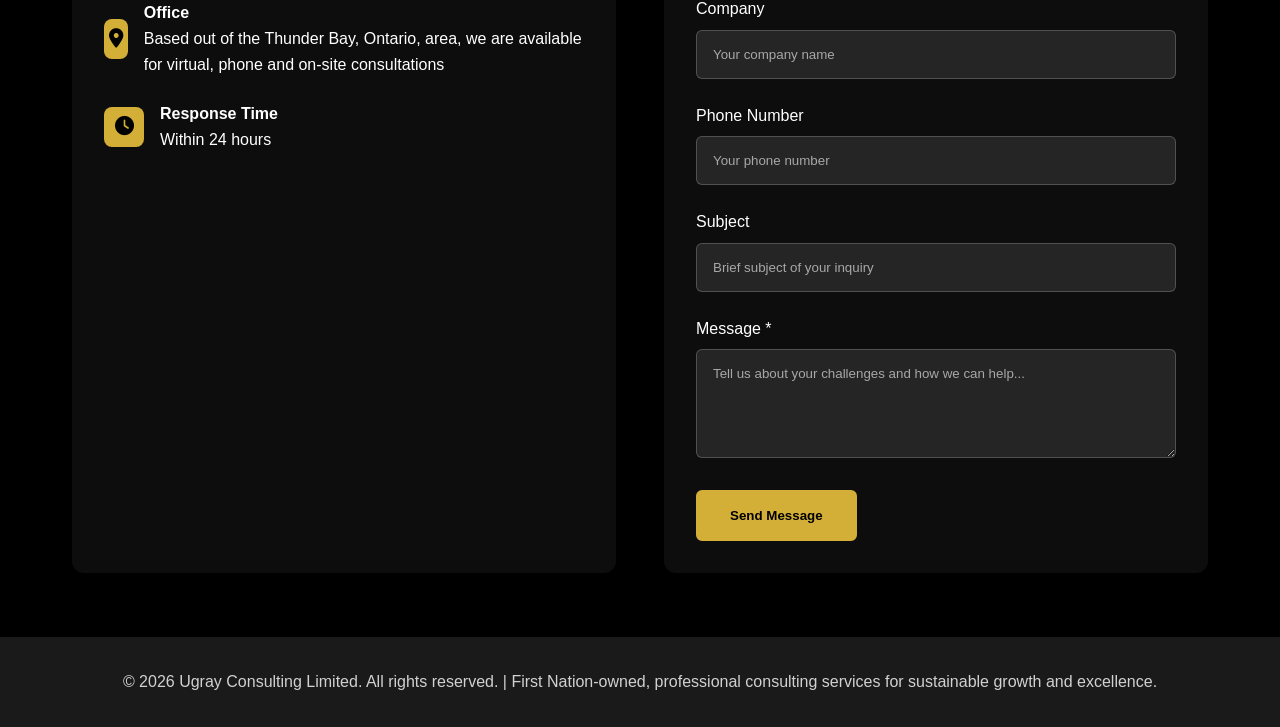
==== commit 8dda5d02: "Add Ontario Bill 140 guidance Co-authored-by: Copilot <223556219+Copilot@users.noreply.github.com>" ====
--- a/index.html
+++ b/index.html
@@ -54,8 +54,9 @@
                         <li><a href="#capabilities">Capabilities</a></li>
                         <li><a href="#about">About</a></li>
                         <li><a href="#case-studies">Blog/Resources</a></li>
+                        <li><a href="#team">Team</a></li>
                         <li><a href="bill-c39.html">Bill C-39 &amp; Regulatory Readiness</a></li>
-                        <li><a href="#team">Team</a></li>
+                        <li><a href="ontario-bill-140.html">Ontario Bill 140</a></li>
                         <li><a href="#contact">Contact</a></li>
                     </ul>
                 </div>
@@ -73,8 +74,9 @@
                     <li><a href="#capabilities">Capabilities</a></li>
                     <li><a href="#about">About</a></li>
                     <li><a href="#case-studies">Blog/Resources</a></li>
+                    <li><a href="#team">Team</a></li>
                     <li><a href="bill-c39.html">Bill C-39 &amp; Regulatory Readiness</a></li>
-                    <li><a href="#team">Team</a></li>
+                    <li><a href="ontario-bill-140.html">Ontario Bill 140</a></li>
                     <li><a href="#contact">Contact</a></li>
                 </ul>
             </div>
--- a/css/styles.css
+++ b/css/styles.css
@@ -224,7 +224,7 @@
     display: none;
     list-style: none;
     padding-left: 2rem;
-    gap: var(--spacing-lg);
+    gap: var(--spacing-sm);
     align-items: center;
     font-size: 0.85rem;
 }
@@ -911,52 +911,51 @@
         padding: 0 var(--spacing-lg);
     }
     
-    
+    .hero-content h1 {
+        font-size: 3.5rem;
+    }
+    
+    .hero-content .subtitle {
+        font-size: 1.5rem;
+    }
+    
+    .grid-2 {
+        grid-template-columns: repeat(2, 1fr);
+    }
+    
+    .grid-3 {
+        grid-template-columns: repeat(2, 1fr);
+    }
+    
+    .services-grid, .capabilities-grid {
+        grid-template-columns: repeat(2, 1fr);
+    }
+    .indigenous-services-grid {
+        grid-template-columns: repeat(2, 1fr);
+    }
+    
+    .about-content {
+        grid-template-columns: 1fr 1fr;
+    }
+    
+    .contact-content {
+        grid-template-columns: 1fr 1fr;
+    }
+    .spancard {
+    grid-column: auto;
+}
+}
+
+/* Responsive Design - Desktop */
+@media (min-width: 1024px) {
     .nav-menu {
         display: flex;
     }
-    
+
     .mobile-menu-toggle {
         display: none;
     }
-    
-    .hero-content h1 {
-        font-size: 3.5rem;
-    }
-    
-    .hero-content .subtitle {
-        font-size: 1.5rem;
-    }
-    
-    .grid-2 {
-        grid-template-columns: repeat(2, 1fr);
-    }
-    
-    .grid-3 {
-        grid-template-columns: repeat(2, 1fr);
-    }
-    
-    .services-grid, .capabilities-grid {
-        grid-template-columns: repeat(2, 1fr);
-    }
-    .indigenous-services-grid {
-        grid-template-columns: repeat(2, 1fr);
-    }
-    
-    .about-content {
-        grid-template-columns: 1fr 1fr;
-    }
-    
-    .contact-content {
-        grid-template-columns: 1fr 1fr;
-    }
-    .spancard {
-    grid-column: auto;
-}
-}
-
-/* Responsive Design - Desktop */
-@media (min-width: 1024px) {
+
     .section {
         padding: var(--spacing-2xl) 0;
     }
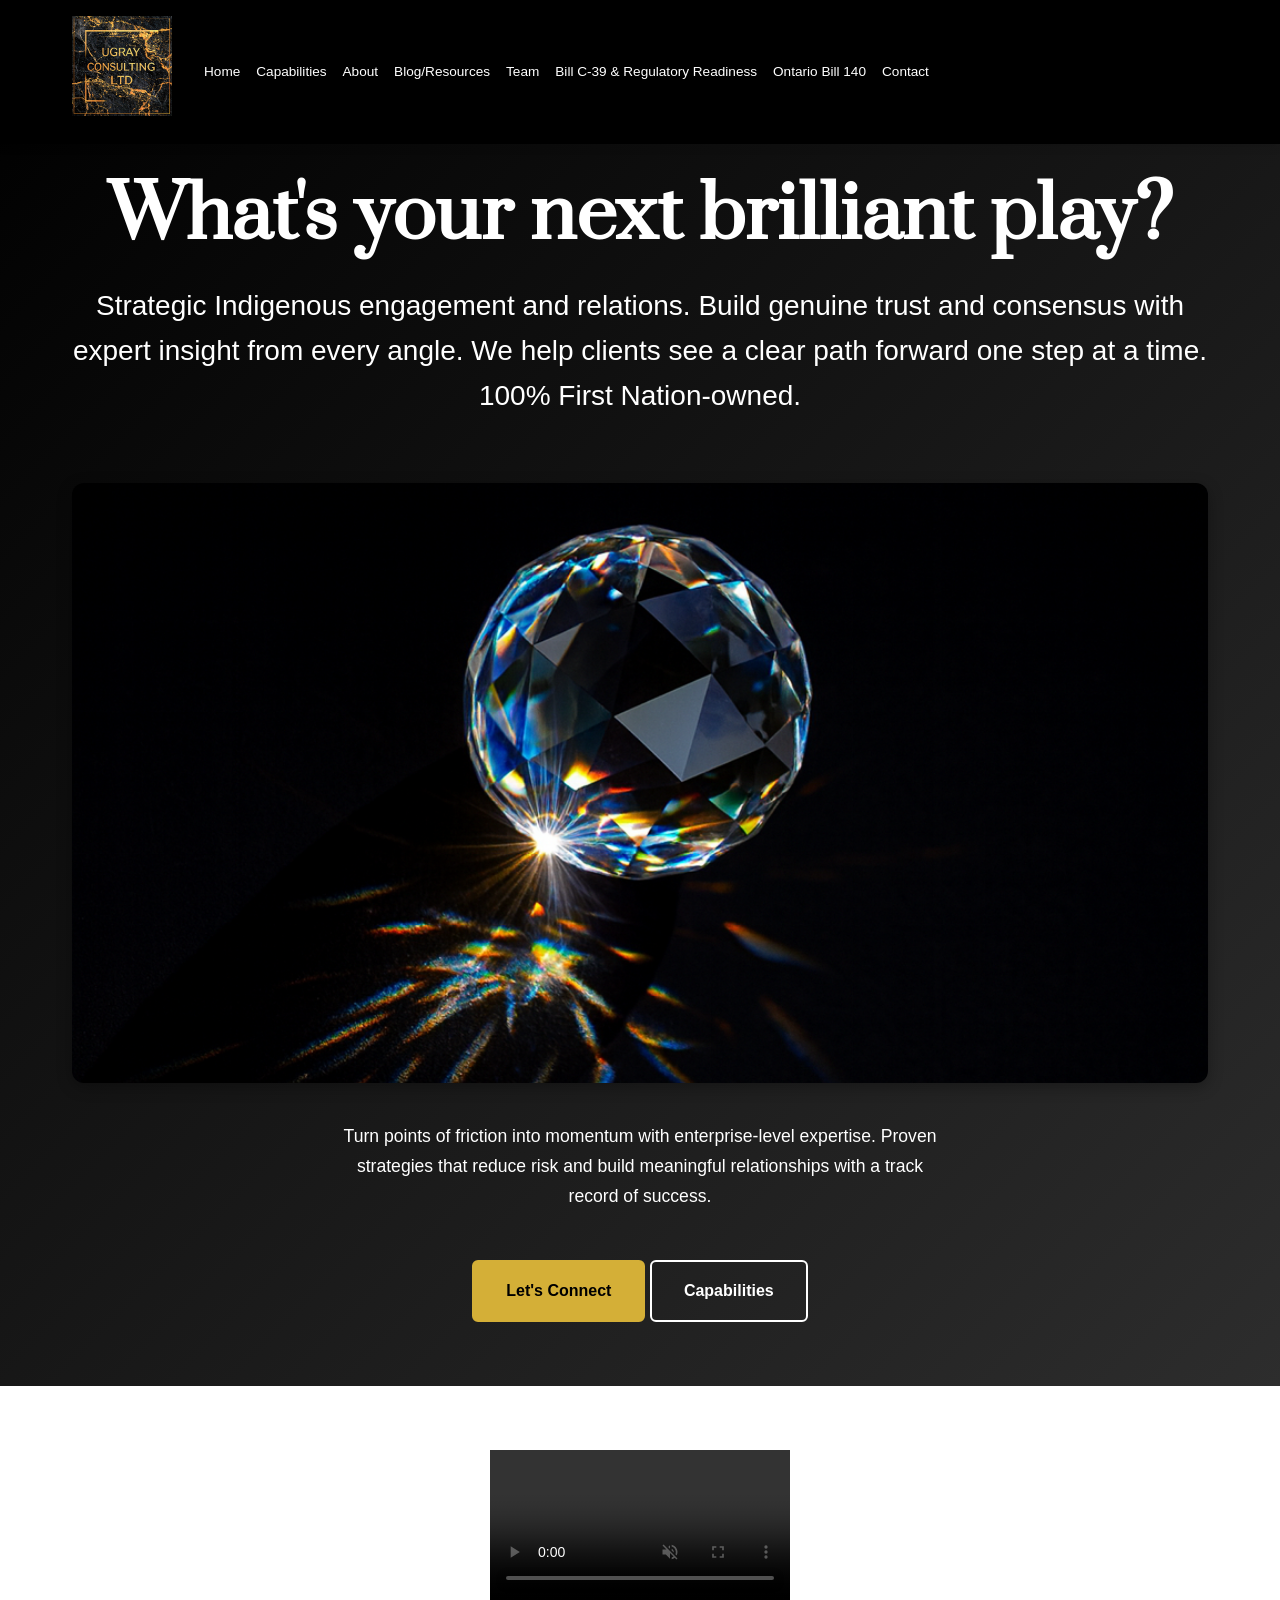
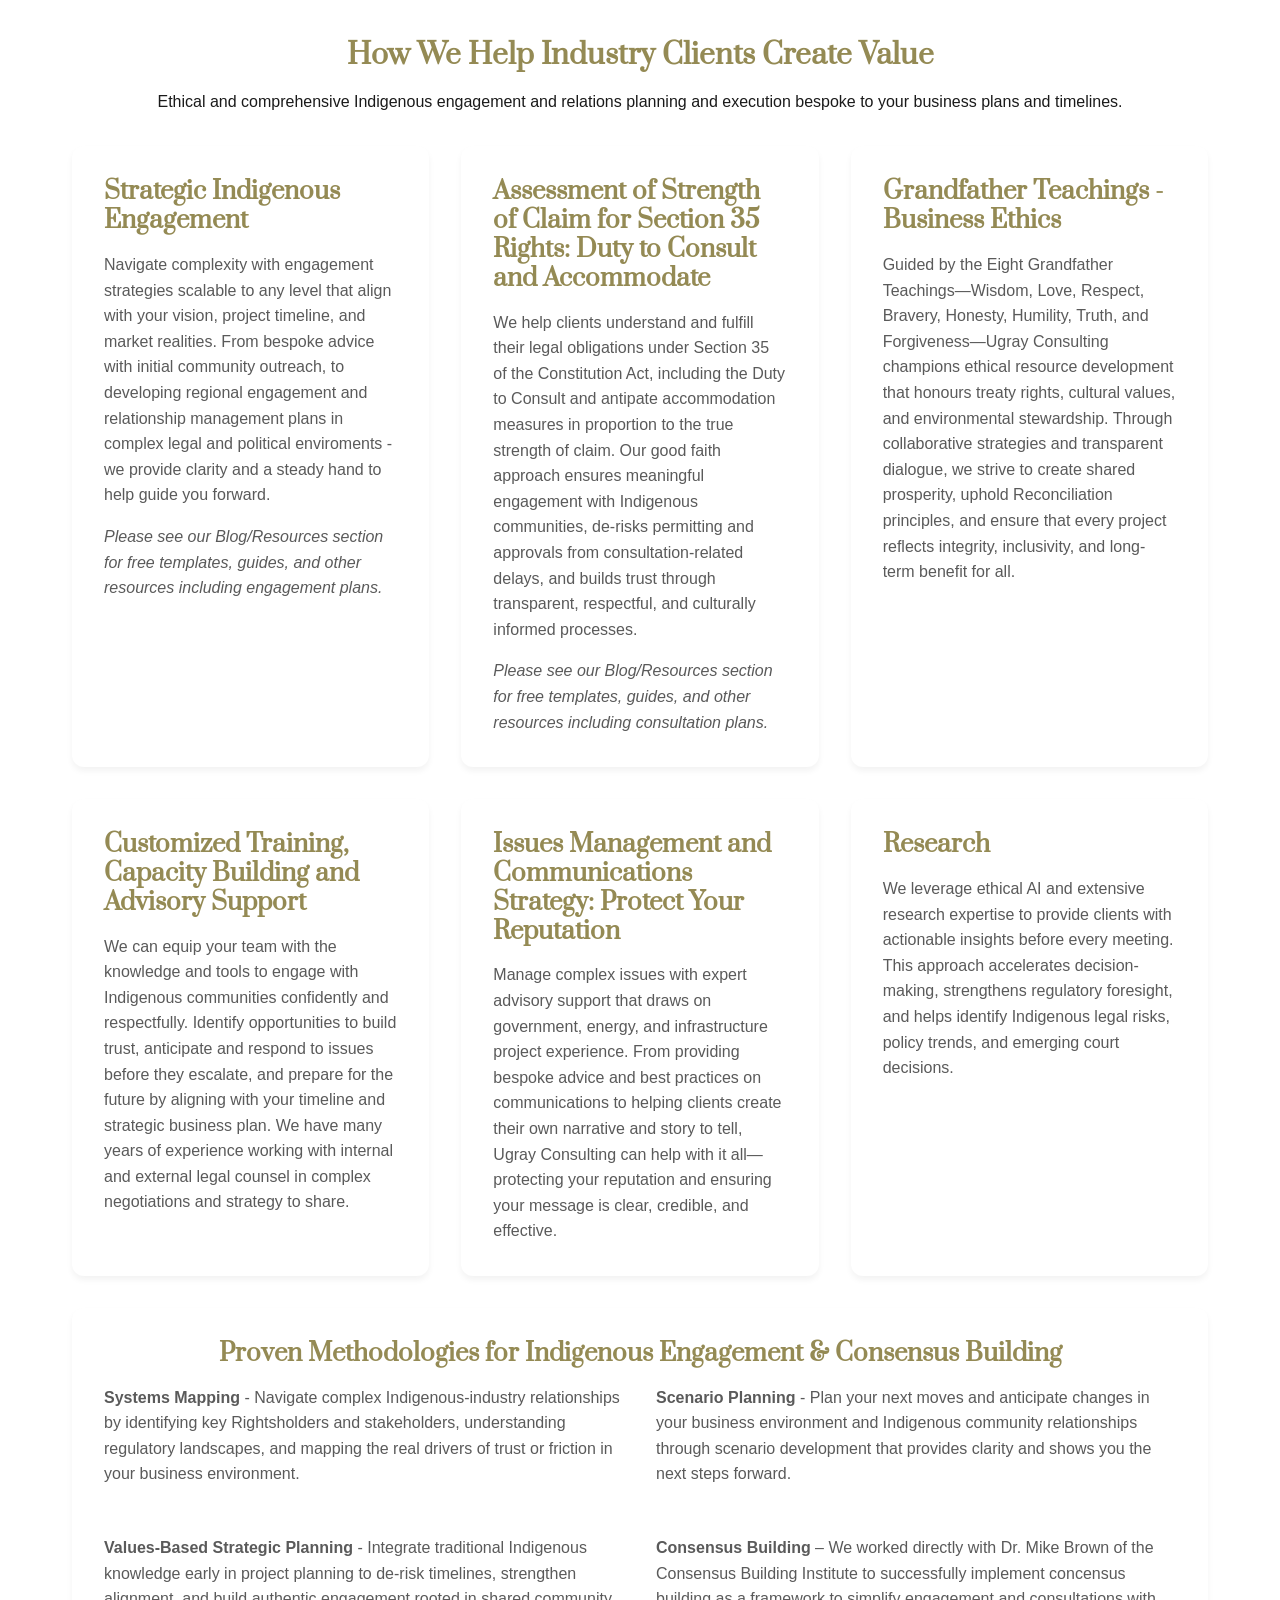
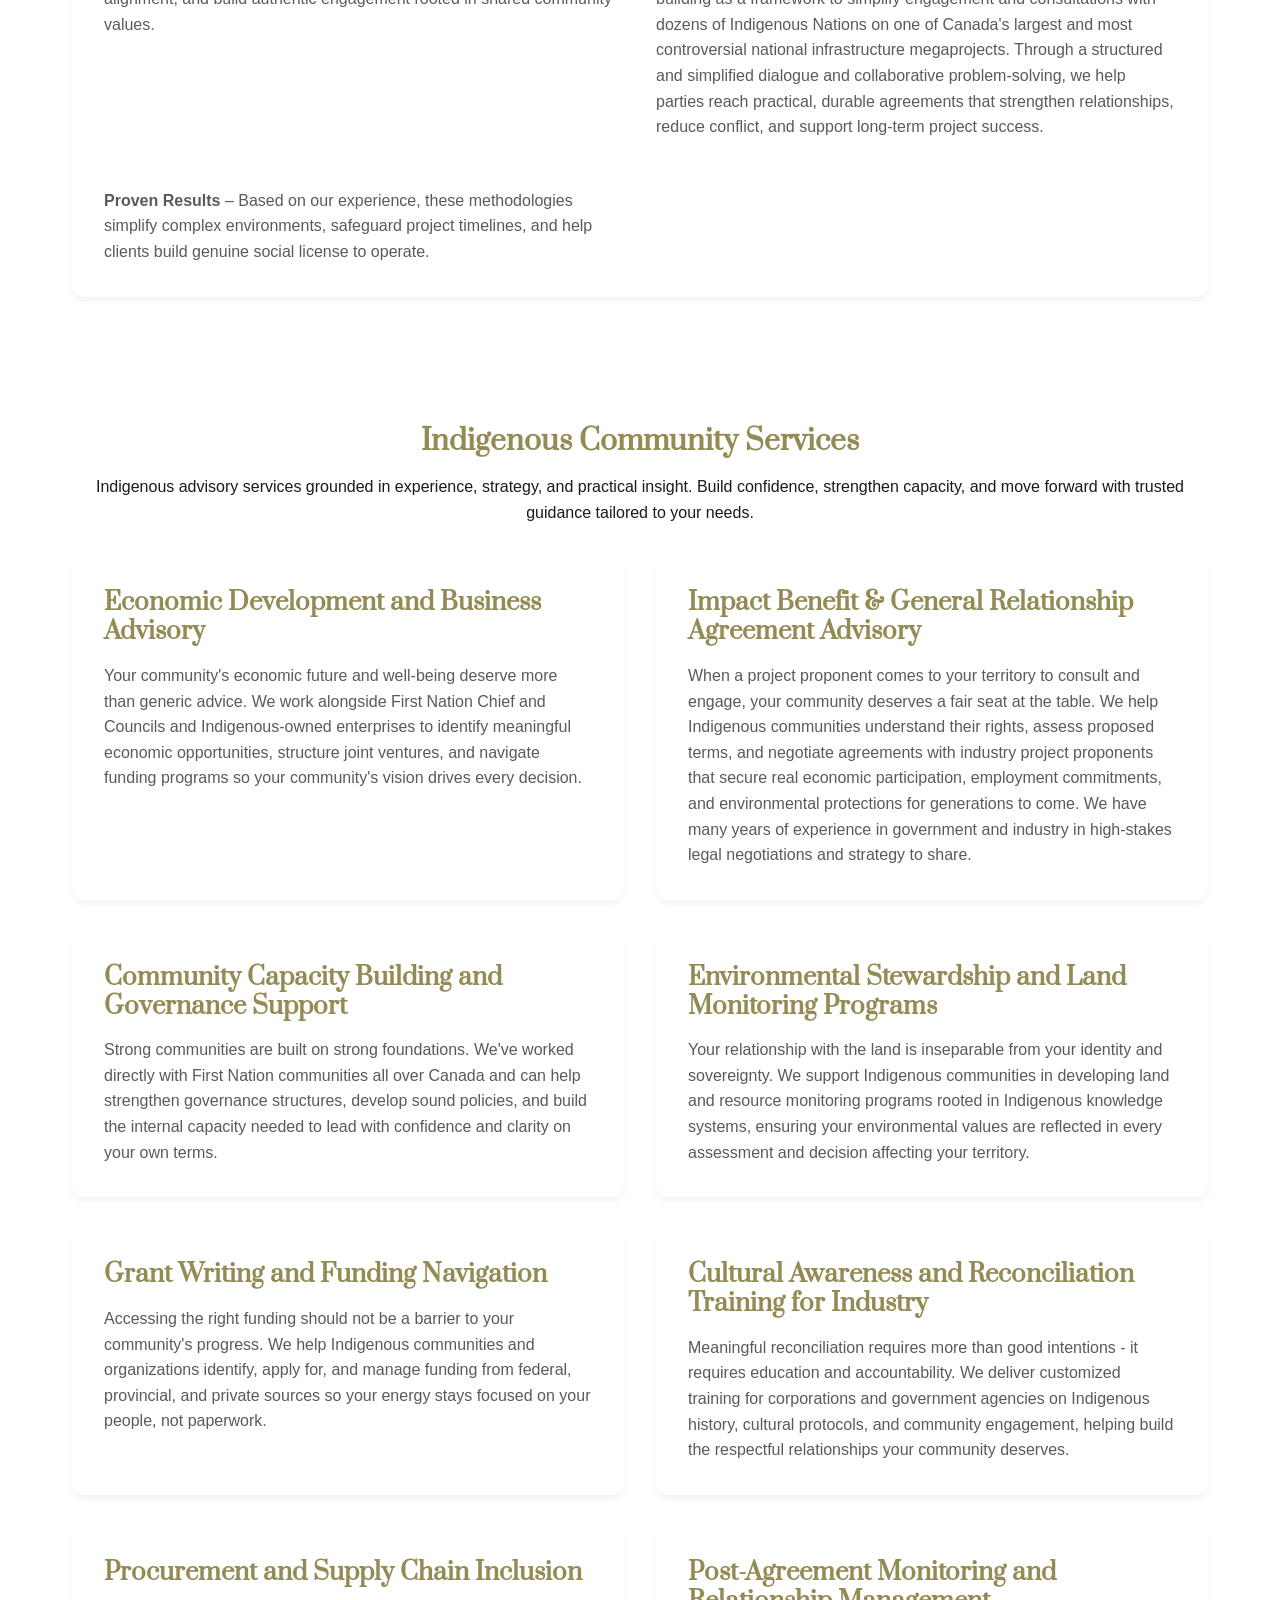
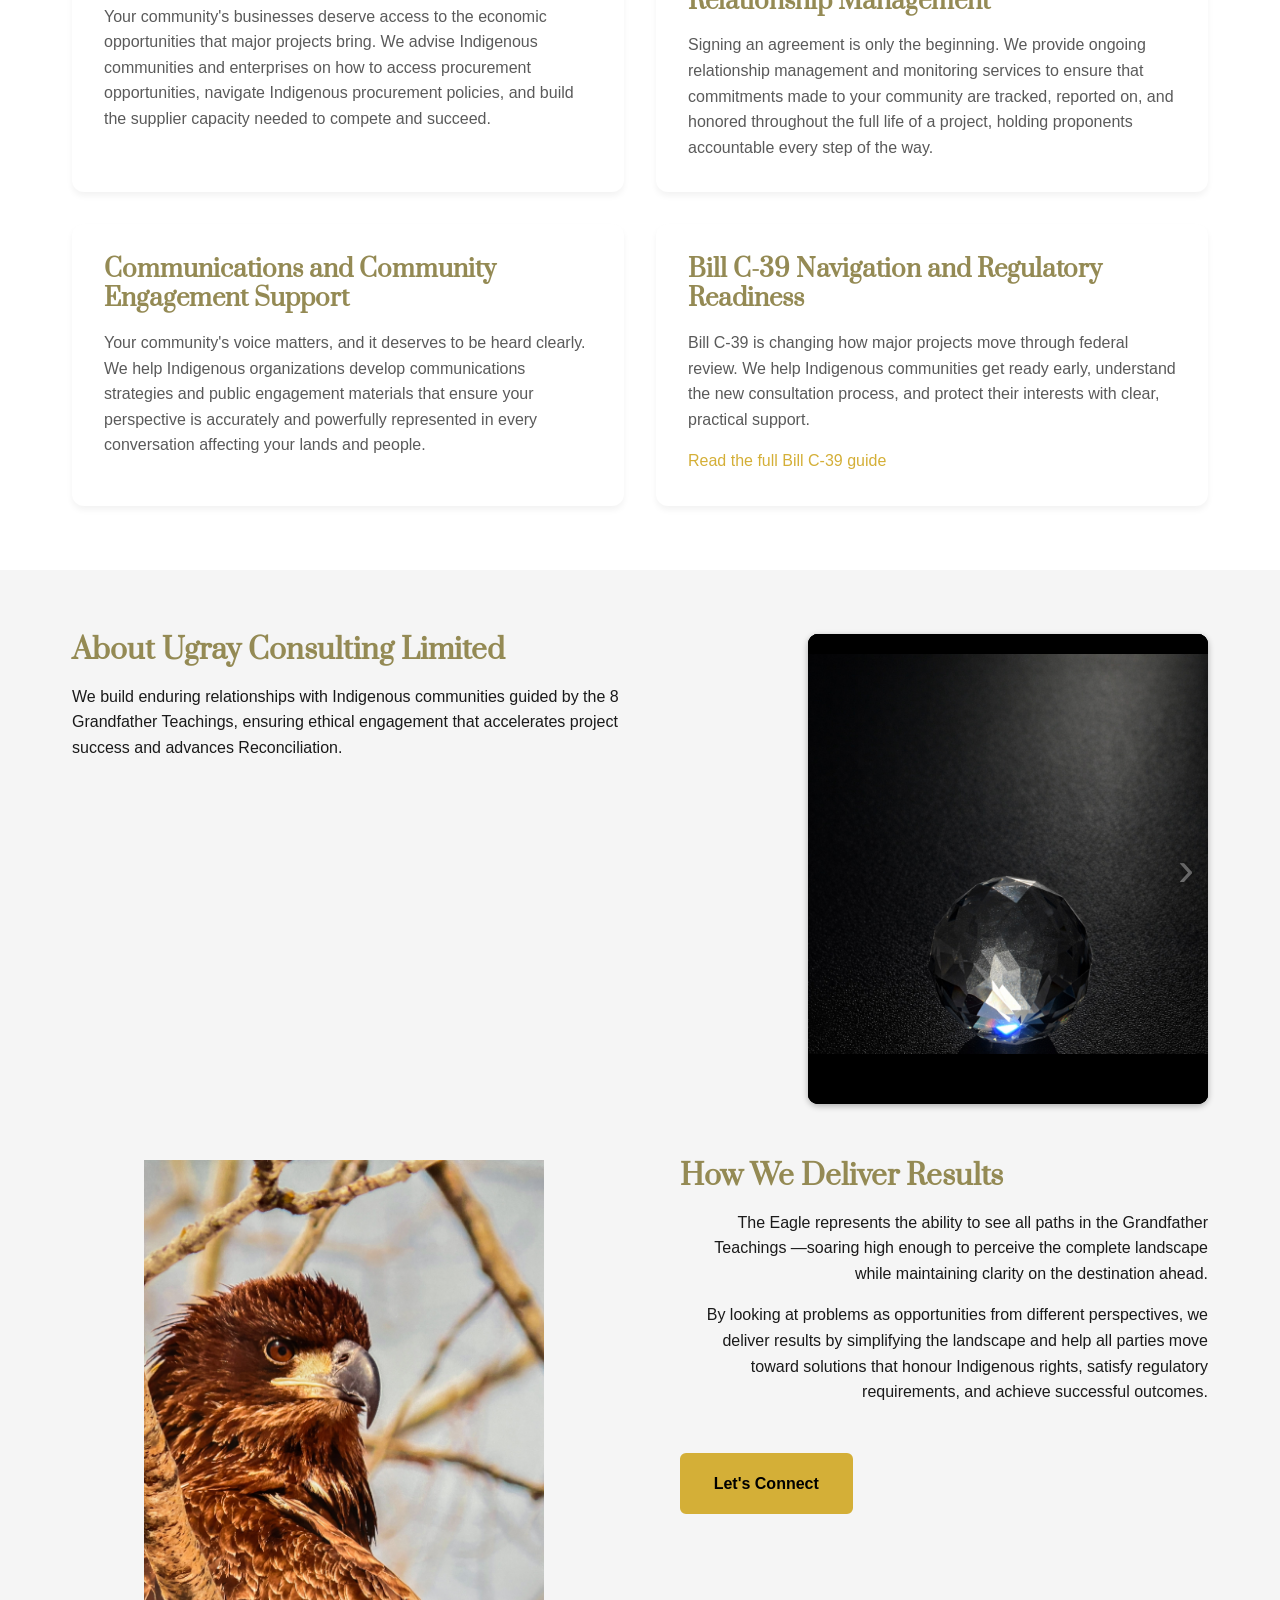
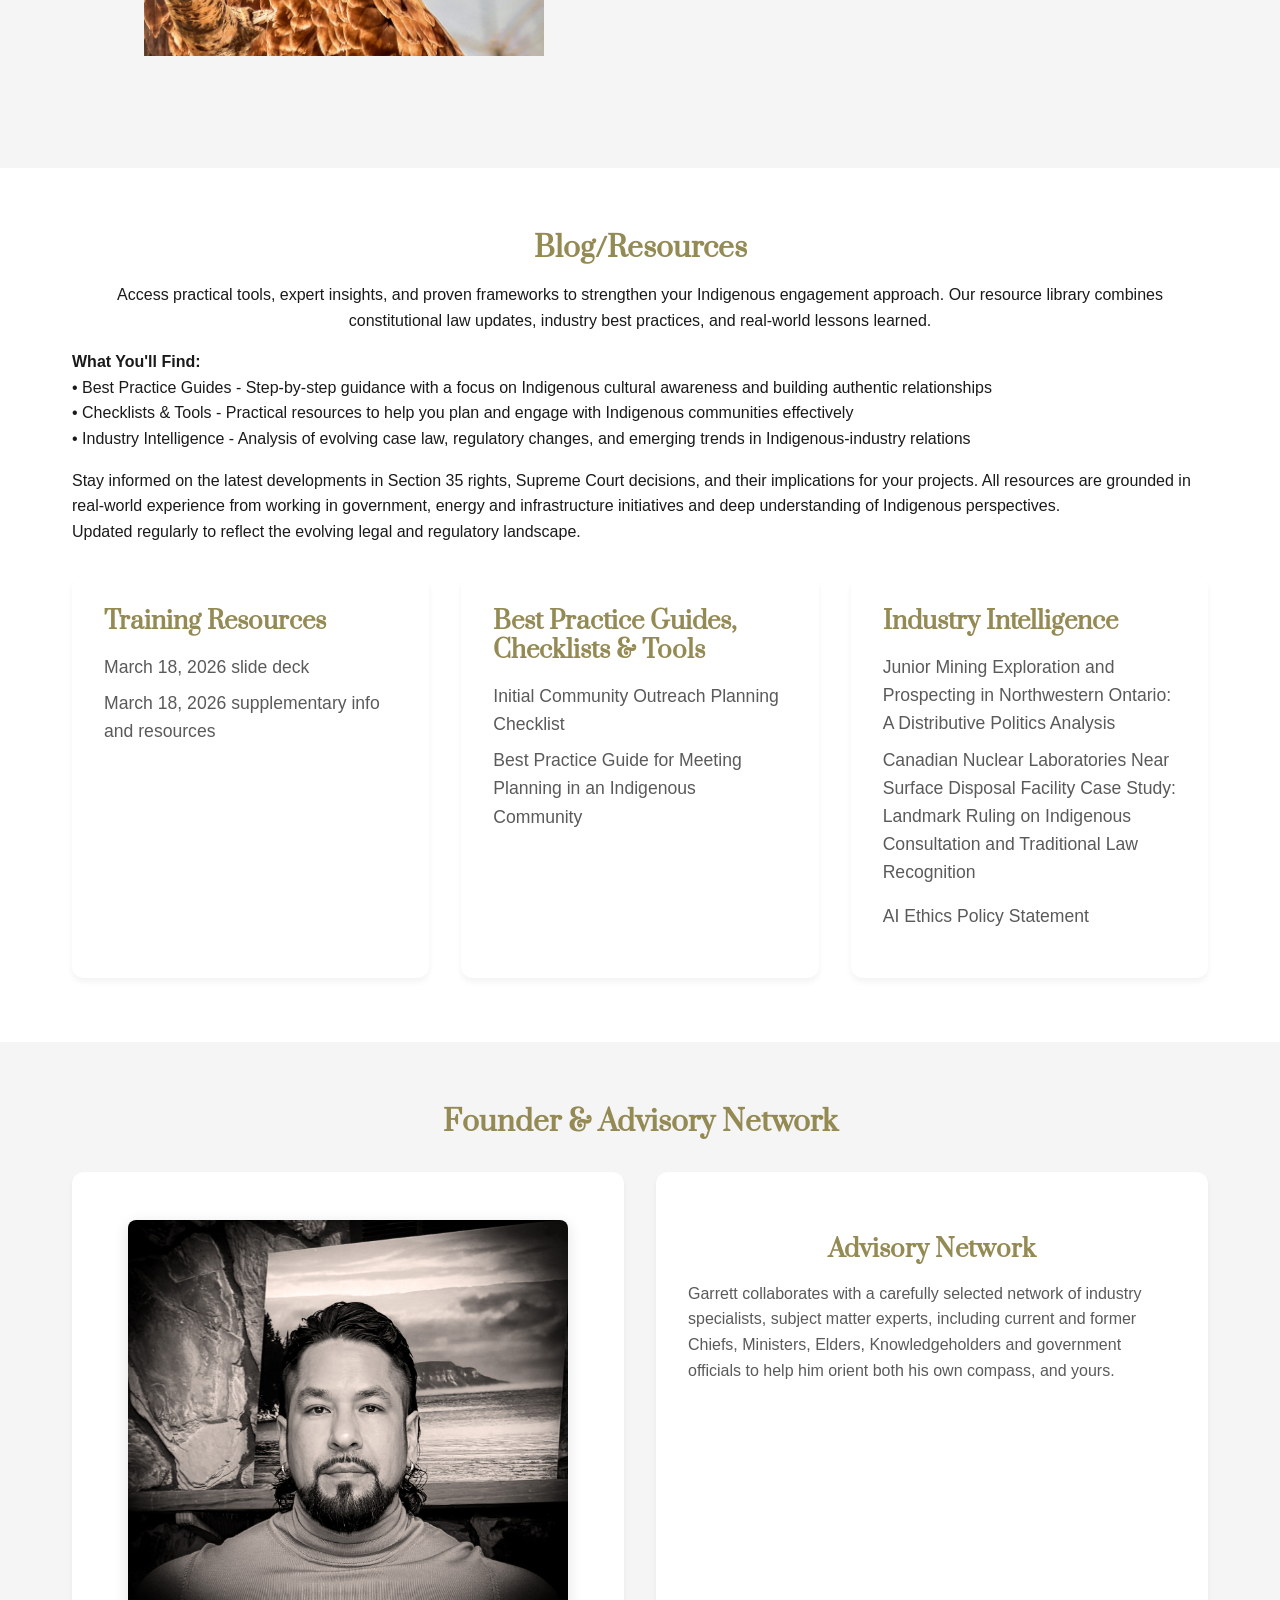
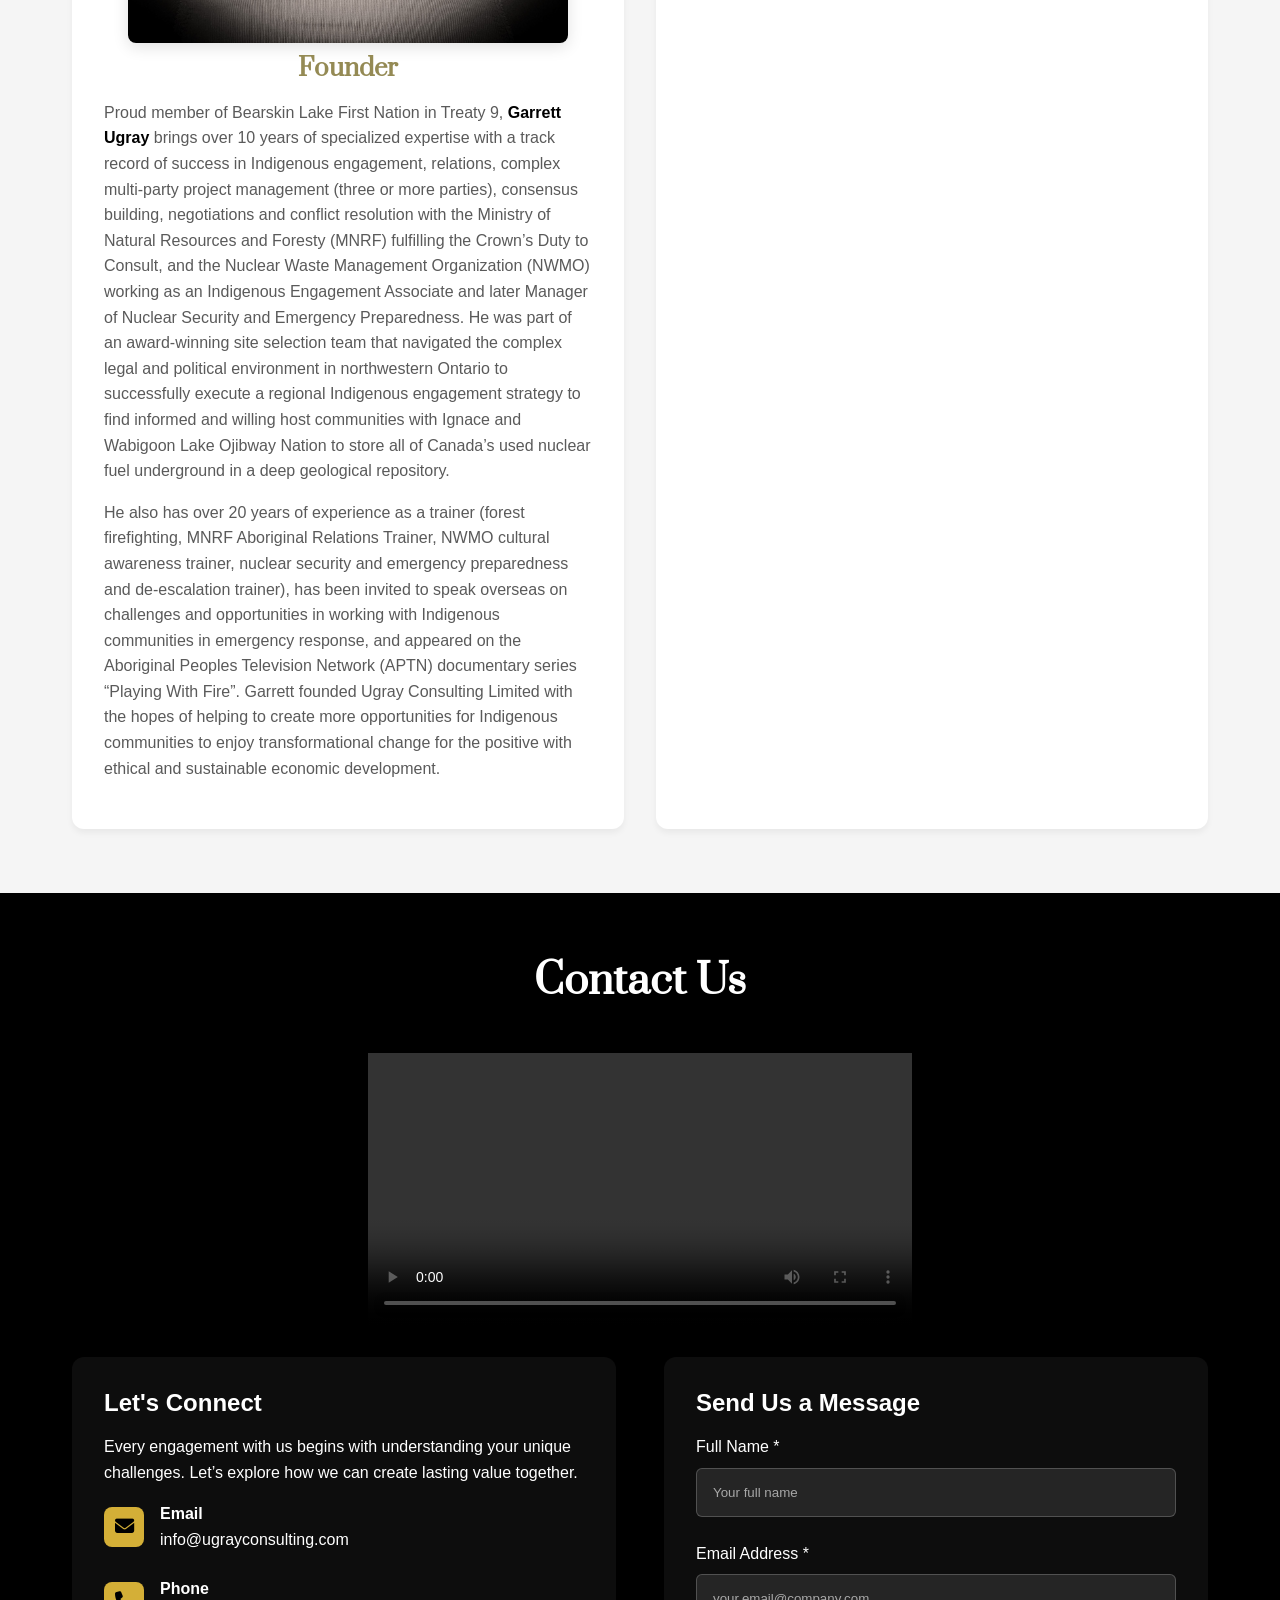
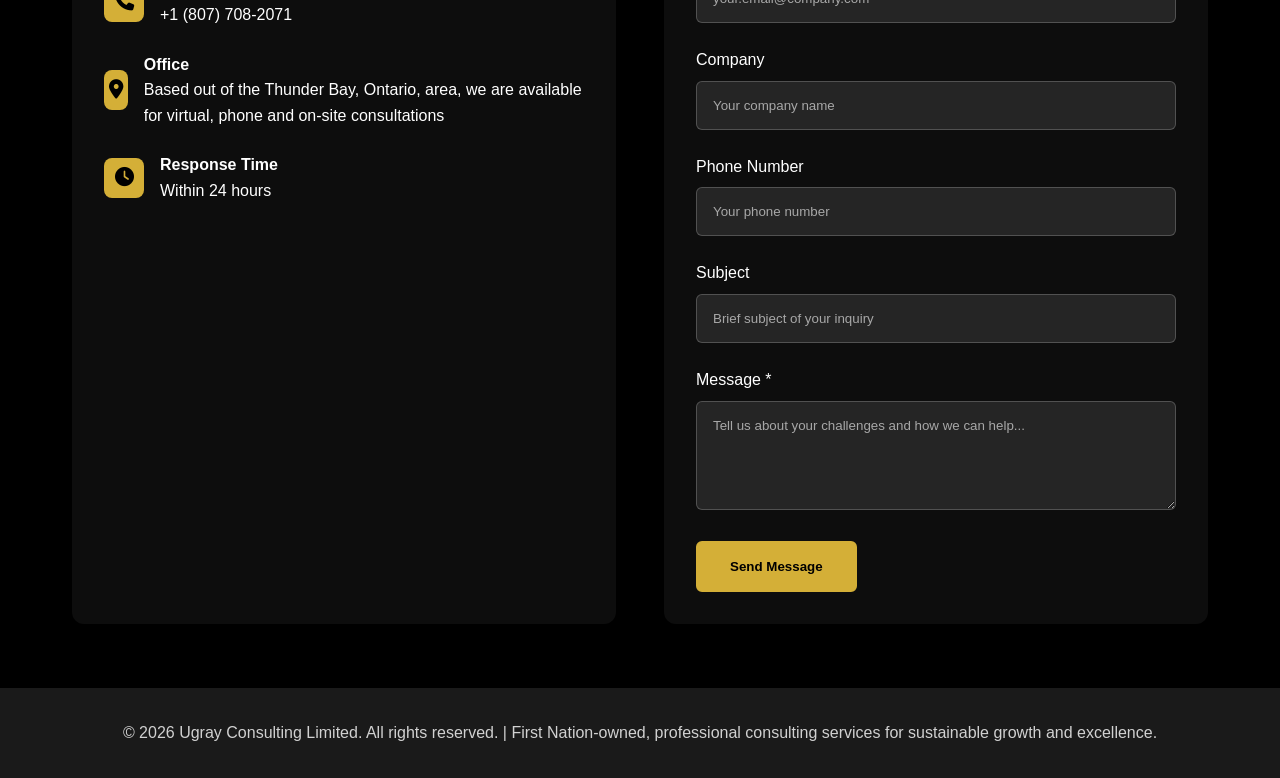
==== commit 67d2299a: "Update consensus building methodology copy Co-authored-by: Copilot <223556219+Copilot@users.noreply." ====
--- a/index.html
+++ b/index.html
@@ -171,10 +171,10 @@
                 <div class="card spancard" >
                     <h3>Proven Methodologies for Indigenous Engagement & Consensus Building</h3>
                     <div>
-                        <p><strong>Mutual Gains Consensus Building</strong> – Build alignment among Indigenous communities, proponents, and regulators by focusing on shared interests rather than competing positions. Through structured dialogue and collaborative problem-solving, we help parties reach practical, durable agreements that strengthen relationships, reduce conflict, and support long-term project success.</p>
                         <p><strong>Systems Mapping</strong> - Navigate complex Indigenous-industry relationships by identifying key Rightsholders and stakeholders, understanding regulatory landscapes, and mapping the real drivers of trust or friction in your business environment.</p>
                         <p><strong>Scenario Planning</strong> - Plan your next moves and anticipate changes in your business environment and Indigenous community relationships through scenario development that provides clarity and shows you the next steps forward. </p>
                         <p><strong>Values-Based Strategic Planning</strong> - Integrate traditional Indigenous knowledge early in project planning to de-risk timelines, strengthen alignment, and build authentic engagement rooted in shared community values.</p>
+                        <p><strong>Consensus Building</strong> – We worked directly with Dr. Mike Brown of the Consensus Building Institute to successfully implement concensus building as a framework to simplify engagement and consultations with dozens of Indigenous Nations on one of Canada's largest and most controversial national infrastructure megaprojects. Through a structured and simplified dialogue and collaborative problem-solving, we help parties reach practical, durable agreements that strengthen relationships, reduce conflict, and support long-term project success.</p>
                         <p><strong>Proven Results</strong> – Based on our experience, these methodologies simplify complex environments, safeguard project timelines, and help clients build genuine social license to operate.</p>
                     </div>
                 </div>
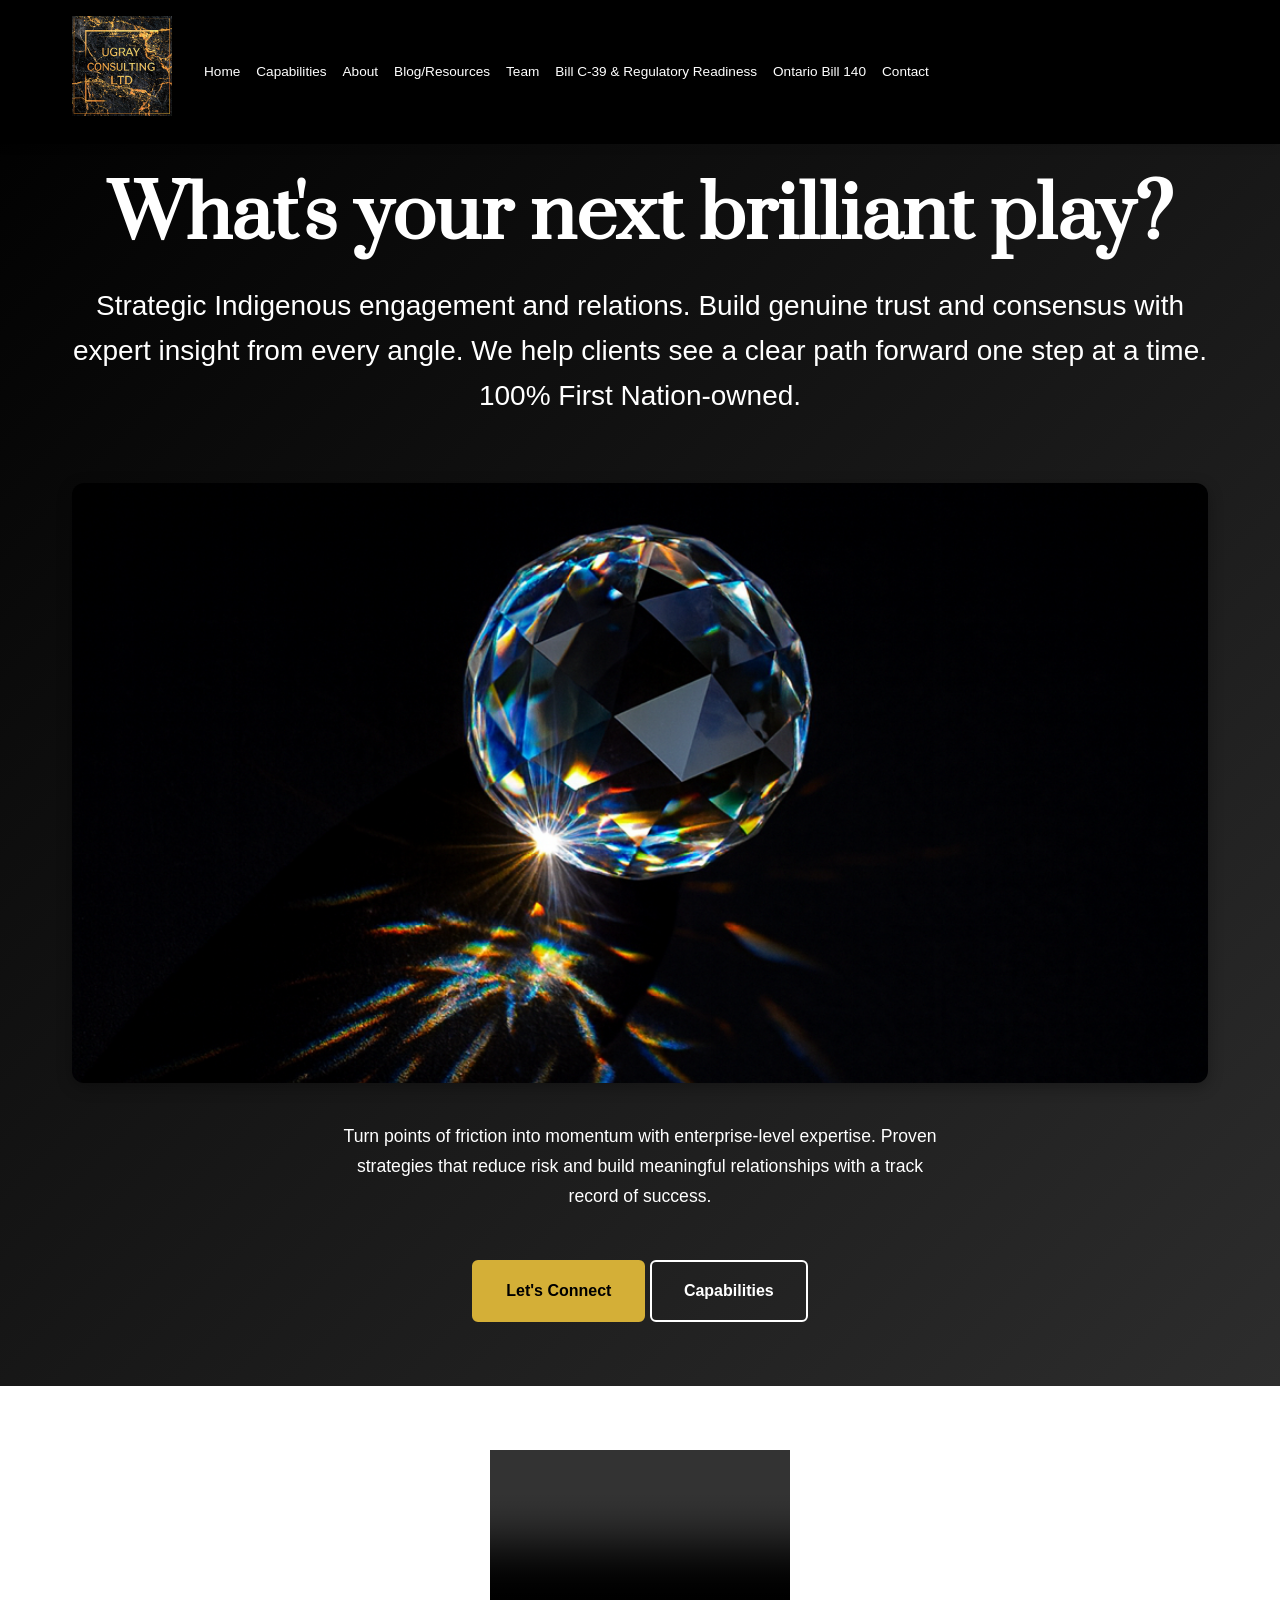
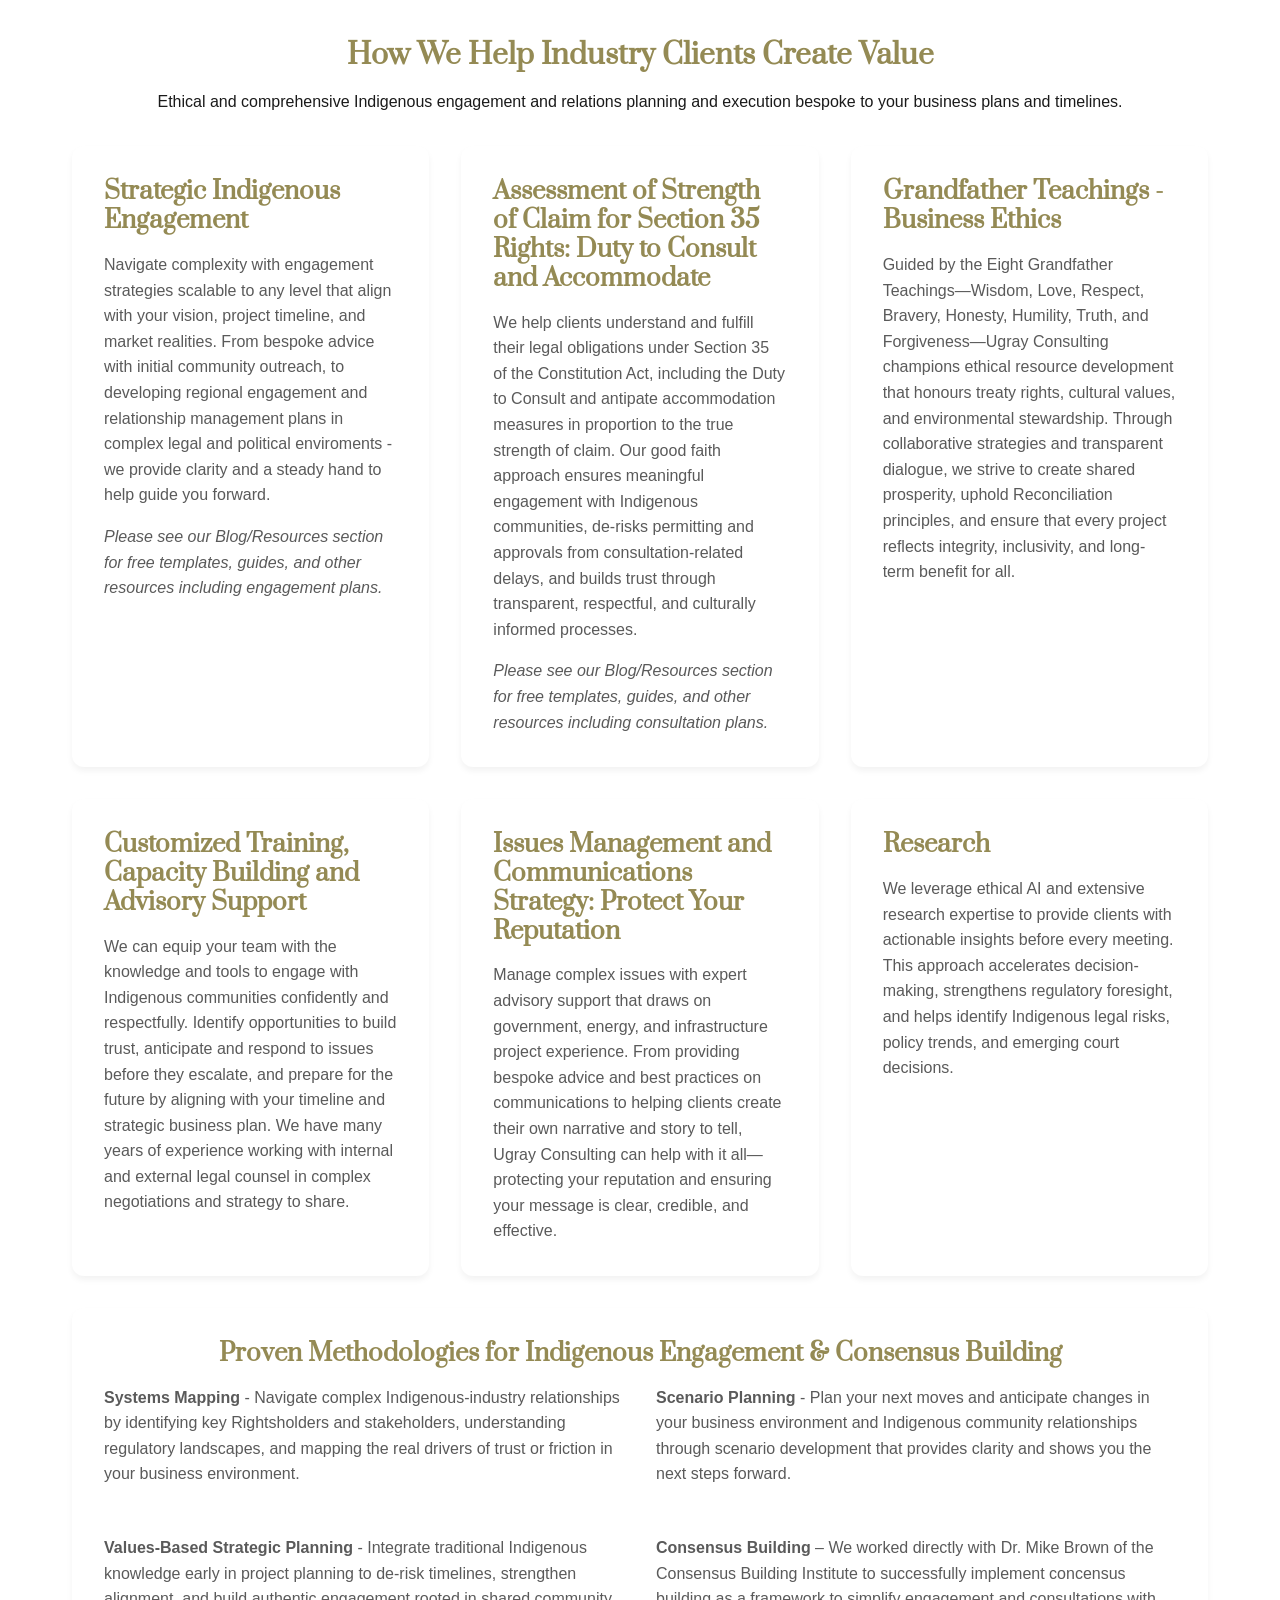
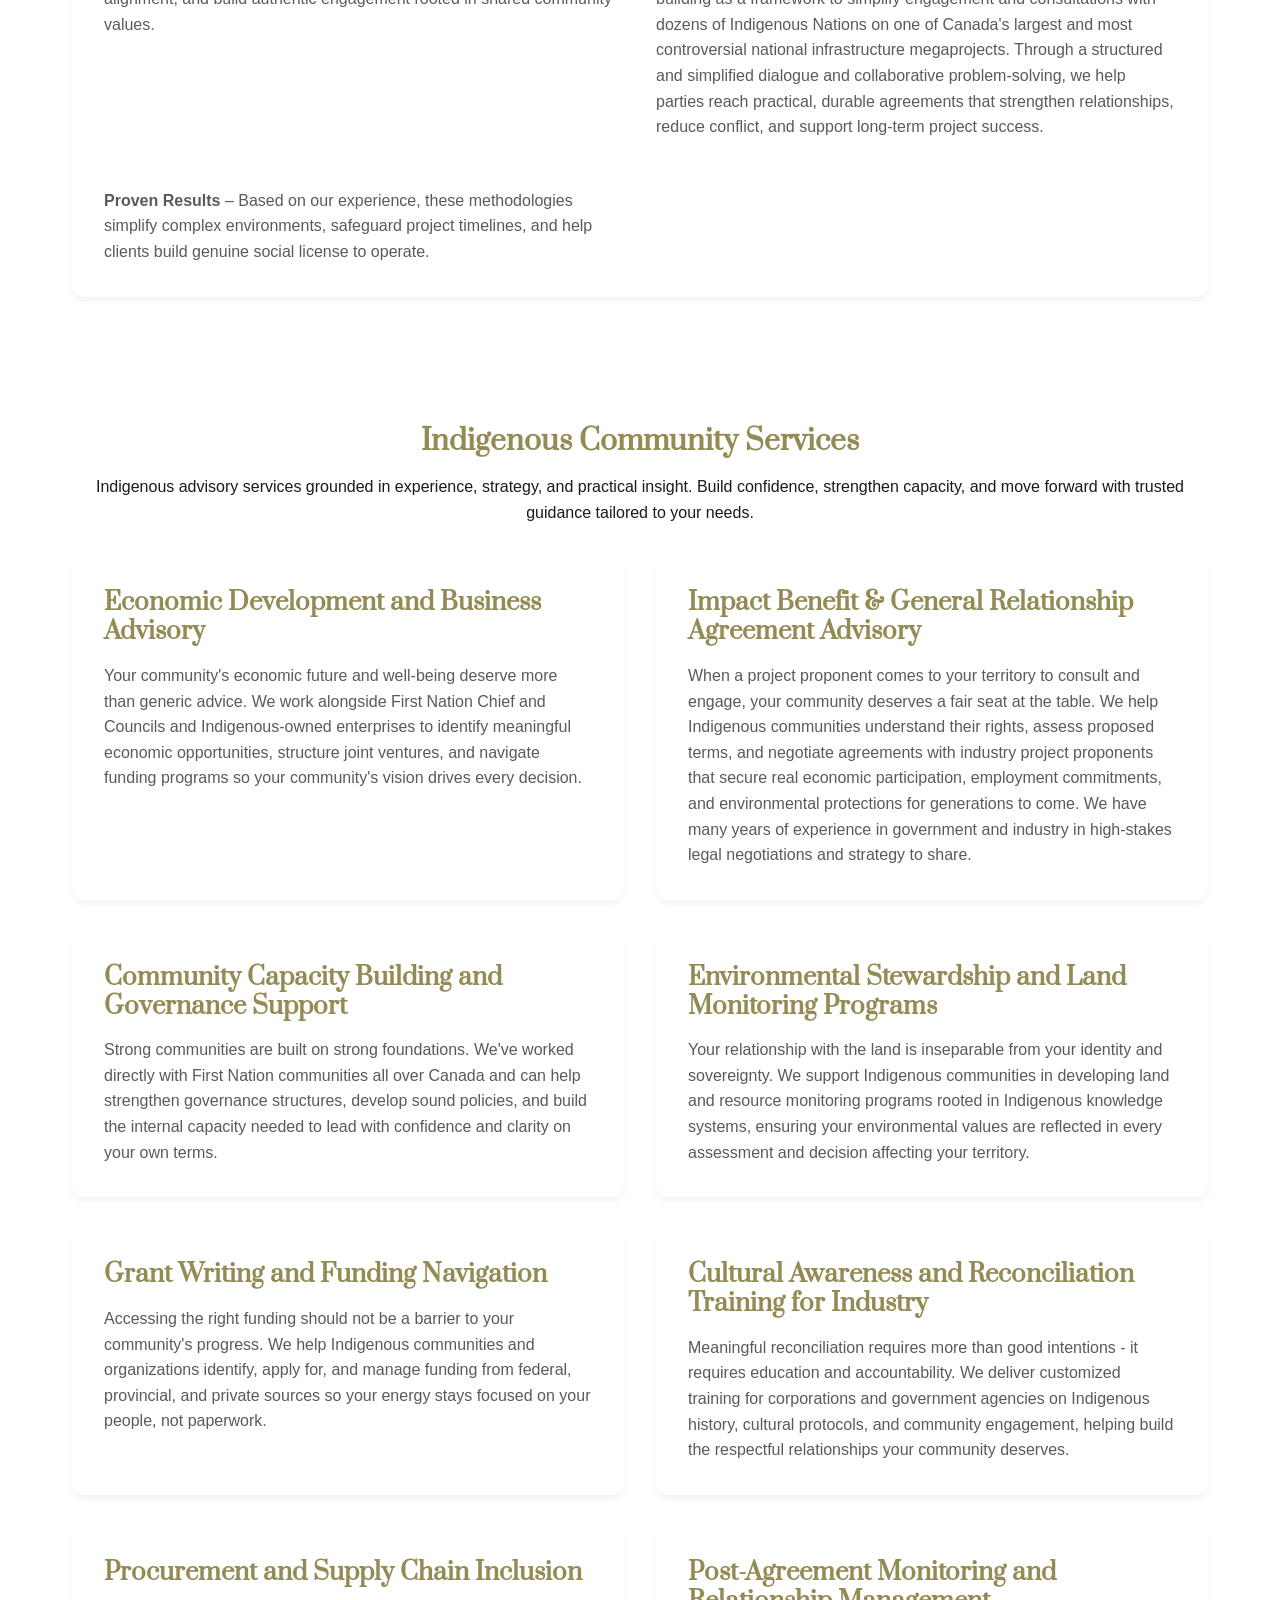
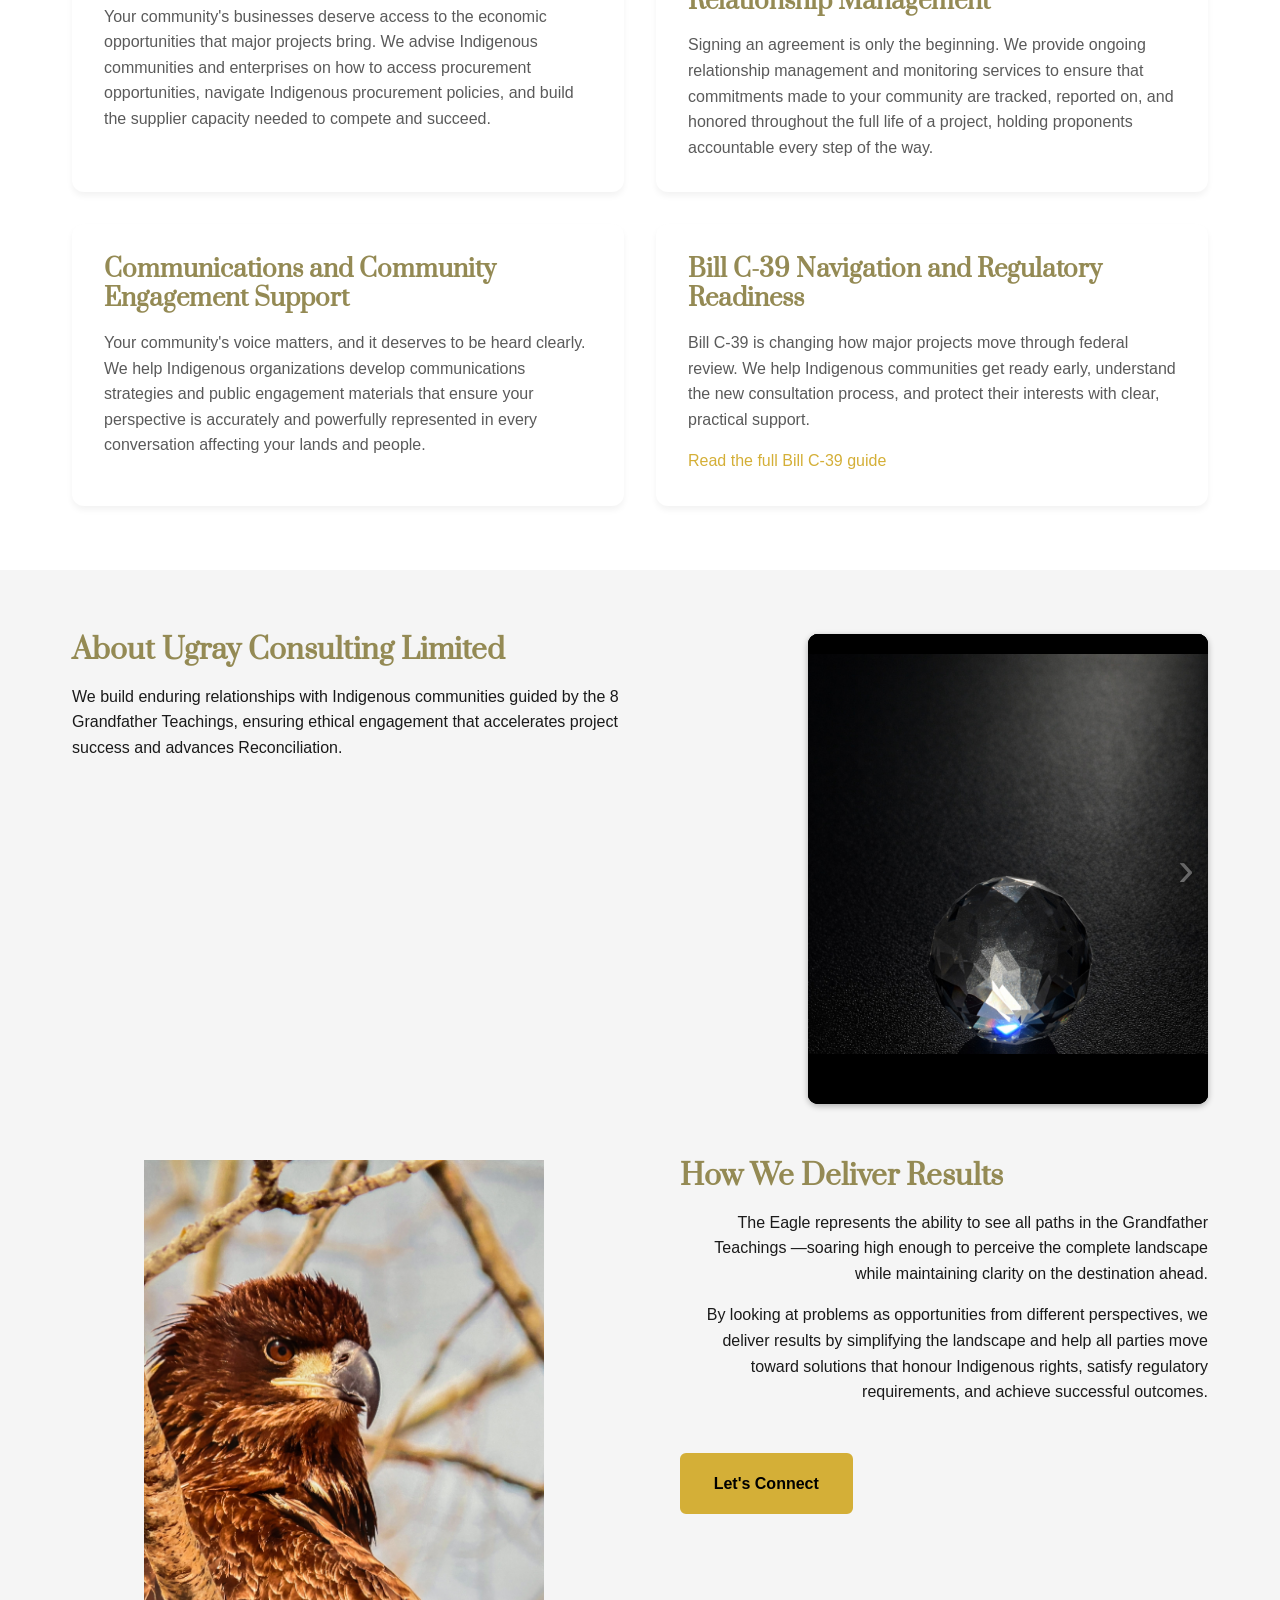
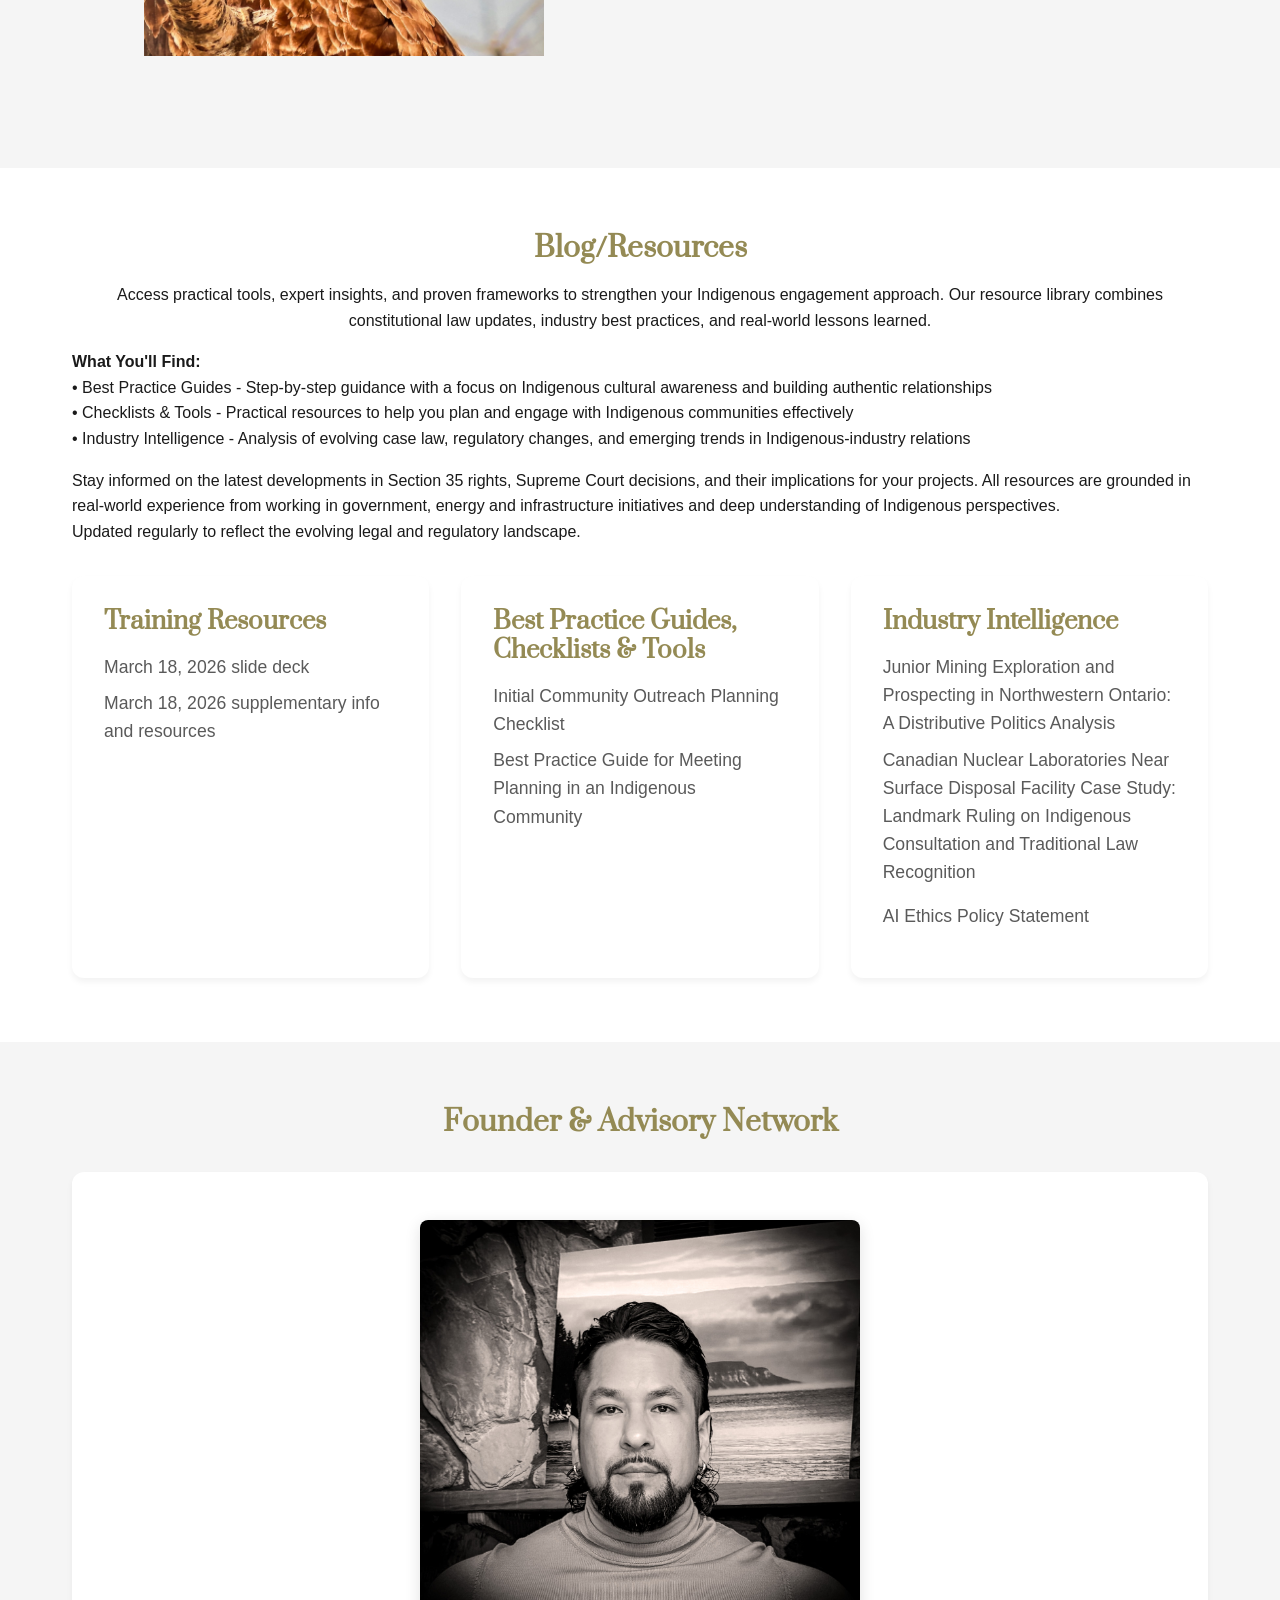
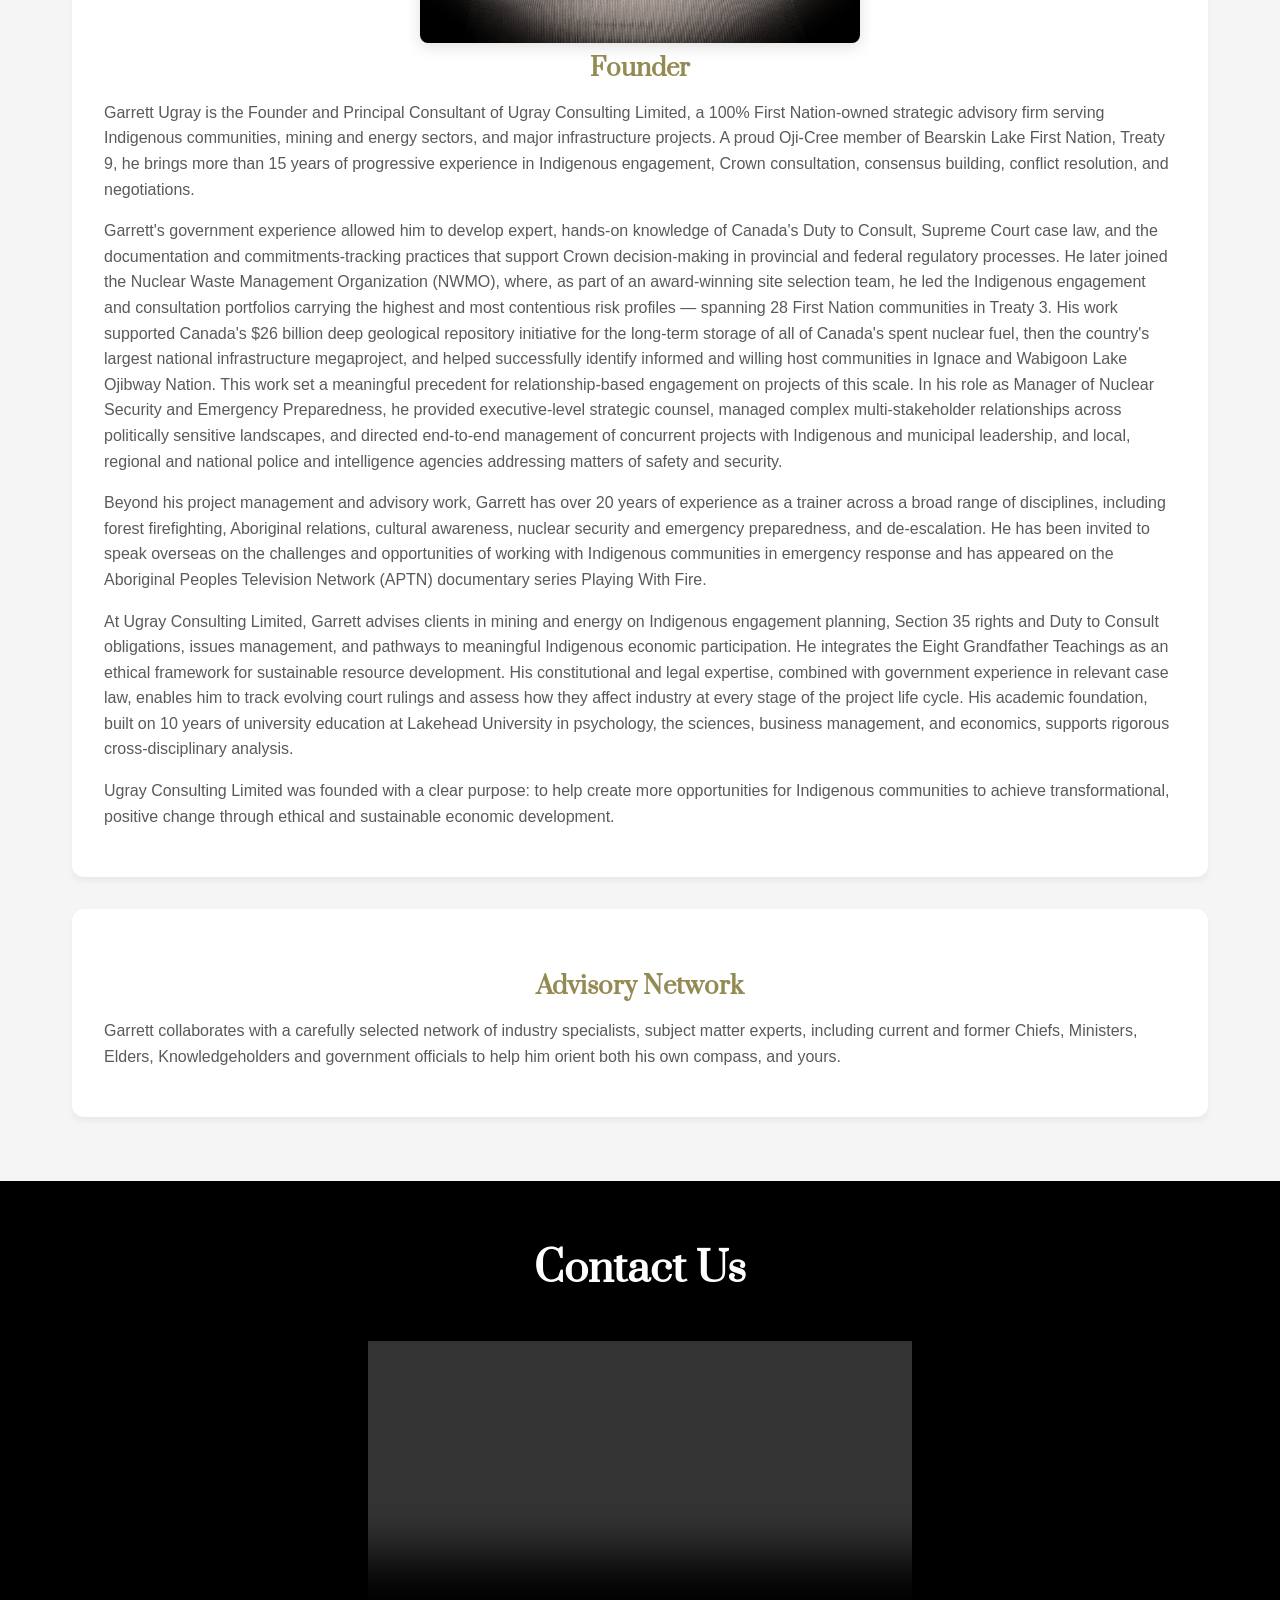
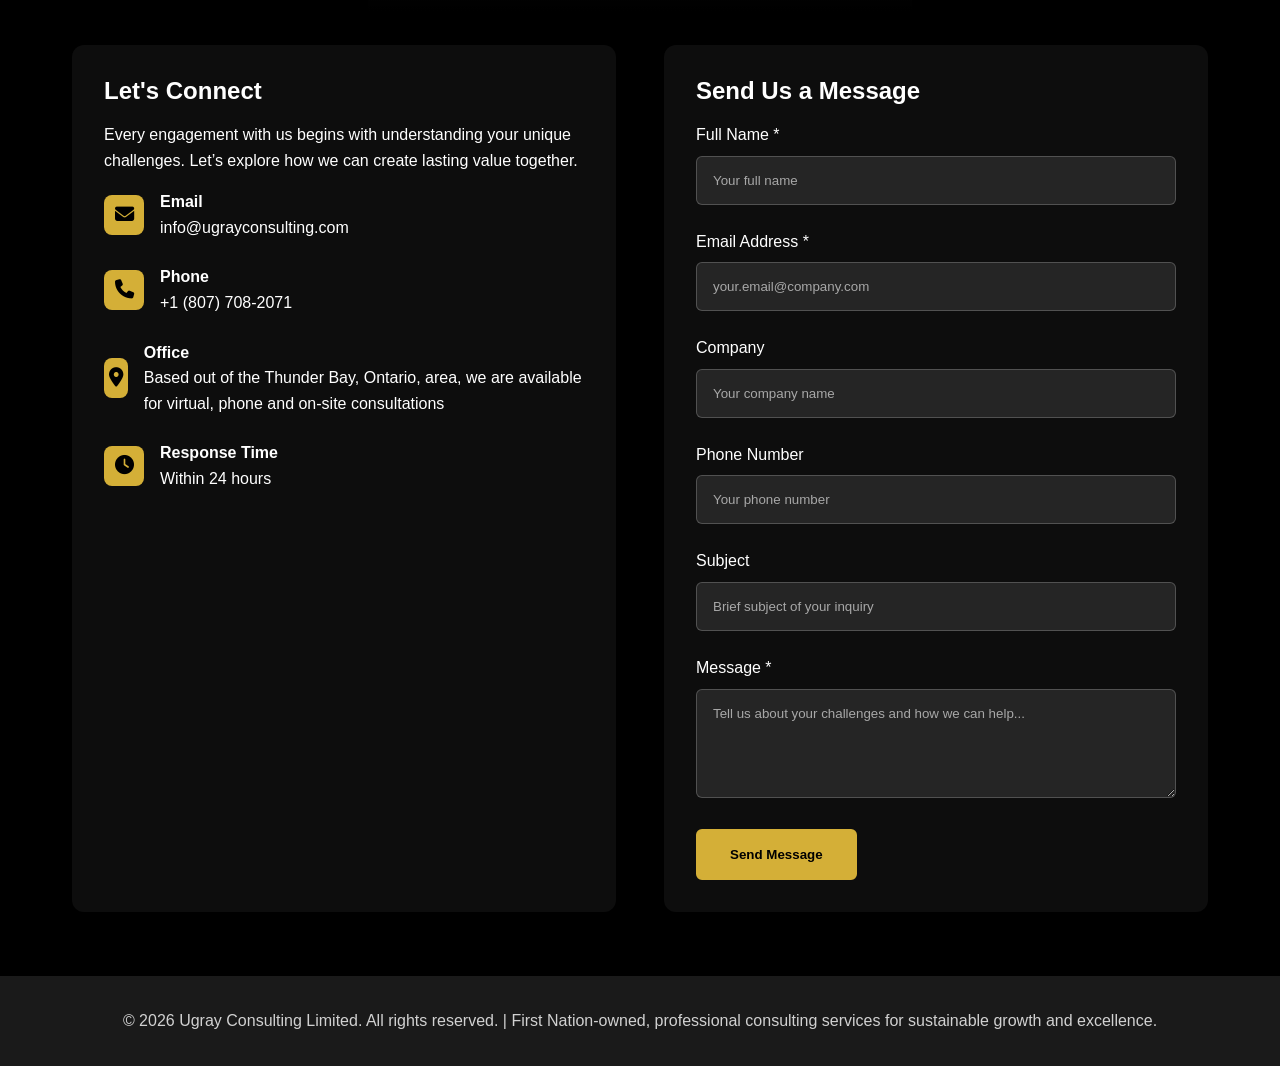
==== commit 7ca05213: "Update founder biography and team layout Co-authored-by: Copilot <223556219+Copilot@users.noreply.gi" ====
--- a/index.html
+++ b/index.html
@@ -341,19 +341,23 @@
                 <h2 class="section-heading-prata">Founder & Advisory Network</h2>
             </div>
             
-            <div class="grid grid-2">
+            <div class="grid">
                 <div class="card">
                     <img src="images/headshot 2 for editing-2 Photoshopped golden filter copy.jpg" alt="Founder Headshot" style="display:block; margin: 16px auto 12px auto; max-width:440px; width:100%; height:auto; border-radius:8px; box-shadow:0 4px 16px rgba(0,0,0,0.12);">
                     <h3 style="text-align:center;">Founder</h3>
-                    <p>Proud member of Bearskin Lake First Nation in Treaty 9, <span style="font-family: 'Poppins', sans-serif; font-weight: bold; color: #000;">Garrett Ugray</span> brings over 10 years of specialized expertise with a track record of success in Indigenous engagement, relations, complex multi-party project management (three or more parties), consensus building, negotiations and conflict resolution with the Ministry of Natural Resources and Foresty (MNRF) fulfilling the Crown’s Duty to Consult, and the Nuclear Waste Management Organization (NWMO) working as an Indigenous Engagement Associate and later Manager of Nuclear Security and Emergency Preparedness. He was part of an award-winning site selection team that navigated the complex legal and political environment in northwestern Ontario to successfully execute a regional Indigenous engagement strategy to find informed and willing host communities with Ignace and Wabigoon Lake Ojibway Nation to store all of Canada’s used nuclear fuel underground in a deep geological repository. </p>
-                    <p>He also has over 20 years of experience as a trainer (forest firefighting, MNRF Aboriginal Relations Trainer, NWMO cultural awareness trainer, nuclear security and emergency preparedness and de-escalation trainer), has been invited to speak overseas on challenges and opportunities in working with Indigenous communities in emergency response, and appeared on the Aboriginal Peoples Television Network (APTN) documentary series “Playing With Fire”.  Garrett founded Ugray Consulting Limited with the hopes of helping to create more opportunities for Indigenous communities to enjoy transformational change for the positive with ethical and sustainable economic development.</p>
-                </div>
-                
-                <div class="card">
-            
-            <div class="text-center mt-lg">
-                <h3>Advisory Network</h3>
-                <p style="text-align: left;">Garrett collaborates with a carefully selected network of industry specialists, subject matter experts, including current and former Chiefs, Ministers, Elders, Knowledgeholders and government officials to help him orient both his own compass, and yours.</p>
+                    <p>Garrett Ugray is the Founder and Principal Consultant of Ugray Consulting Limited, a 100% First Nation-owned strategic advisory firm serving Indigenous communities, mining and energy sectors, and major infrastructure projects. A proud Oji-Cree member of Bearskin Lake First Nation, Treaty 9, he brings more than 15 years of progressive experience in Indigenous engagement, Crown consultation, consensus building, conflict resolution, and negotiations.</p>
+                    <p>Garrett's government experience allowed him to develop expert, hands-on knowledge of Canada's Duty to Consult, Supreme Court case law, and the documentation and commitments-tracking practices that support Crown decision-making in provincial and federal regulatory processes. He later joined the Nuclear Waste Management Organization (NWMO), where, as part of an award-winning site selection team, he led the Indigenous engagement and consultation portfolios carrying the highest and most contentious risk profiles — spanning 28 First Nation communities in Treaty 3. His work supported Canada's $26 billion deep geological repository initiative for the long-term storage of all of Canada's spent nuclear fuel, then the country's largest national infrastructure megaproject, and helped successfully identify informed and willing host communities in Ignace and Wabigoon Lake Ojibway Nation. This work set a meaningful precedent for relationship-based engagement on projects of this scale. In his role as Manager of Nuclear Security and Emergency Preparedness, he provided executive-level strategic counsel, managed complex multi-stakeholder relationships across politically sensitive landscapes, and directed end-to-end management of concurrent projects with Indigenous and municipal leadership, and local, regional and national police and intelligence agencies addressing matters of safety and security.</p>
+                    <p>Beyond his project management and advisory work, Garrett has over 20 years of experience as a trainer across a broad range of disciplines, including forest firefighting, Aboriginal relations, cultural awareness, nuclear security and emergency preparedness, and de-escalation. He has been invited to speak overseas on the challenges and opportunities of working with Indigenous communities in emergency response and has appeared on the Aboriginal Peoples Television Network (APTN) documentary series Playing With Fire.</p>
+                    <p>At Ugray Consulting Limited, Garrett advises clients in mining and energy on Indigenous engagement planning, Section 35 rights and Duty to Consult obligations, issues management, and pathways to meaningful Indigenous economic participation. He integrates the Eight Grandfather Teachings as an ethical framework for sustainable resource development. His constitutional and legal expertise, combined with government experience in relevant case law, enables him to track evolving court rulings and assess how they affect industry at every stage of the project life cycle. His academic foundation, built on 10 years of university education at Lakehead University in psychology, the sciences, business management, and economics, supports rigorous cross-disciplinary analysis.</p>
+                    <p>Ugray Consulting Limited was founded with a clear purpose: to help create more opportunities for Indigenous communities to achieve transformational, positive change through ethical and sustainable economic development.</p>
+                </div>
+                
+                <div class="card">
+                    <div class="text-center mt-lg">
+                        <h3>Advisory Network</h3>
+                        <p style="text-align: left;">Garrett collaborates with a carefully selected network of industry specialists, subject matter experts, including current and former Chiefs, Ministers, Elders, Knowledgeholders and government officials to help him orient both his own compass, and yours.</p>
+                    </div>
+                </div>
             </div>
         </div>
     </section>
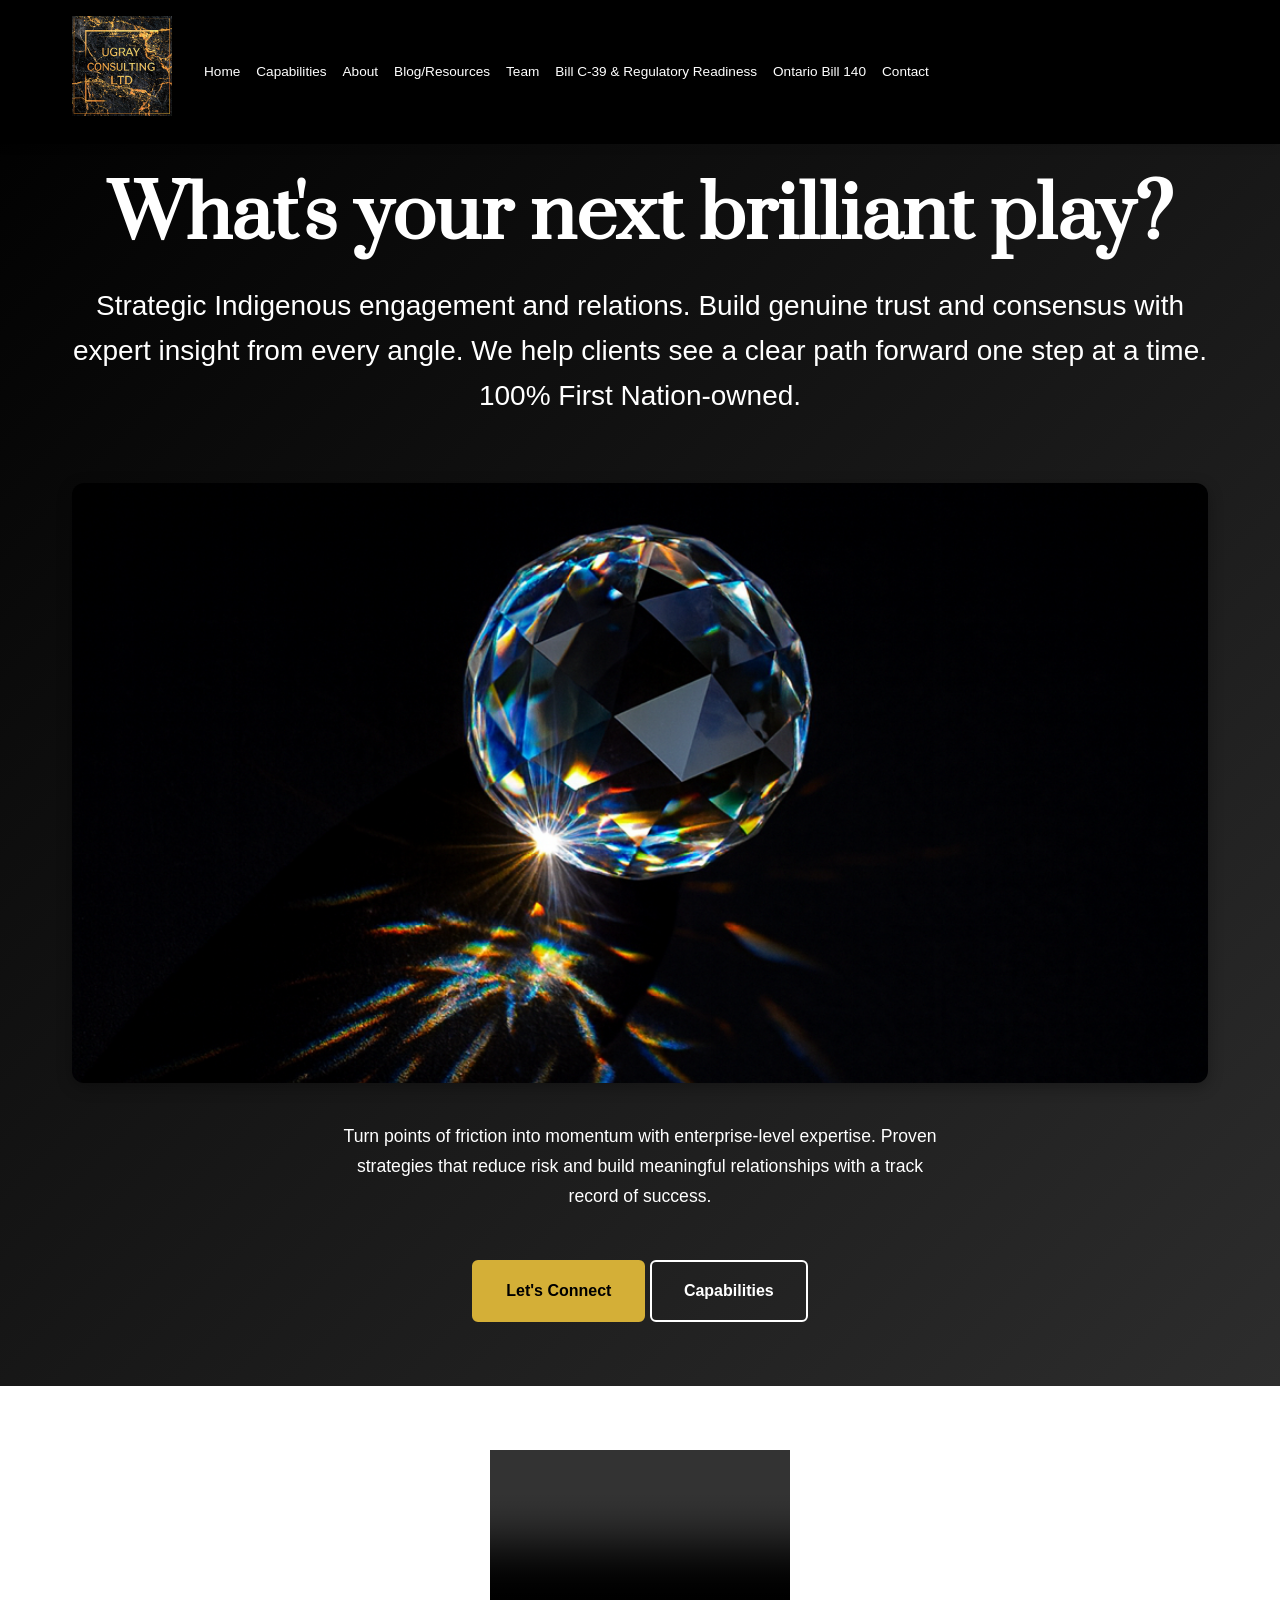
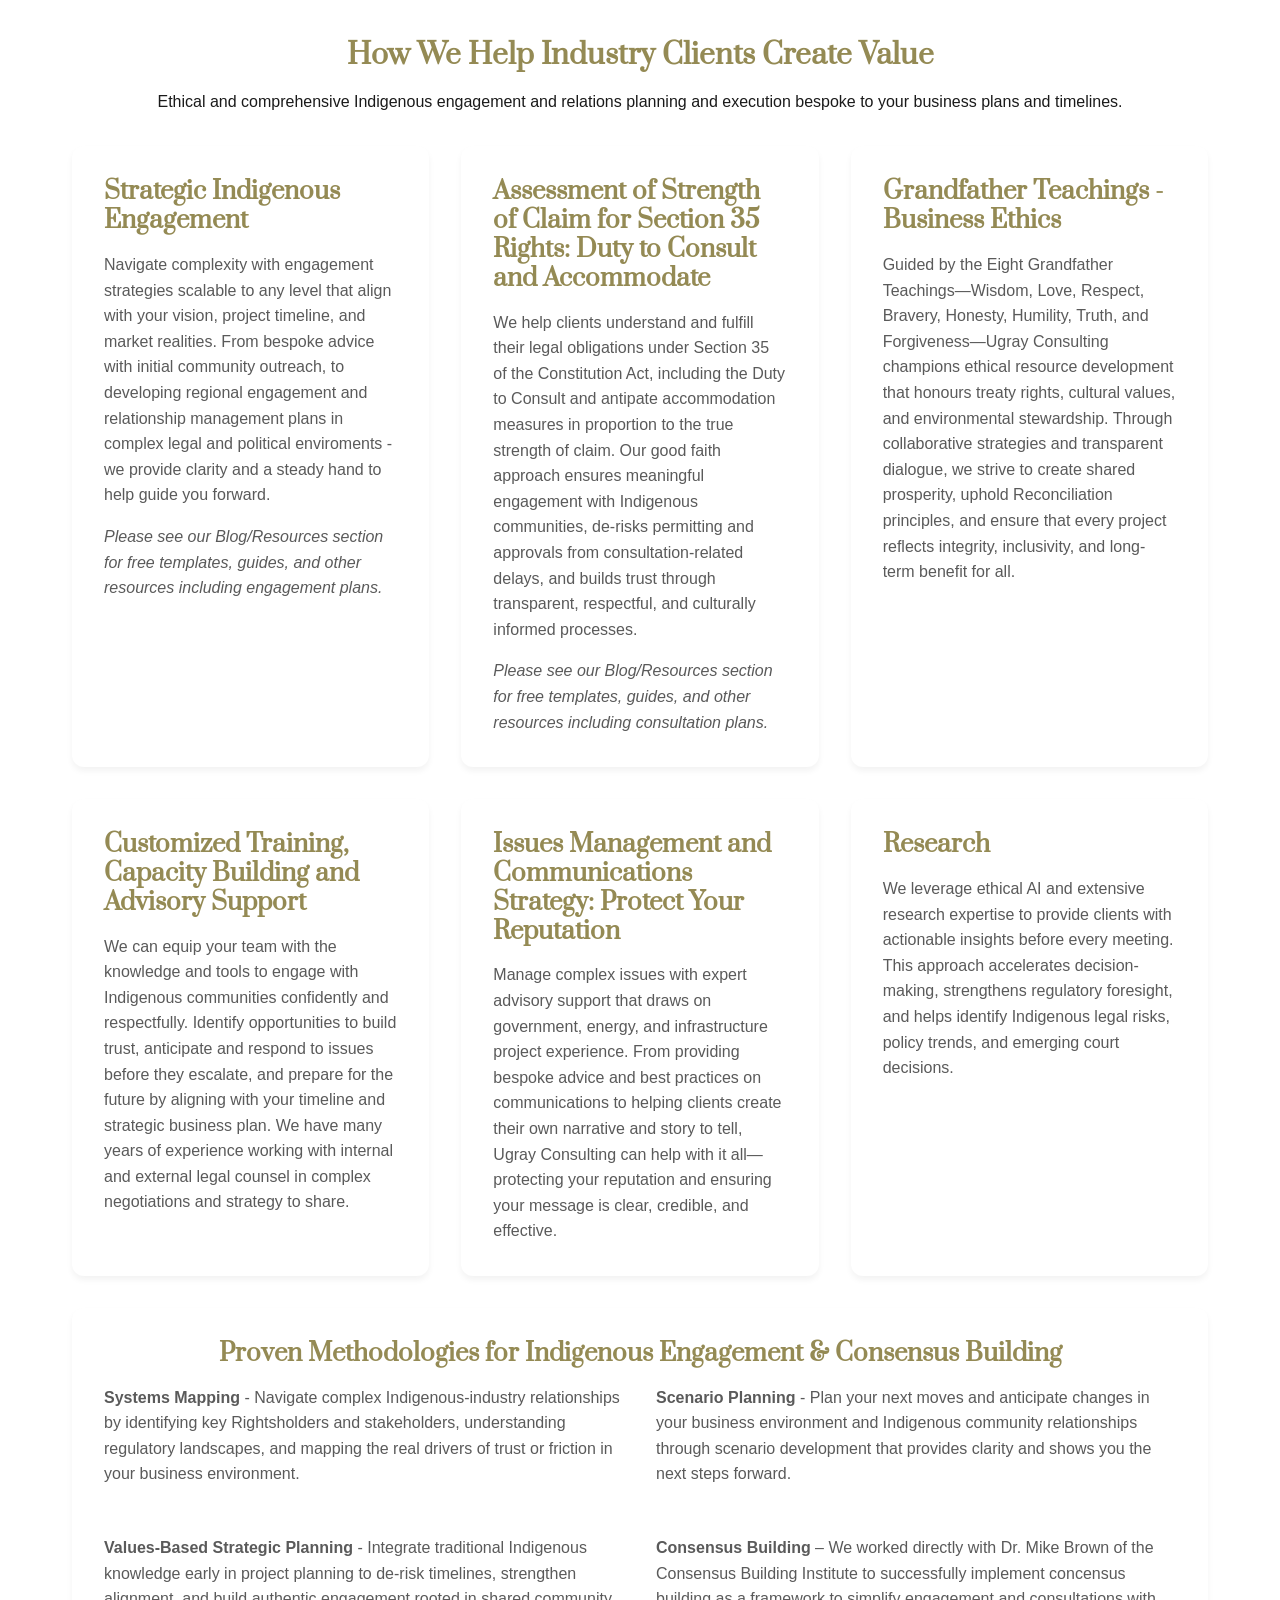
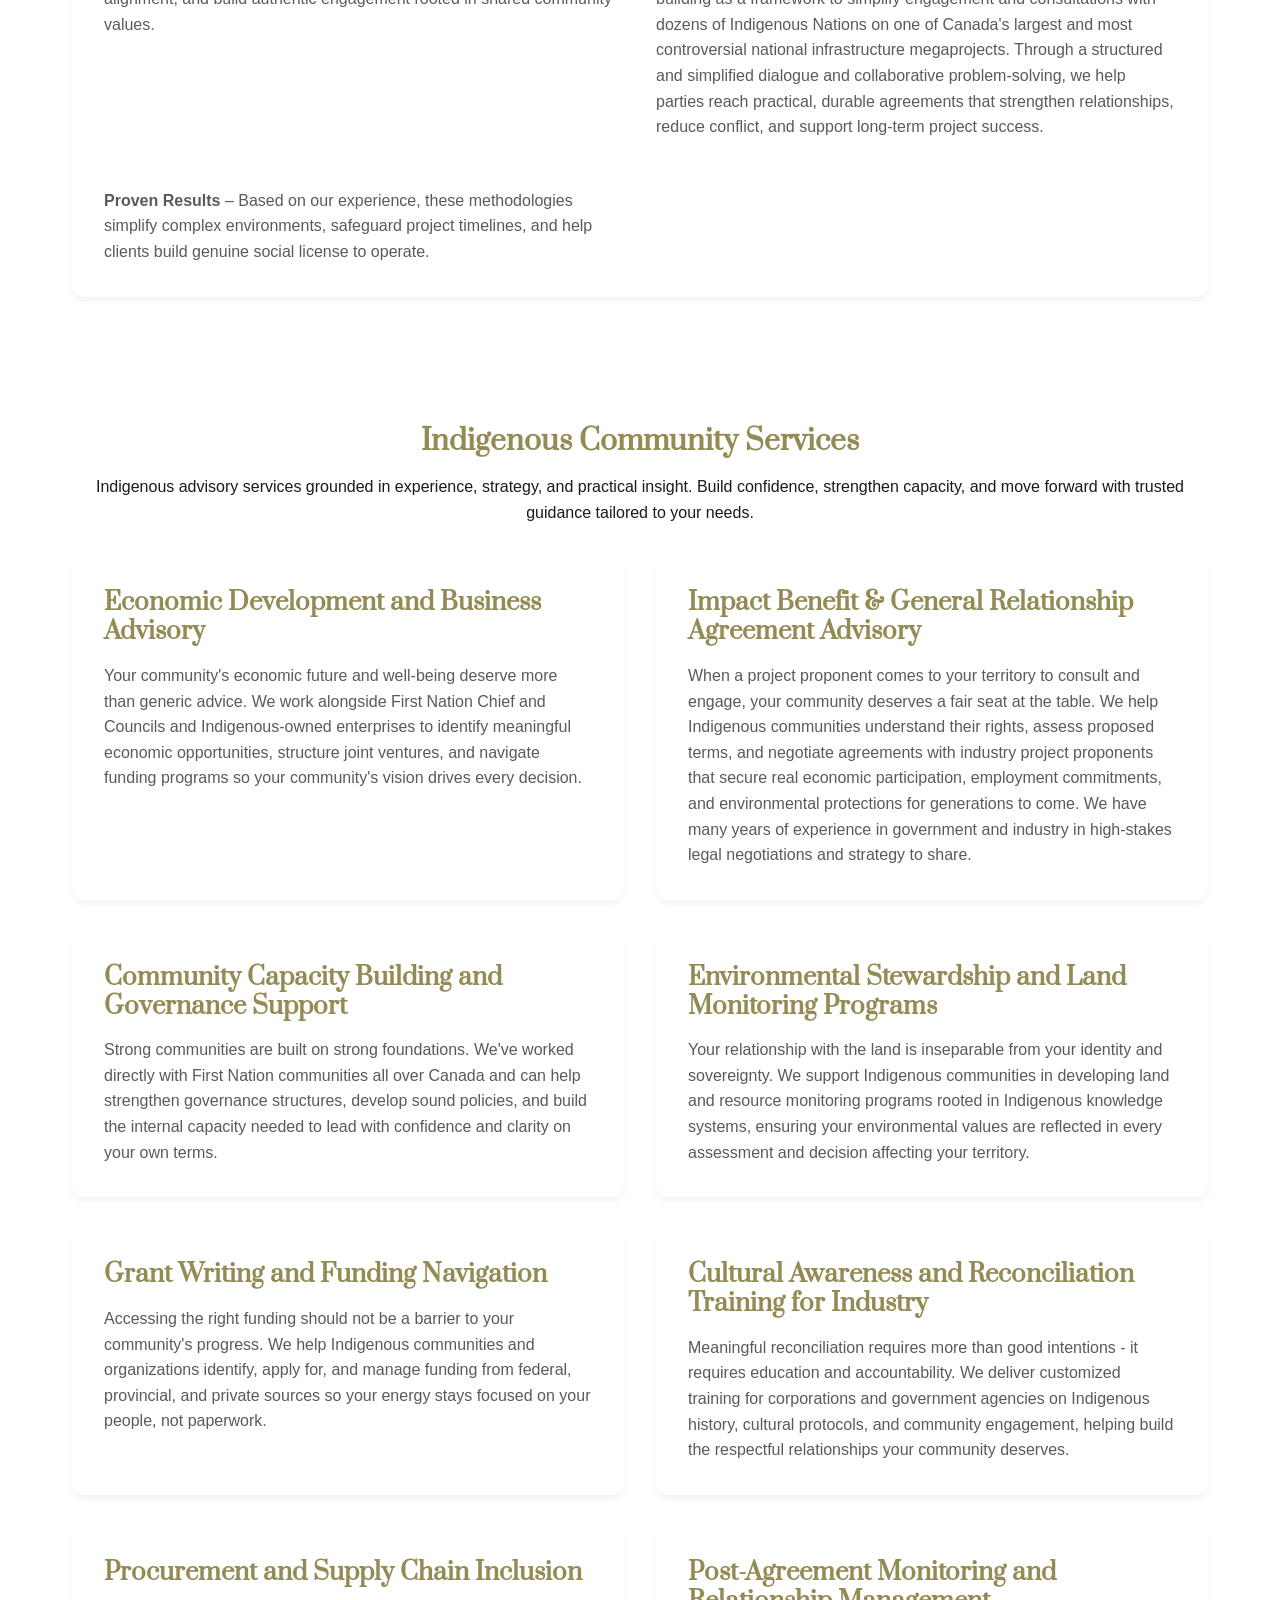
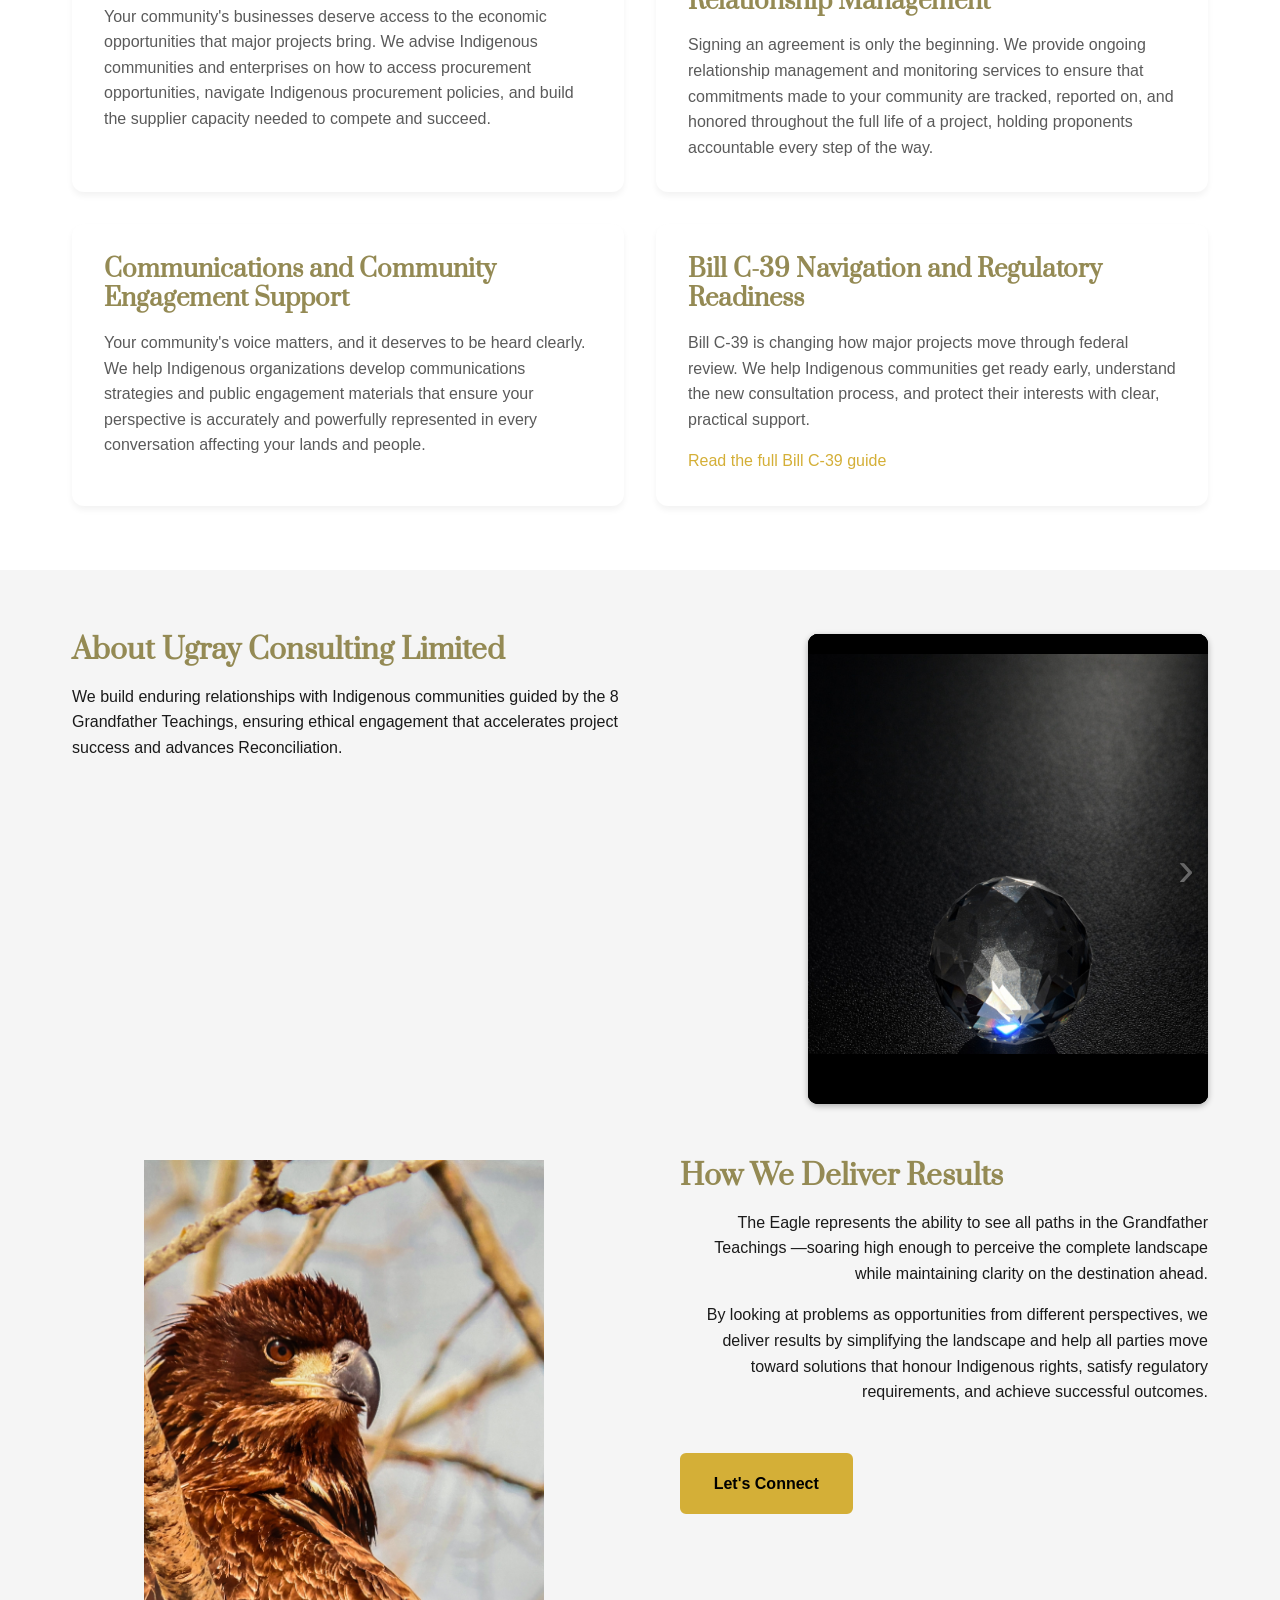
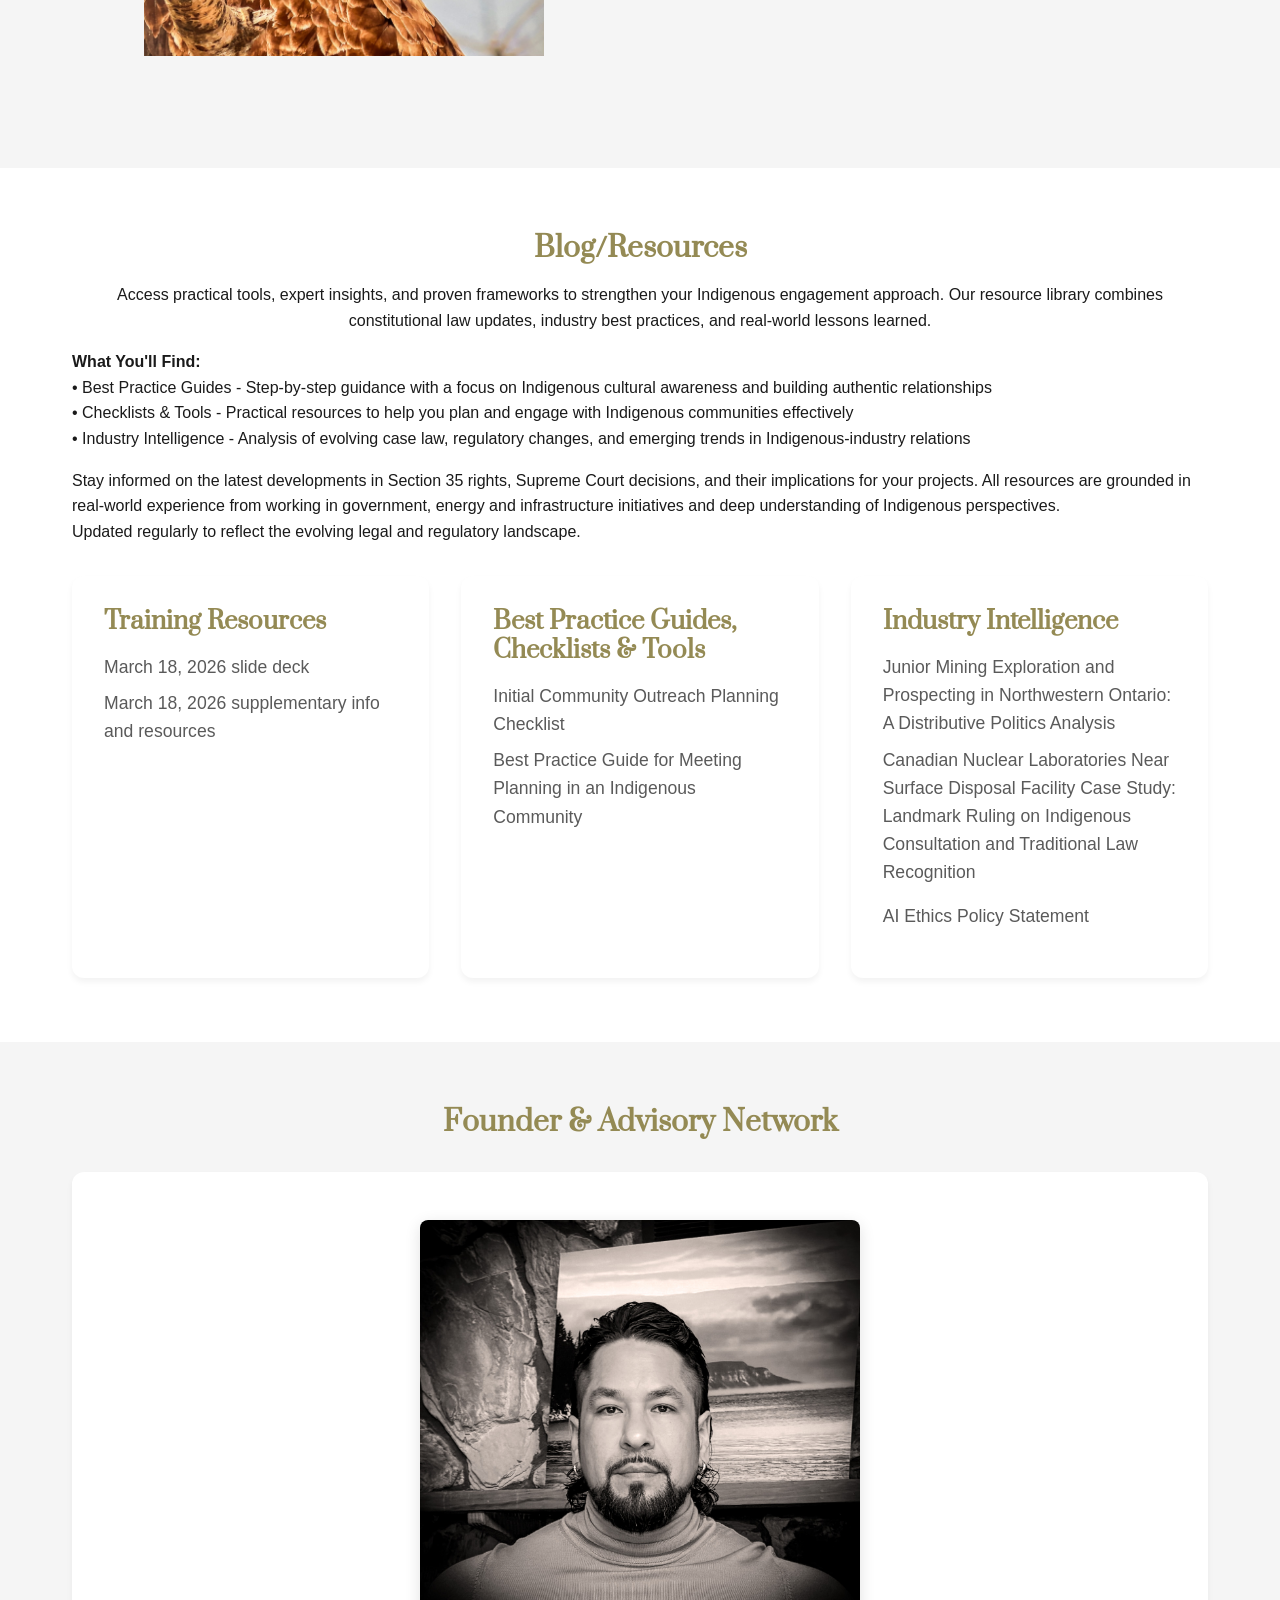
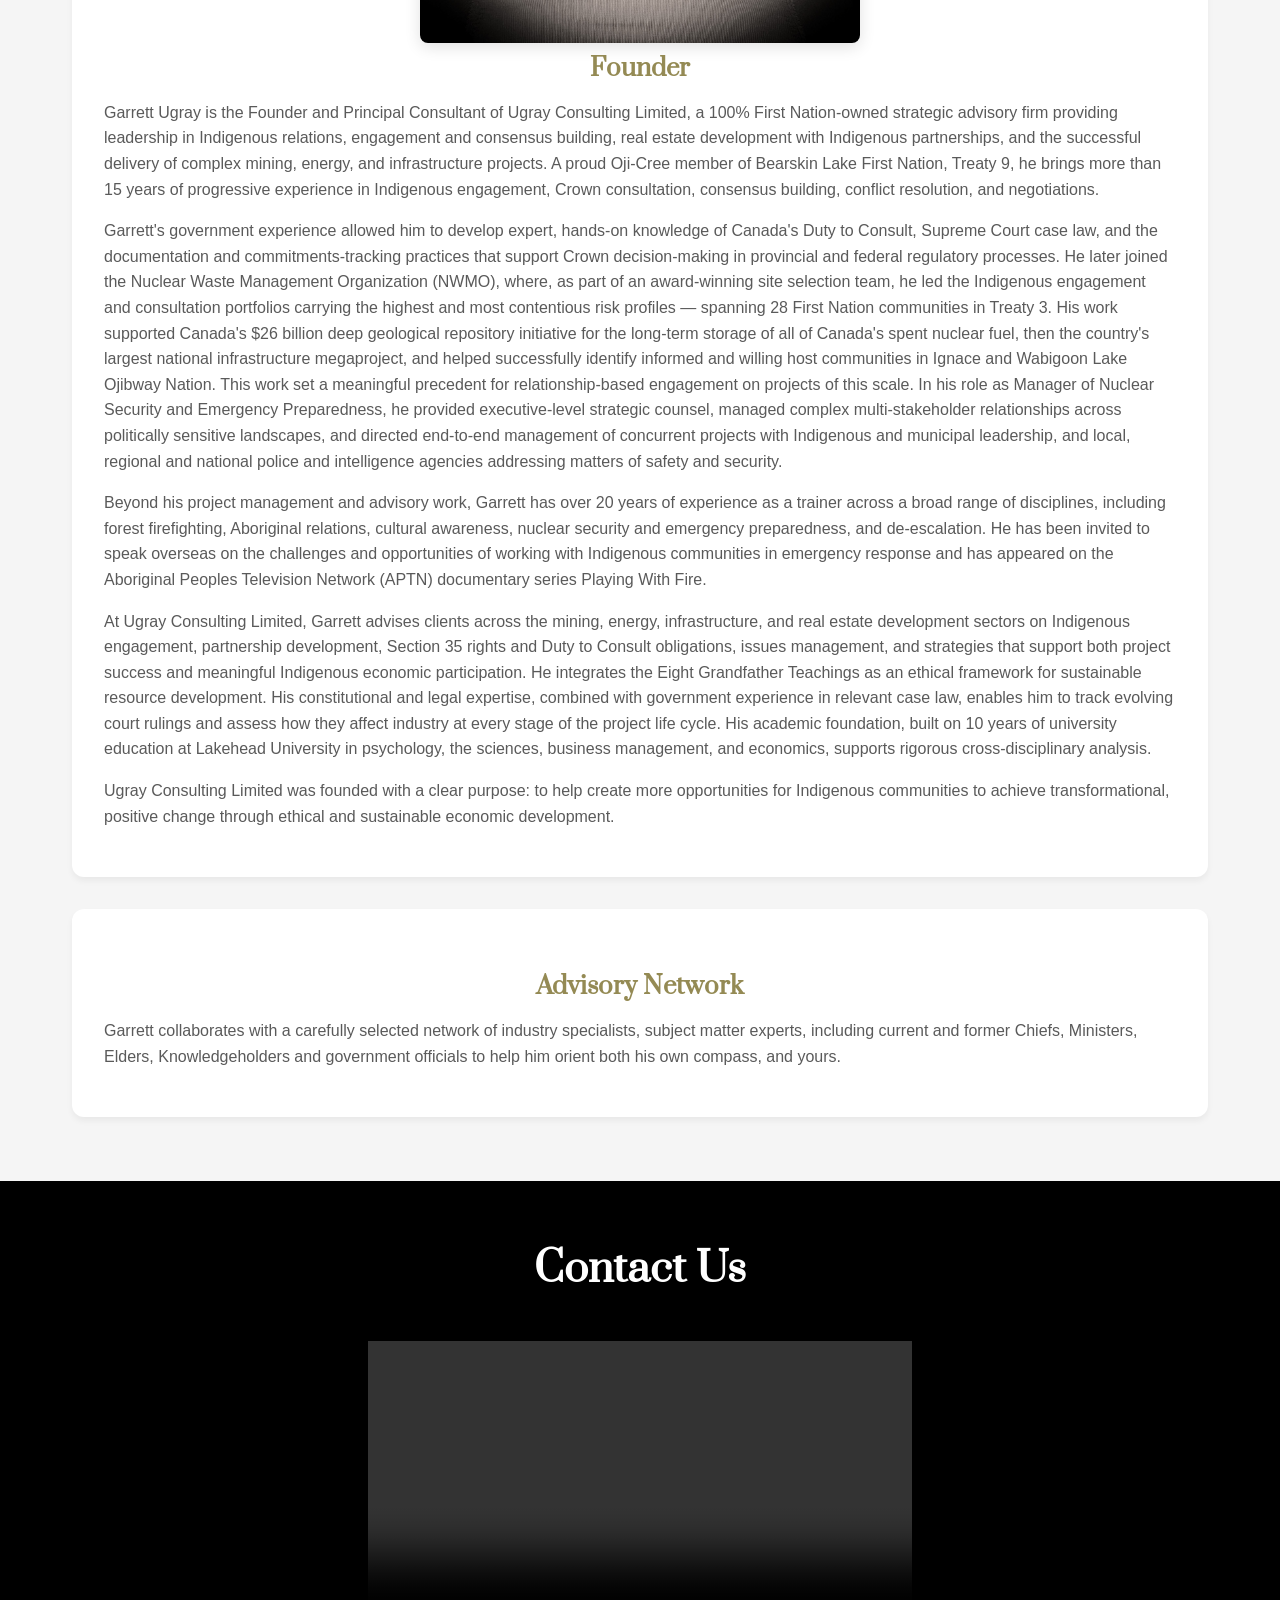
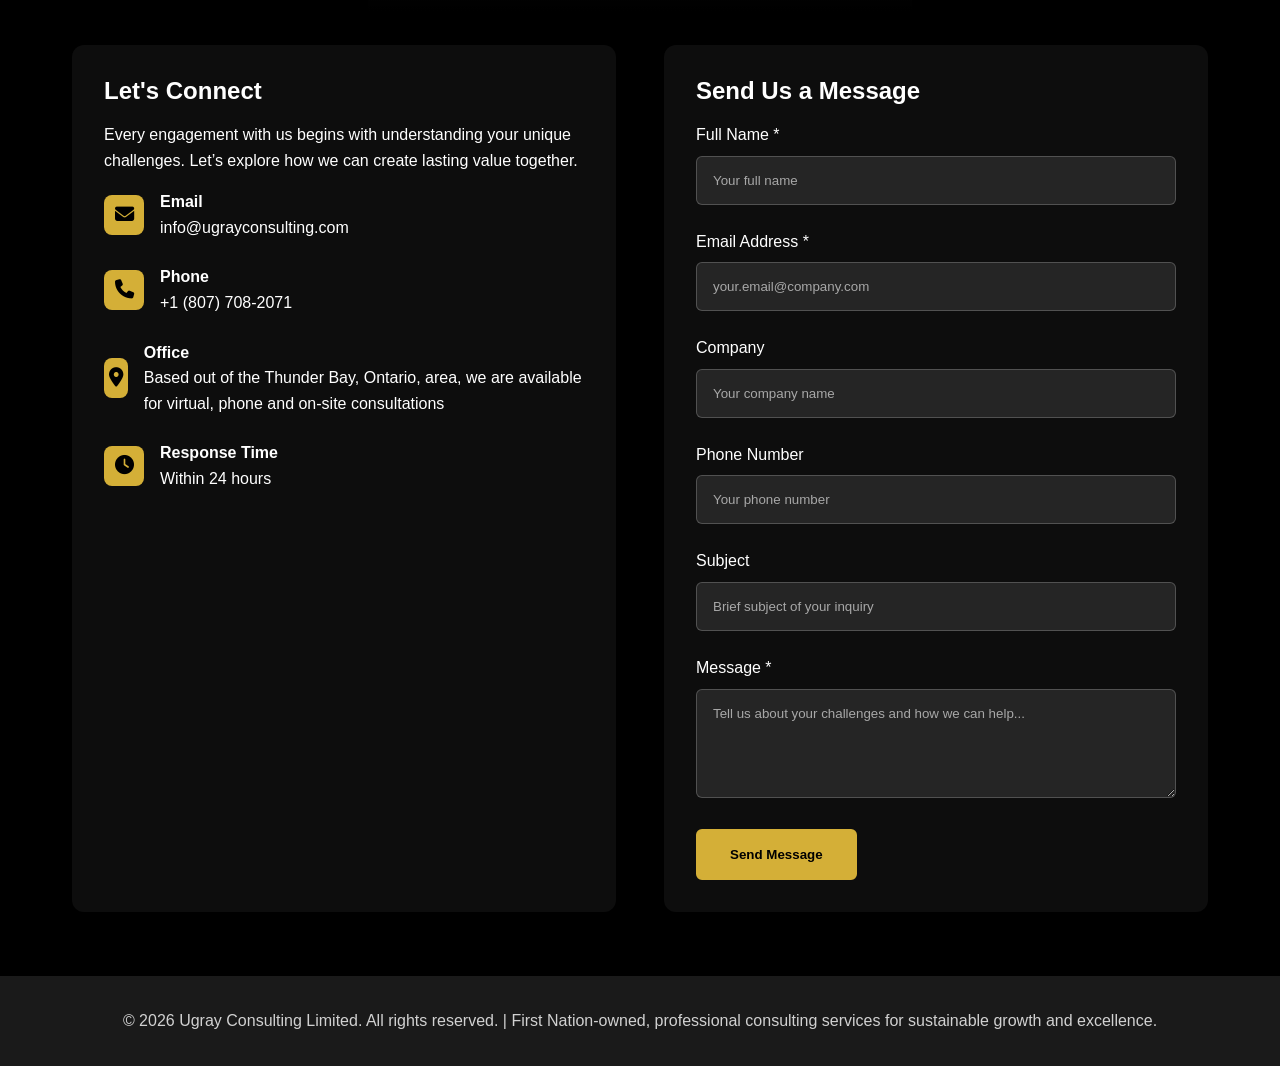
==== commit 3dc78d83: "Update consultant bio Co-authored-by: Copilot <223556219+Copilot@users.noreply.github.com>" ====
--- a/index.html
+++ b/index.html
@@ -345,10 +345,10 @@
                 <div class="card">
                     <img src="images/headshot 2 for editing-2 Photoshopped golden filter copy.jpg" alt="Founder Headshot" style="display:block; margin: 16px auto 12px auto; max-width:440px; width:100%; height:auto; border-radius:8px; box-shadow:0 4px 16px rgba(0,0,0,0.12);">
                     <h3 style="text-align:center;">Founder</h3>
-                    <p>Garrett Ugray is the Founder and Principal Consultant of Ugray Consulting Limited, a 100% First Nation-owned strategic advisory firm serving Indigenous communities, mining and energy sectors, and major infrastructure projects. A proud Oji-Cree member of Bearskin Lake First Nation, Treaty 9, he brings more than 15 years of progressive experience in Indigenous engagement, Crown consultation, consensus building, conflict resolution, and negotiations.</p>
+                    <p>Garrett Ugray is the Founder and Principal Consultant of Ugray Consulting Limited, a 100% First Nation-owned strategic advisory firm providing leadership in Indigenous relations, engagement and consensus building, real estate development with Indigenous partnerships, and the successful delivery of complex mining, energy, and infrastructure projects. A proud Oji-Cree member of Bearskin Lake First Nation, Treaty 9, he brings more than 15 years of progressive experience in Indigenous engagement, Crown consultation, consensus building, conflict resolution, and negotiations.</p>
                     <p>Garrett's government experience allowed him to develop expert, hands-on knowledge of Canada's Duty to Consult, Supreme Court case law, and the documentation and commitments-tracking practices that support Crown decision-making in provincial and federal regulatory processes. He later joined the Nuclear Waste Management Organization (NWMO), where, as part of an award-winning site selection team, he led the Indigenous engagement and consultation portfolios carrying the highest and most contentious risk profiles — spanning 28 First Nation communities in Treaty 3. His work supported Canada's $26 billion deep geological repository initiative for the long-term storage of all of Canada's spent nuclear fuel, then the country's largest national infrastructure megaproject, and helped successfully identify informed and willing host communities in Ignace and Wabigoon Lake Ojibway Nation. This work set a meaningful precedent for relationship-based engagement on projects of this scale. In his role as Manager of Nuclear Security and Emergency Preparedness, he provided executive-level strategic counsel, managed complex multi-stakeholder relationships across politically sensitive landscapes, and directed end-to-end management of concurrent projects with Indigenous and municipal leadership, and local, regional and national police and intelligence agencies addressing matters of safety and security.</p>
                     <p>Beyond his project management and advisory work, Garrett has over 20 years of experience as a trainer across a broad range of disciplines, including forest firefighting, Aboriginal relations, cultural awareness, nuclear security and emergency preparedness, and de-escalation. He has been invited to speak overseas on the challenges and opportunities of working with Indigenous communities in emergency response and has appeared on the Aboriginal Peoples Television Network (APTN) documentary series Playing With Fire.</p>
-                    <p>At Ugray Consulting Limited, Garrett advises clients in mining and energy on Indigenous engagement planning, Section 35 rights and Duty to Consult obligations, issues management, and pathways to meaningful Indigenous economic participation. He integrates the Eight Grandfather Teachings as an ethical framework for sustainable resource development. His constitutional and legal expertise, combined with government experience in relevant case law, enables him to track evolving court rulings and assess how they affect industry at every stage of the project life cycle. His academic foundation, built on 10 years of university education at Lakehead University in psychology, the sciences, business management, and economics, supports rigorous cross-disciplinary analysis.</p>
+                    <p>At Ugray Consulting Limited, Garrett advises clients across the mining, energy, infrastructure, and real estate development sectors on Indigenous engagement, partnership development, Section 35 rights and Duty to Consult obligations, issues management, and strategies that support both project success and meaningful Indigenous economic participation. He integrates the Eight Grandfather Teachings as an ethical framework for sustainable resource development. His constitutional and legal expertise, combined with government experience in relevant case law, enables him to track evolving court rulings and assess how they affect industry at every stage of the project life cycle. His academic foundation, built on 10 years of university education at Lakehead University in psychology, the sciences, business management, and economics, supports rigorous cross-disciplinary analysis.</p>
                     <p>Ugray Consulting Limited was founded with a clear purpose: to help create more opportunities for Indigenous communities to achieve transformational, positive change through ethical and sustainable economic development.</p>
                 </div>
                 
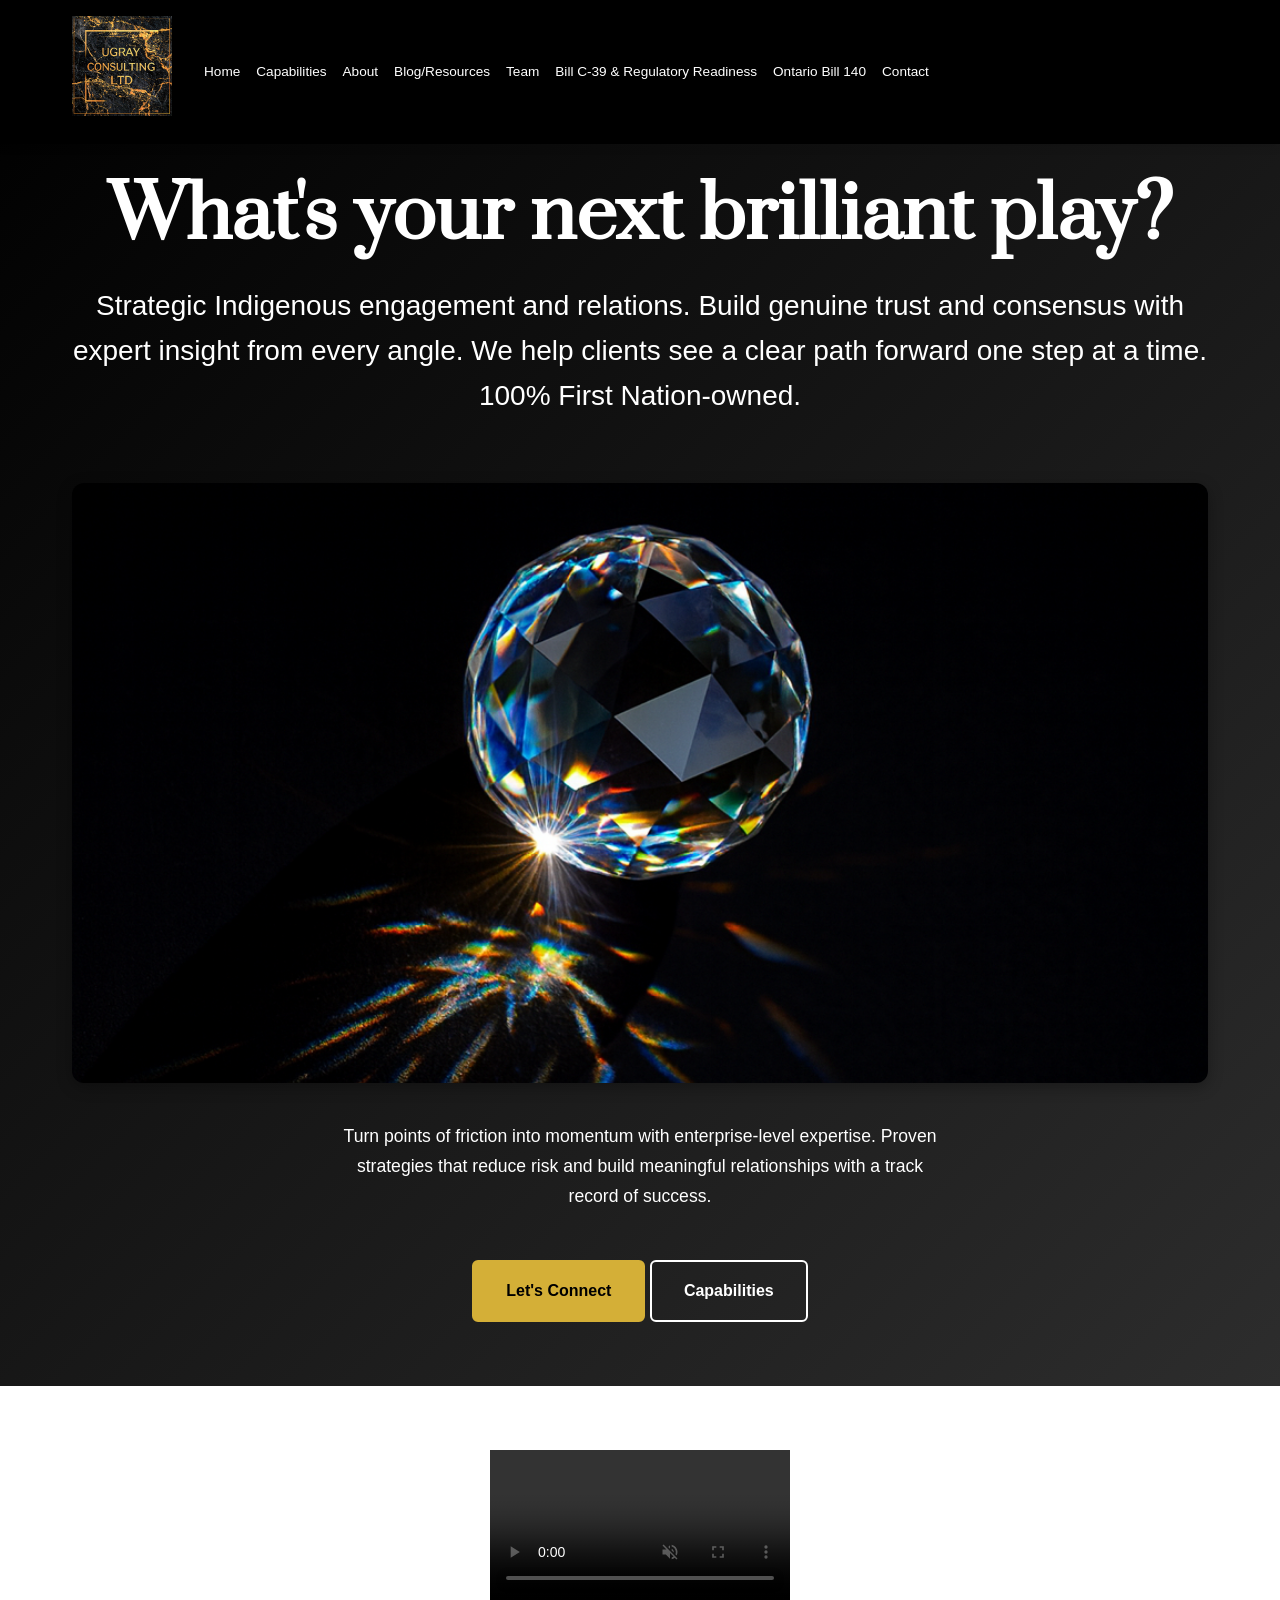
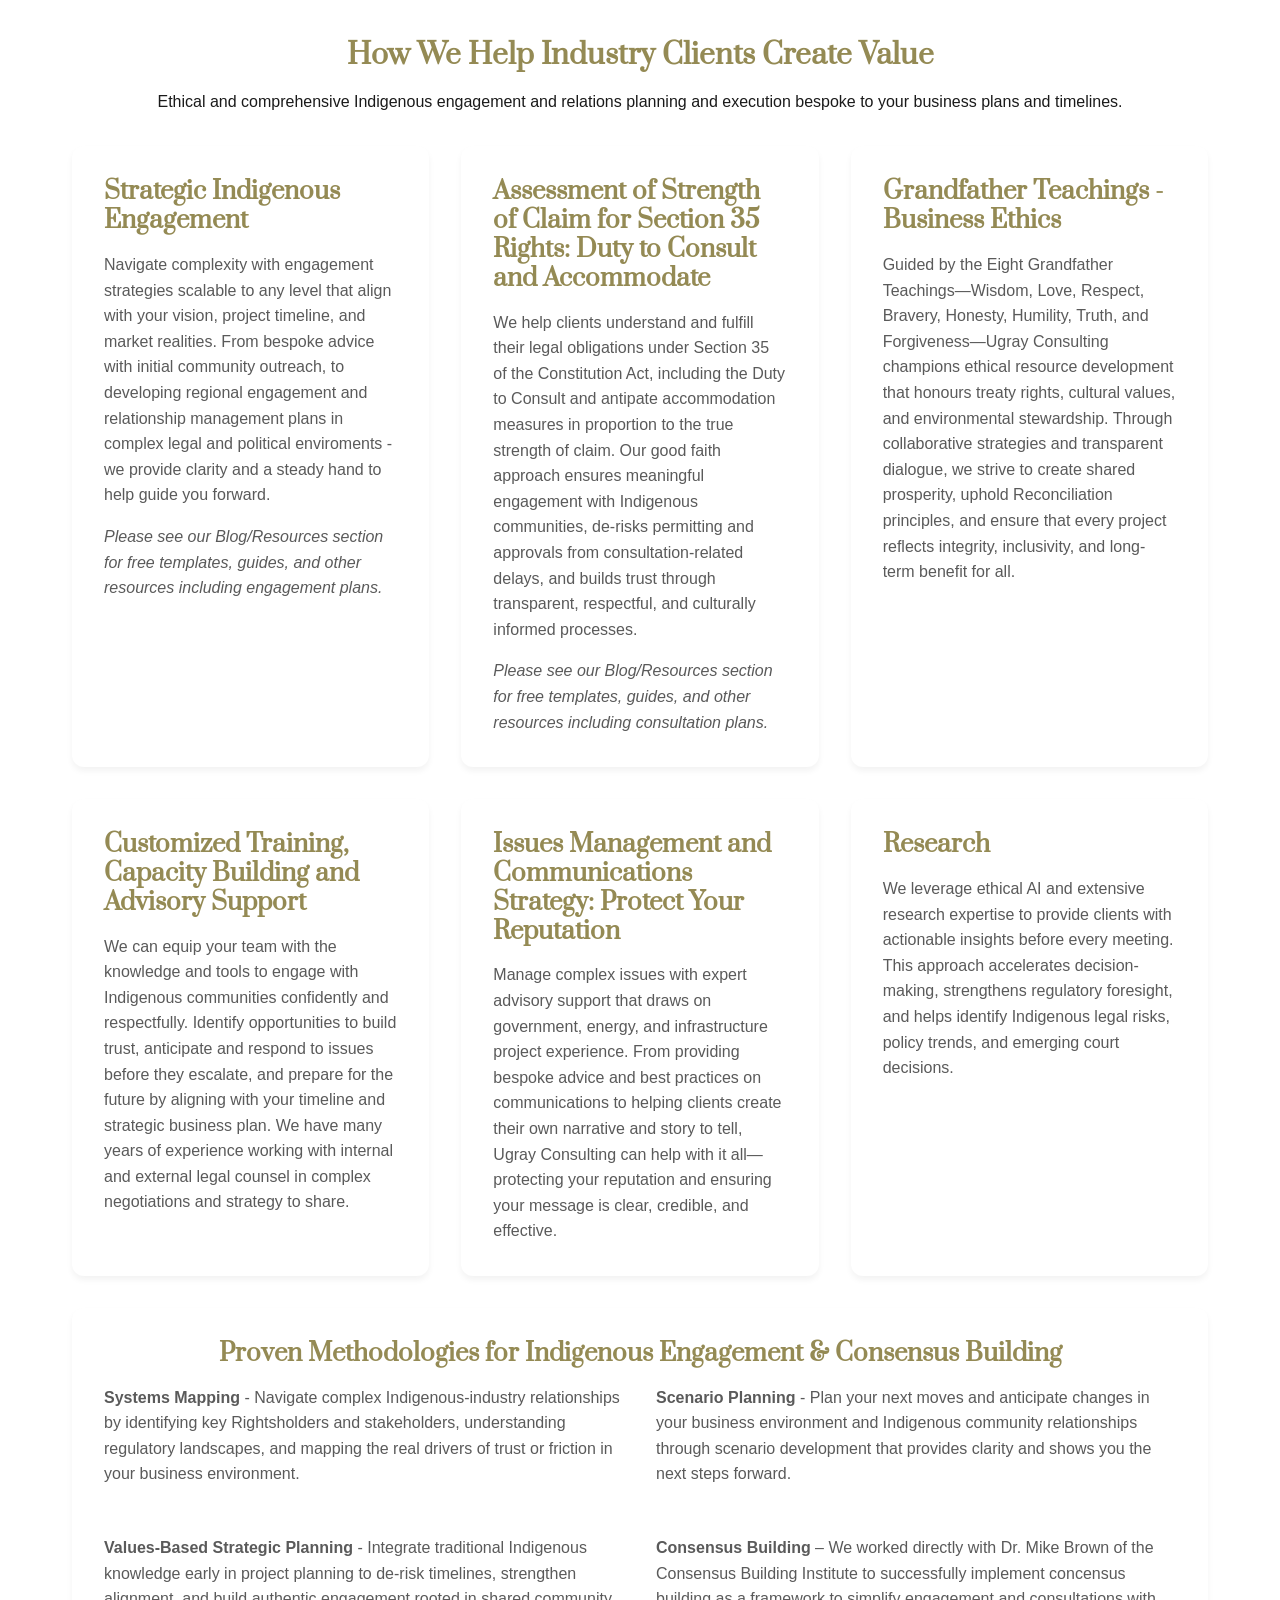
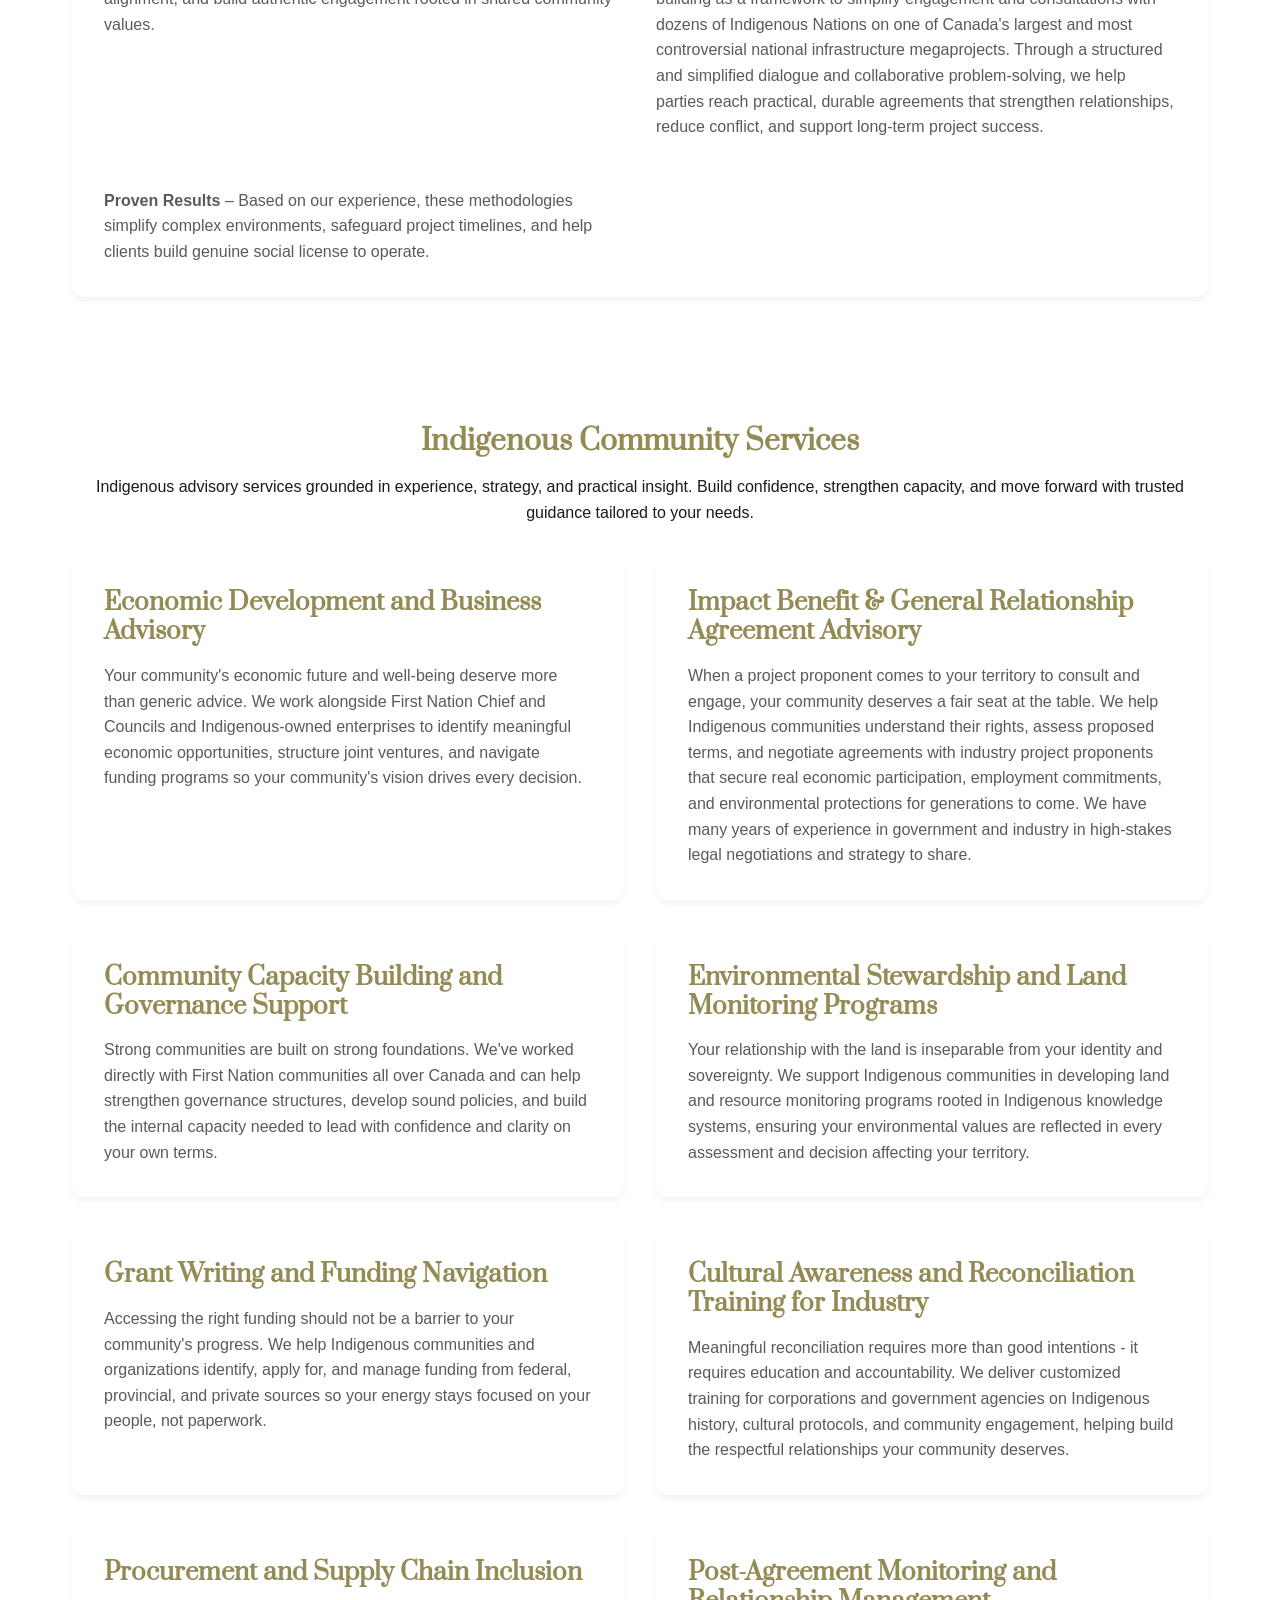
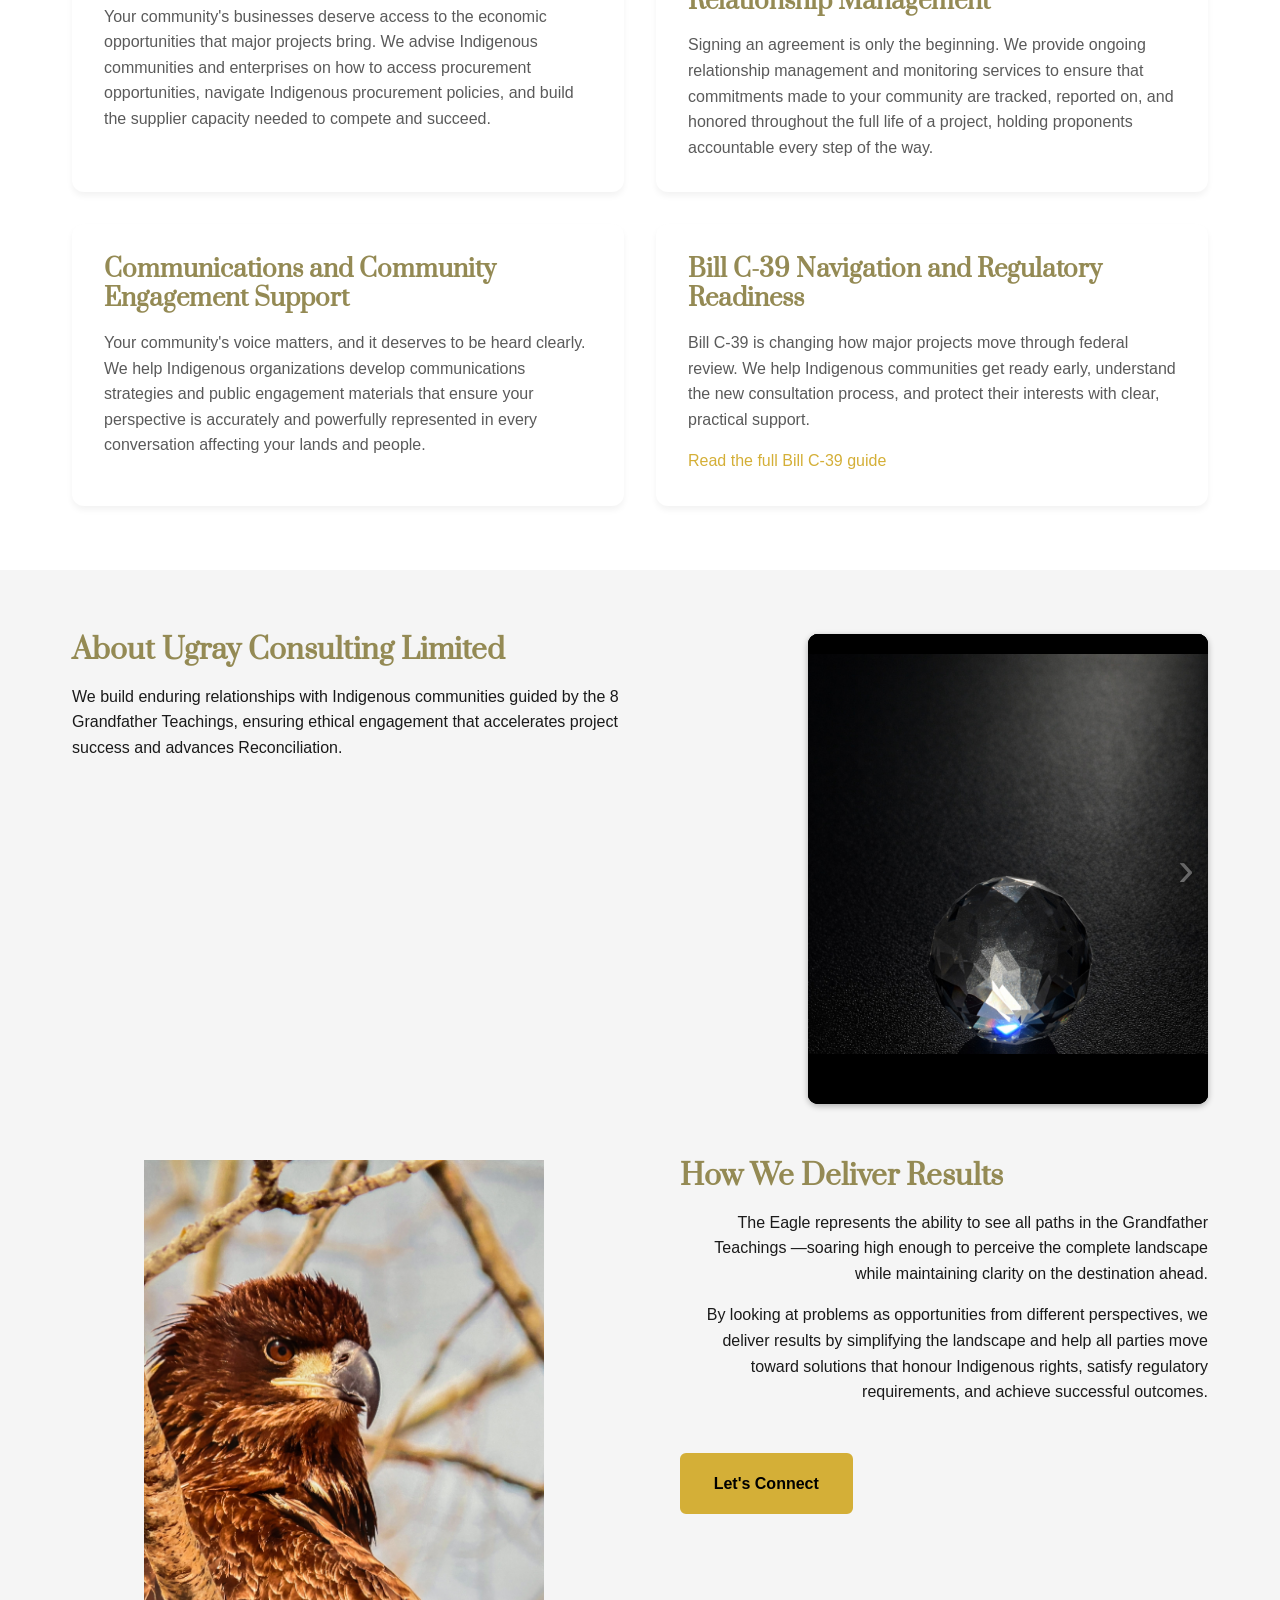
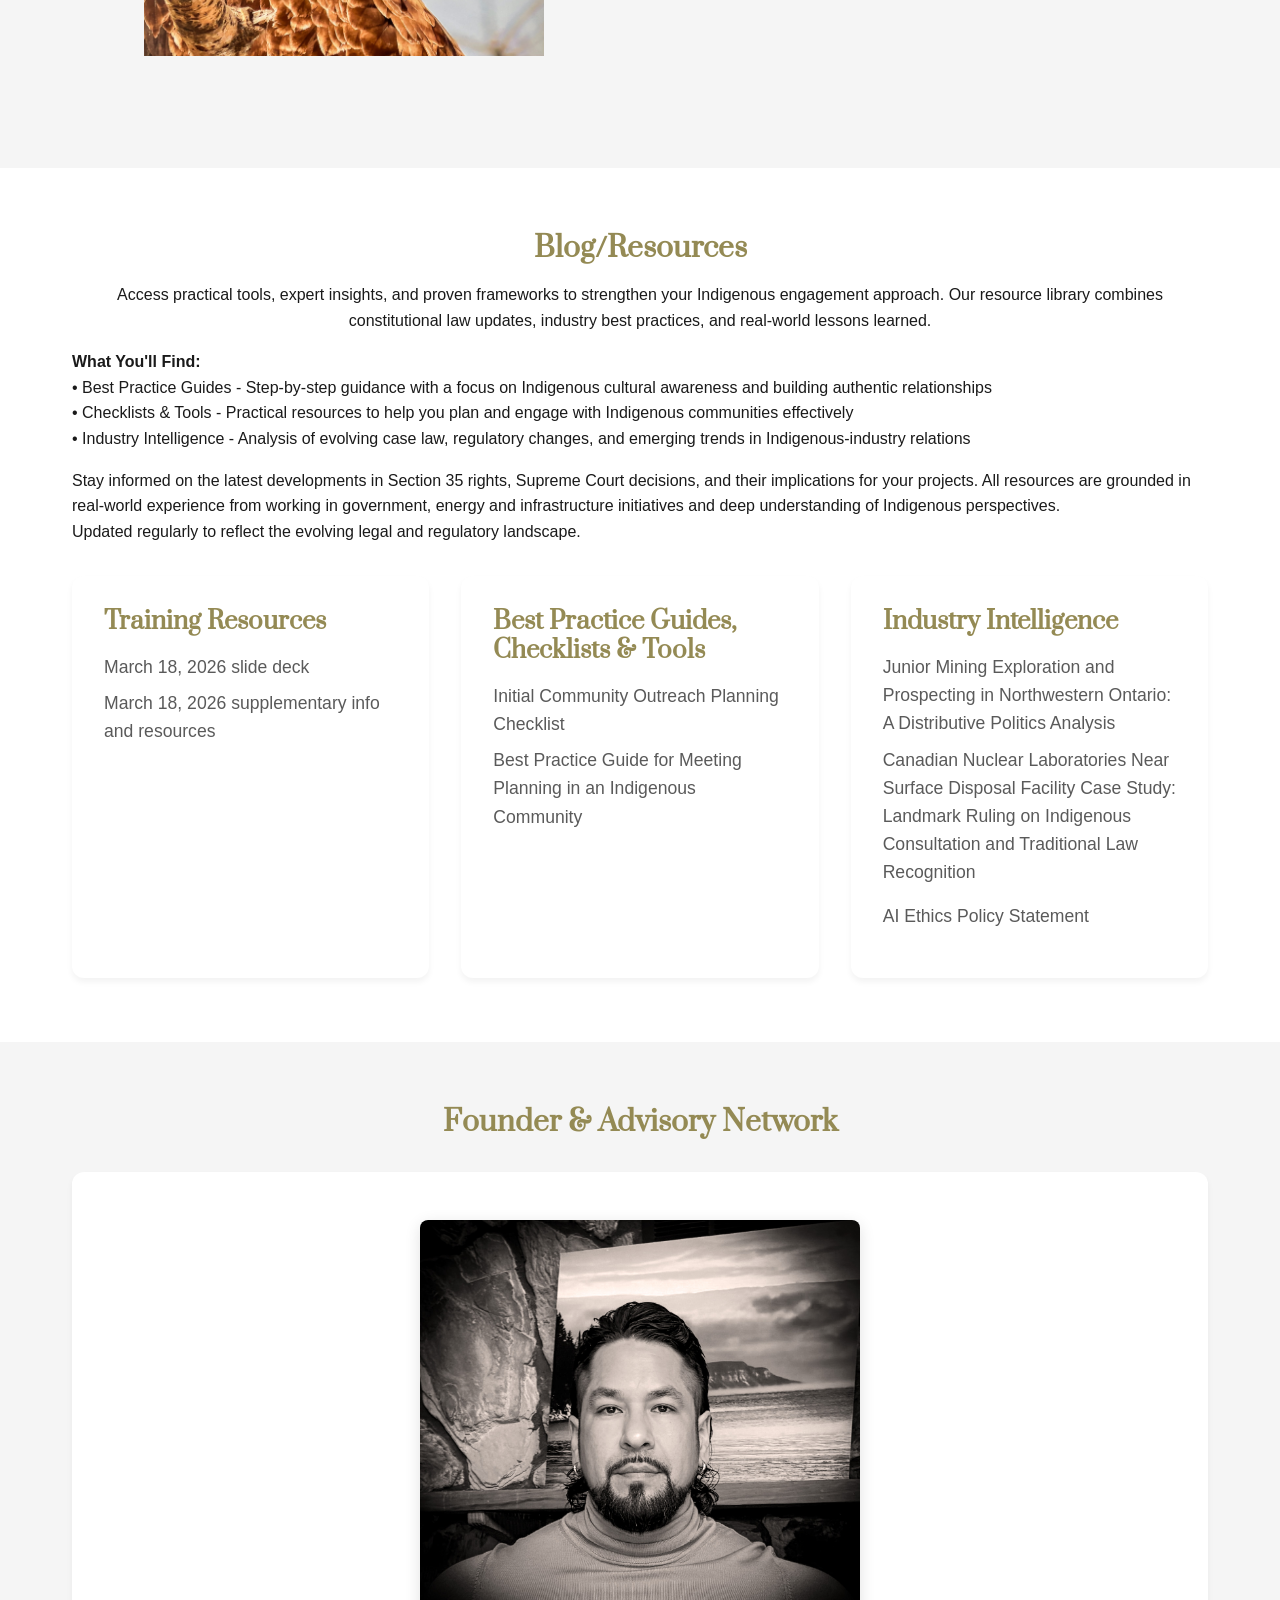
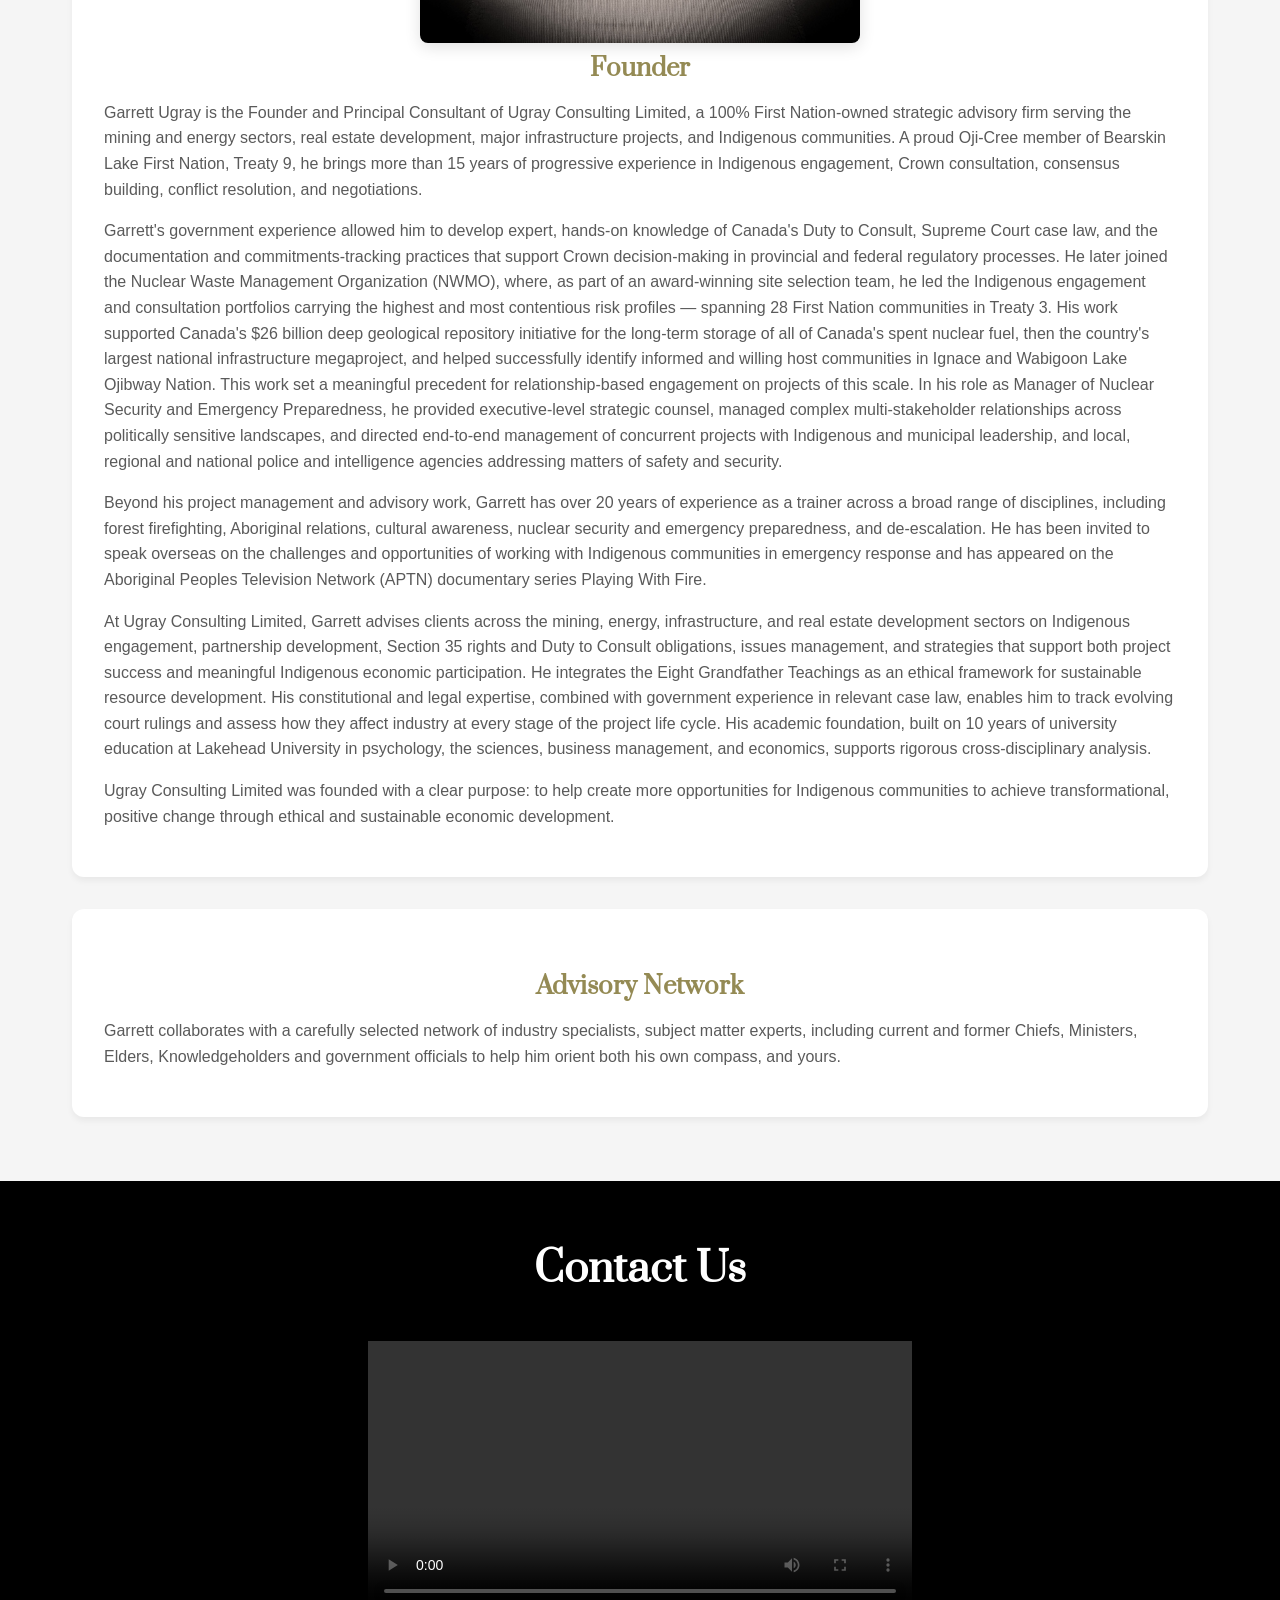
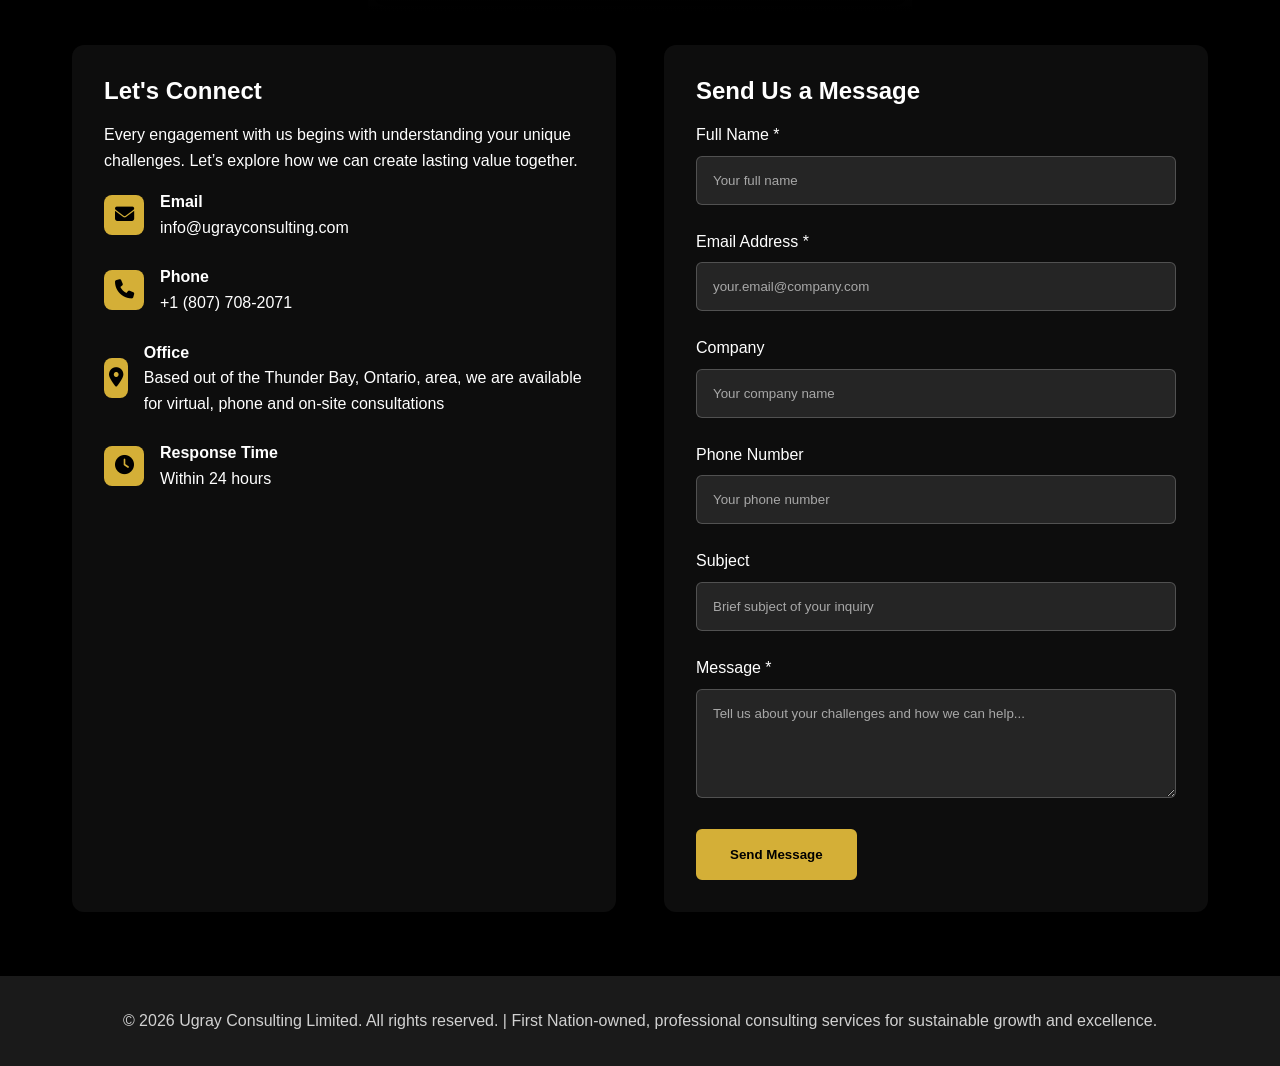
==== commit f00b3445: "Refine consultant bio description Co-authored-by: Copilot <223556219+Copilot@users.noreply.github.co" ====
--- a/index.html
+++ b/index.html
@@ -345,7 +345,7 @@
                 <div class="card">
                     <img src="images/headshot 2 for editing-2 Photoshopped golden filter copy.jpg" alt="Founder Headshot" style="display:block; margin: 16px auto 12px auto; max-width:440px; width:100%; height:auto; border-radius:8px; box-shadow:0 4px 16px rgba(0,0,0,0.12);">
                     <h3 style="text-align:center;">Founder</h3>
-                    <p>Garrett Ugray is the Founder and Principal Consultant of Ugray Consulting Limited, a 100% First Nation-owned strategic advisory firm providing leadership in Indigenous relations, engagement and consensus building, real estate development with Indigenous partnerships, and the successful delivery of complex mining, energy, and infrastructure projects. A proud Oji-Cree member of Bearskin Lake First Nation, Treaty 9, he brings more than 15 years of progressive experience in Indigenous engagement, Crown consultation, consensus building, conflict resolution, and negotiations.</p>
+                    <p>Garrett Ugray is the Founder and Principal Consultant of Ugray Consulting Limited, a 100% First Nation-owned strategic advisory firm serving the mining and energy sectors, real estate development, major infrastructure projects, and Indigenous communities. A proud Oji-Cree member of Bearskin Lake First Nation, Treaty 9, he brings more than 15 years of progressive experience in Indigenous engagement, Crown consultation, consensus building, conflict resolution, and negotiations.</p>
                     <p>Garrett's government experience allowed him to develop expert, hands-on knowledge of Canada's Duty to Consult, Supreme Court case law, and the documentation and commitments-tracking practices that support Crown decision-making in provincial and federal regulatory processes. He later joined the Nuclear Waste Management Organization (NWMO), where, as part of an award-winning site selection team, he led the Indigenous engagement and consultation portfolios carrying the highest and most contentious risk profiles — spanning 28 First Nation communities in Treaty 3. His work supported Canada's $26 billion deep geological repository initiative for the long-term storage of all of Canada's spent nuclear fuel, then the country's largest national infrastructure megaproject, and helped successfully identify informed and willing host communities in Ignace and Wabigoon Lake Ojibway Nation. This work set a meaningful precedent for relationship-based engagement on projects of this scale. In his role as Manager of Nuclear Security and Emergency Preparedness, he provided executive-level strategic counsel, managed complex multi-stakeholder relationships across politically sensitive landscapes, and directed end-to-end management of concurrent projects with Indigenous and municipal leadership, and local, regional and national police and intelligence agencies addressing matters of safety and security.</p>
                     <p>Beyond his project management and advisory work, Garrett has over 20 years of experience as a trainer across a broad range of disciplines, including forest firefighting, Aboriginal relations, cultural awareness, nuclear security and emergency preparedness, and de-escalation. He has been invited to speak overseas on the challenges and opportunities of working with Indigenous communities in emergency response and has appeared on the Aboriginal Peoples Television Network (APTN) documentary series Playing With Fire.</p>
                     <p>At Ugray Consulting Limited, Garrett advises clients across the mining, energy, infrastructure, and real estate development sectors on Indigenous engagement, partnership development, Section 35 rights and Duty to Consult obligations, issues management, and strategies that support both project success and meaningful Indigenous economic participation. He integrates the Eight Grandfather Teachings as an ethical framework for sustainable resource development. His constitutional and legal expertise, combined with government experience in relevant case law, enables him to track evolving court rulings and assess how they affect industry at every stage of the project life cycle. His academic foundation, built on 10 years of university education at Lakehead University in psychology, the sciences, business management, and economics, supports rigorous cross-disciplinary analysis.</p>
